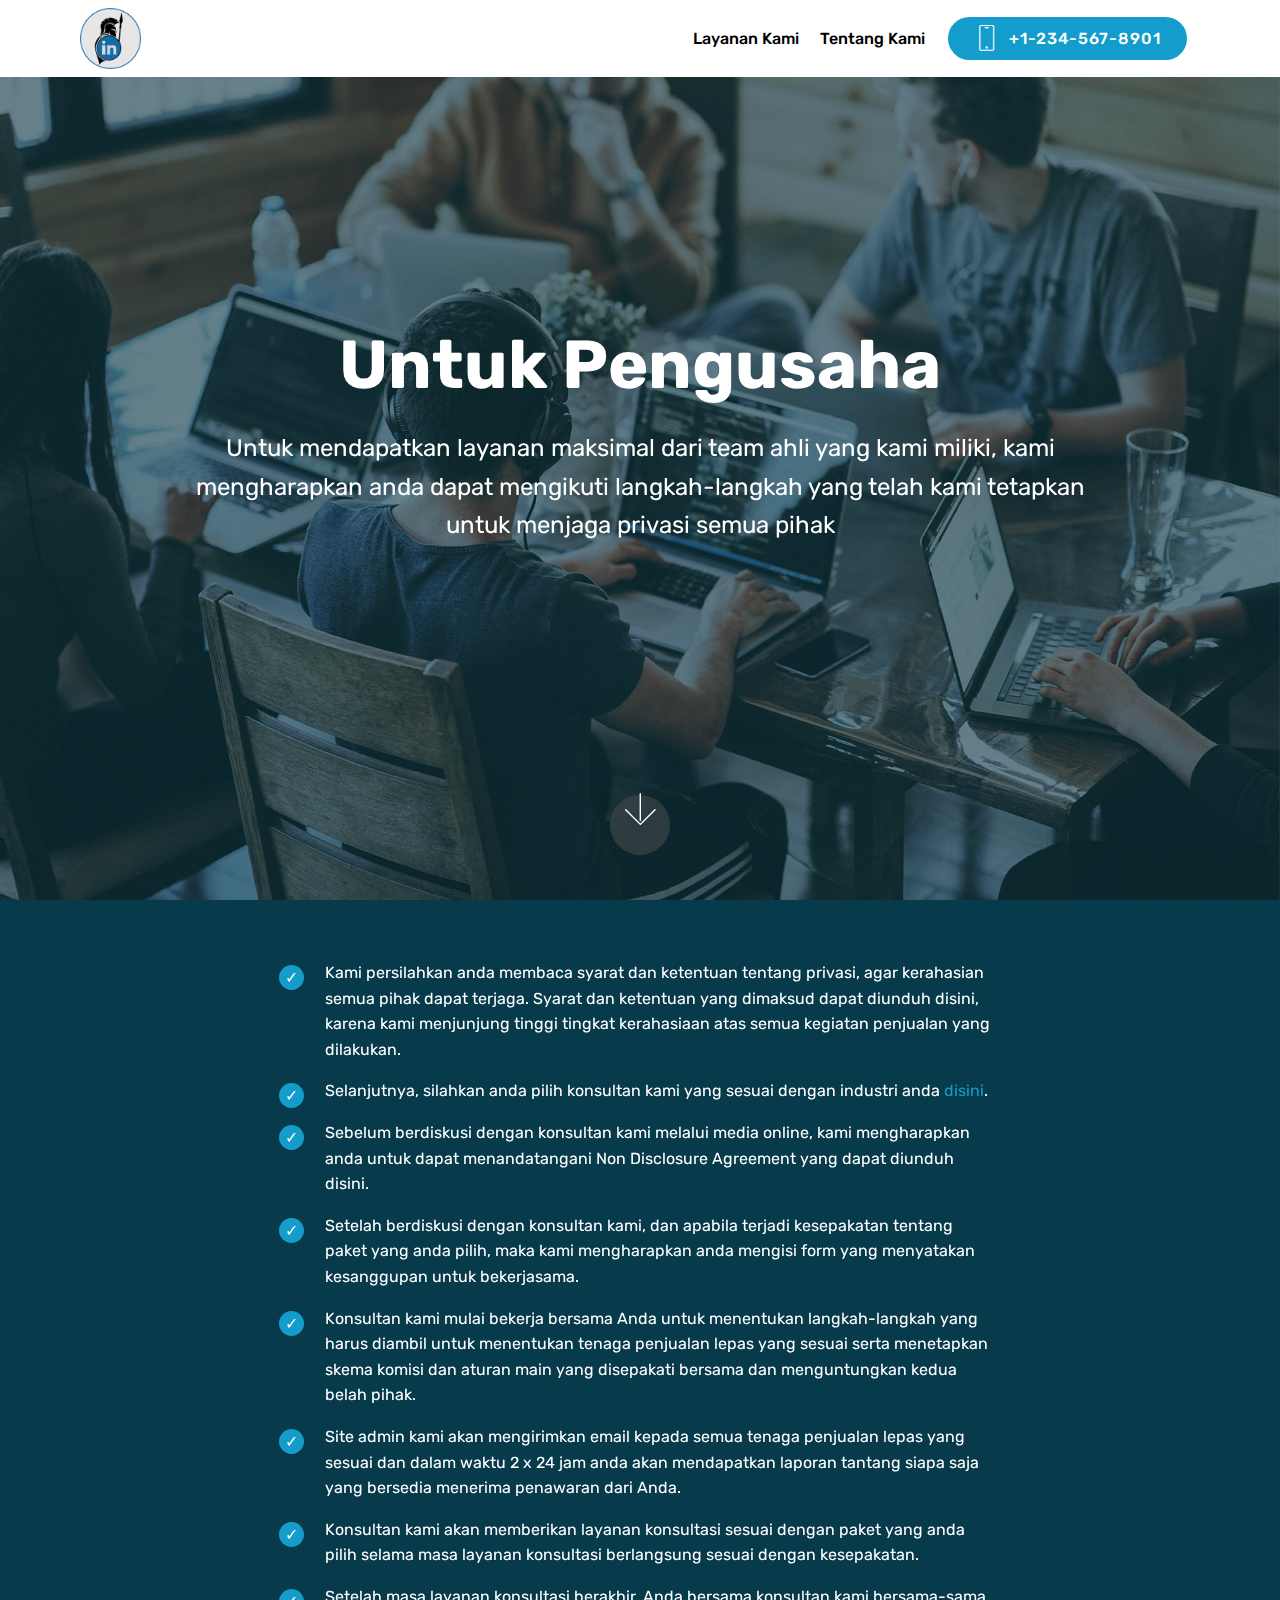
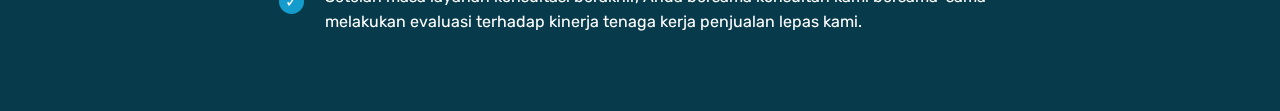
==== page1.html @ 362b96c7 "create github pages" ====
<!DOCTYPE html>
<html  >
<head>
  <!-- Site made with Mobirise Website Builder v4.12.4, https://mobirise.com -->
  <meta charset="UTF-8">
  <meta http-equiv="X-UA-Compatible" content="IE=edge">
  <meta name="generator" content="Mobirise v4.12.4, mobirise.com">
  <meta name="viewport" content="width=device-width, initial-scale=1, minimum-scale=1">
  <link rel="shortcut icon" href="assets/images/wag-002-128x128.png" type="image/x-icon">
  <meta name="description" content="Spartan 20 - LinkedIn Powered Sales Consulting Services">
  
  
  <title>Untuk Pengusaha</title>
  <link rel="stylesheet" href="assets/web/assets/mobirise-icons/mobirise-icons.css">
  <link rel="stylesheet" href="assets/bootstrap/css/bootstrap.min.css">
  <link rel="stylesheet" href="assets/bootstrap/css/bootstrap-grid.min.css">
  <link rel="stylesheet" href="assets/bootstrap/css/bootstrap-reboot.min.css">
  <link rel="stylesheet" href="assets/tether/tether.min.css">
  <link rel="stylesheet" href="assets/dropdown/css/style.css">
  <link rel="stylesheet" href="assets/theme/css/style.css">
  <link rel="preload" as="style" href="assets/mobirise/css/mbr-additional.css"><link rel="stylesheet" href="assets/mobirise/css/mbr-additional.css" type="text/css">
  
  
  
</head>
<body>
  <section class="menu cid-s5uz2YucAv" once="menu" id="menu2-k">

    

    <nav class="navbar navbar-expand beta-menu navbar-dropdown align-items-center navbar-fixed-top navbar-toggleable-sm">
        <button class="navbar-toggler navbar-toggler-right" type="button" data-toggle="collapse" data-target="#navbarSupportedContent" aria-controls="navbarSupportedContent" aria-expanded="false" aria-label="Toggle navigation">
            <div class="hamburger">
                <span></span>
                <span></span>
                <span></span>
                <span></span>
            </div>
        </button>
        <div class="menu-logo">
            <div class="navbar-brand">
                <span class="navbar-logo">
                    <a href="Index.html#top">
                        <img src="assets/images/sp20logo-320x320.png" alt="Mobirise" title="" style="height: 3.8rem;">
                    </a>
                </span>
                
            </div>
        </div>
        <div class="collapse navbar-collapse" id="navbarSupportedContent">
            <ul class="navbar-nav nav-dropdown" data-app-modern-menu="true"><li class="nav-item">
                    <a class="nav-link link text-black display-4" href="Index.html#services6-d">
                        Layanan Kami</a>
                </li>
                <li class="nav-item">
                    <a class="nav-link link text-black display-4" href="https://mobirise.co">
                        Tentang Kami</a>
                </li></ul>
            <div class="navbar-buttons mbr-section-btn"><a class="btn btn-sm btn-primary display-4" href="tel:+1-234-567-8901">
                    <span class="btn-icon mbri-mobile mbr-iconfont mbr-iconfont-btn">
                    </span>
                    +1-234-567-8901
                </a></div>
        </div>
    </nav>
</section>

<section class="engine"><a href="https://mobirise.info/o">portfolio site templates</a></section><section class="cid-s5uDNtzbEQ mbr-fullscreen mbr-parallax-background" id="header2-u">

    

    <div class="mbr-overlay" style="opacity: 0.5; background-color: rgb(7, 59, 76);"></div>

    <div class="container align-center">
        <div class="row justify-content-md-center">
            <div class="mbr-white col-md-10">
                <h1 class="mbr-section-title mbr-bold pb-3 mbr-fonts-style display-1">
                    Untuk Pengusaha</h1>
                
                <p class="mbr-text pb-3 mbr-fonts-style display-5">
                    Untuk mendapatkan layanan maksimal dari team ahli yang kami miliki, kami mengharapkan anda dapat mengikuti langkah-langkah yang telah kami tetapkan untuk menjaga privasi semua pihak</p>
                
            </div>
        </div>
    </div>
    <div class="mbr-arrow hidden-sm-down" aria-hidden="true">
        <a href="#next">
            <i class="mbri-down mbr-iconfont"></i>
        </a>
    </div>
</section>

<section class="mbr-section article content12 cid-s5uFzUGwvP" id="content12-w">
     

    <div class="container">
        <div class="media-container-row">
            <div class="mbr-text counter-container col-12 col-md-8 mbr-fonts-style display-7">
                <ul>
                    <li>Kami persilahkan anda membaca syarat dan ketentuan tentang privasi, agar kerahasian semua pihak dapat terjaga. Syarat dan ketentuan yang dimaksud dapat diunduh disini, karena kami menjunjung tinggi tingkat kerahasiaan atas semua kegiatan penjualan yang dilakukan.</li><li>Selanjutnya, silahkan anda pilih konsultan kami yang sesuai dengan industri anda <a href="page3.html" style="font-size: 1rem; background-color: rgb(7, 59, 76);">disini</a><span style="font-size: 1rem;">.</span></li><li>Sebelum berdiskusi dengan konsultan kami melalui media online, kami mengharapkan anda untuk dapat menandatangani Non Disclosure Agreement yang dapat diunduh disini.</li><li>Setelah berdiskusi dengan konsultan kami, dan apabila terjadi kesepakatan tentang paket yang anda pilih, maka kami mengharapkan anda mengisi form yang menyatakan kesanggupan untuk bekerjasama.</li><li>Konsultan kami mulai bekerja bersama Anda untuk menentukan langkah-langkah yang harus diambil untuk menentukan tenaga penjualan lepas yang sesuai serta menetapkan skema komisi dan aturan main yang disepakati bersama dan menguntungkan kedua belah pihak.</li><li>Site admin kami akan mengirimkan email kepada semua tenaga penjualan lepas yang sesuai dan dalam waktu 2 x 24 jam anda akan mendapatkan laporan tantang siapa saja yang bersedia menerima penawaran dari Anda.</li><li>Konsultan kami akan memberikan layanan konsultasi sesuai dengan paket yang anda pilih selama masa layanan konsultasi berlangsung sesuai dengan kesepakatan.</li><li>Setelah masa layanan konsultasi berakhir, Anda bersama konsultan kami bersama-sama melakukan evaluasi terhadap kinerja tenaga kerja penjualan lepas kami.</li>
                </ul>
            </div>
        </div>
    </div>
</section>


  <script src="assets/web/assets/jquery/jquery.min.js"></script>
  <script src="assets/popper/popper.min.js"></script>
  <script src="assets/bootstrap/js/bootstrap.min.js"></script>
  <script src="assets/tether/tether.min.js"></script>
  <script src="assets/smoothscroll/smooth-scroll.js"></script>
  <script src="assets/dropdown/js/nav-dropdown.js"></script>
  <script src="assets/dropdown/js/navbar-dropdown.js"></script>
  <script src="assets/touchswipe/jquery.touch-swipe.min.js"></script>
  <script src="assets/parallax/jarallax.min.js"></script>
  <script src="assets/theme/js/script.js"></script>
  
  
</body>
</html>
---- assets/web/assets/mobirise-icons/mobirise-icons.css ----
@font-face {
  font-family: 'MobiriseIcons';
  src:  url('mobirise-icons.eot?spat4u');
  src:  url('mobirise-icons.eot?spat4u#iefix') format('embedded-opentype'),
    url('mobirise-icons.ttf?spat4u') format('truetype'),
    url('mobirise-icons.woff?spat4u') format('woff'),
    url('mobirise-icons.svg?spat4u#MobiriseIcons') format('svg');
  font-weight: normal;
  font-style: normal;
  font-display: swap;
}

[class^="mbri-"], [class*=" mbri-"] {
  /* use !important to prevent issues with browser extensions that change fonts */
  font-family: MobiriseIcons !important;
  speak: none;
  font-style: normal;
  font-weight: normal;
  font-variant: normal;
  text-transform: none;
  line-height: 1;

  /* Better Font Rendering =========== */
  -webkit-font-smoothing: antialiased;
  -moz-osx-font-smoothing: grayscale;
}

.mbri-add-submenu:before {
  content: "\e900";
}
.mbri-alert:before {
  content: "\e901";
}
.mbri-align-center:before {
  content: "\e902";
}
.mbri-align-justify:before {
  content: "\e903";
}
.mbri-align-left:before {
  content: "\e904";
}
.mbri-align-right:before {
  content: "\e905";
}
.mbri-android:before {
  content: "\e906";
}
.mbri-apple:before {
  content: "\e907";
}
.mbri-arrow-down:before {
  content: "\e908";
}
.mbri-arrow-next:before {
  content: "\e909";
}
.mbri-arrow-prev:before {
  content: "\e90a";
}
.mbri-arrow-up:before {
  content: "\e90b";
}
.mbri-bold:before {
  content: "\e90c";
}
.mbri-bookmark:before {
  content: "\e90d";
}
.mbri-bootstrap:before {
  content: "\e90e";
}
.mbri-briefcase:before {
  content: "\e90f";
}
.mbri-browse:before {
  content: "\e910";
}
.mbri-bulleted-list:before {
  content: "\e911";
}
.mbri-calendar:before {
  content: "\e912";
}
.mbri-camera:before {
  content: "\e913";
}
.mbri-cart-add:before {
  content: "\e914";
}
.mbri-cart-full:before {
  content: "\e915";
}
.mbri-cash:before {
  content: "\e916";
}
.mbri-change-style:before {
  content: "\e917";
}
.mbri-chat:before {
  content: "\e918";
}
.mbri-clock:before {
  content: "\e919";
}
.mbri-close:before {
  content: "\e91a";
}
.mbri-cloud:before {
  content: "\e91b";
}
.mbri-code:before {
  content: "\e91c";
}
.mbri-contact-form:before {
  content: "\e91d";
}
.mbri-credit-card:before {
  content: "\e91e";
}
.mbri-cursor-click:before {
  content: "\e91f";
}
.mbri-cust-feedback:before {
  content: "\e920";
}
.mbri-database:before {
  content: "\e921";
}
.mbri-delivery:before {
  content: "\e922";
}
.mbri-desktop:before {
  content: "\e923";
}
.mbri-devices:before {
  content: "\e924";
}
.mbri-down:before {
  content: "\e925";
}
.mbri-download:before {
  content: "\e989";
}
.mbri-drag-n-drop:before {
  content: "\e927";
}
.mbri-drag-n-drop2:before {
  content: "\e928";
}
.mbri-edit:before {
  content: "\e929";
}
.mbri-edit2:before {
  content: "\e92a";
}
.mbri-error:before {
  content: "\e92b";
}
.mbri-extension:before {
  content: "\e92c";
}
.mbri-features:before {
  content: "\e92d";
}
.mbri-file:before {
  content: "\e92e";
}
.mbri-flag:before {
  content: "\e92f";
}
.mbri-folder:before {
  content: "\e930";
}
.mbri-gift:before {
  content: "\e931";
}
.mbri-github:before {
  content: "\e932";
}
.mbri-globe:before {
  content: "\e933";
}
.mbri-globe-2:before {
  content: "\e934";
}
.mbri-growing-chart:before {
  content: "\e935";
}
.mbri-hearth:before {
  content: "\e936";
}
.mbri-help:before {
  content: "\e937";
}
.mbri-home:before {
  content: "\e938";
}
.mbri-hot-cup:before {
  content: "\e939";
}
.mbri-idea:before {
  content: "\e93a";
}
.mbri-image-gallery:before {
  content: "\e93b";
}
.mbri-image-slider:before {
  content: "\e93c";
}
.mbri-info:before {
  content: "\e93d";
}
.mbri-italic:before {
  content: "\e93e";
}
.mbri-key:before {
  content: "\e93f";
}
.mbri-laptop:before {
  content: "\e940";
}
.mbri-layers:before {
  content: "\e941";
}
.mbri-left-right:before {
  content: "\e942";
}
.mbri-left:before {
  content: "\e943";
}
.mbri-letter:before {
  content: "\e944";
}
.mbri-like:before {
  content: "\e945";
}
.mbri-link:before {
  content: "\e946";
}
.mbri-lock:before {
  content: "\e947";
}
.mbri-login:before {
  content: "\e948";
}
.mbri-logout:before {
  content: "\e949";
}
.mbri-magic-stick:before {
  content: "\e94a";
}
.mbri-map-pin:before {
  content: "\e94b";
}
.mbri-menu:before {
  content: "\e94c";
}
.mbri-mobile:before {
  content: "\e94d";
}
.mbri-mobile2:before {
  content: "\e94e";
}
.mbri-mobirise:before {
  content: "\e94f";
}
.mbri-more-horizontal:before {
  content: "\e950";
}
.mbri-more-vertical:before {
  content: "\e951";
}
.mbri-music:before {
  content: "\e952";
}
.mbri-new-file:before {
  content: "\e953";
}
.mbri-numbered-list:before {
  content: "\e954";
}
.mbri-opened-folder:before {
  content: "\e955";
}
.mbri-pages:before {
  content: "\e956";
}
.mbri-paper-plane:before {
  content: "\e957";
}
.mbri-paperclip:before {
  content: "\e958";
}
.mbri-photo:before {
  content: "\e959";
}
.mbri-photos:before {
  content: "\e95a";
}
.mbri-pin:before {
  content: "\e95b";
}
.mbri-play:before {
  content: "\e95c";
}
.mbri-plus:before {
  content: "\e95d";
}
.mbri-preview:before {
  content: "\e95e";
}
.mbri-print:before {
  content: "\e95f";
}
.mbri-protect:before {
  content: "\e960";
}
.mbri-question:before {
  content: "\e961";
}
.mbri-quote-left:before {
  content: "\e962";
}
.mbri-quote-right:before {
  content: "\e963";
}
.mbri-refresh:before {
  content: "\e964";
}
.mbri-responsive:before {
  content: "\e965";
}
.mbri-right:before {
  content: "\e966";
}
.mbri-rocket:before {
  content: "\e967";
}
.mbri-sad-face:before {
  content: "\e968";
}
.mbri-sale:before {
  content: "\e969";
}
.mbri-save:before {
  content: "\e96a";
}
.mbri-search:before {
  content: "\e96b";
}
.mbri-setting:before {
  content: "\e96c";
}
.mbri-setting2:before {
  content: "\e96d";
}
.mbri-setting3:before {
  content: "\e96e";
}
.mbri-share:before {
  content: "\e96f";
}
.mbri-shopping-bag:before {
  content: "\e970";
}
.mbri-shopping-basket:before {
  content: "\e971";
}
.mbri-shopping-cart:before {
  content: "\e972";
}
.mbri-sites:before {
  content: "\e973";
}
.mbri-smile-face:before {
  content: "\e974";
}
.mbri-speed:before {
  content: "\e975";
}
.mbri-star:before {
  content: "\e976";
}
.mbri-success:before {
  content: "\e977";
}
.mbri-sun:before {
  content: "\e978";
}
.mbri-sun2:before {
  content: "\e979";
}
.mbri-tablet:before {
  content: "\e97a";
}
.mbri-tablet-vertical:before {
  content: "\e97b";
}
.mbri-target:before {
  content: "\e97c";
}
.mbri-timer:before {
  content: "\e97d";
}
.mbri-to-ftp:before {
  content: "\e97e";
}
.mbri-to-local-drive:before {
  content: "\e97f";
}
.mbri-touch-swipe:before {
  content: "\e980";
}
.mbri-touch:before {
  content: "\e981";
}
.mbri-trash:before {
  content: "\e982";
}
.mbri-underline:before {
  content: "\e983";
}
.mbri-unlink:before {
  content: "\e984";
}
.mbri-unlock:before {
  content: "\e985";
}
.mbri-up-down:before {
  content: "\e986";
}
.mbri-up:before {
  content: "\e987";
}
.mbri-update:before {
  content: "\e988";
}
.mbri-upload:before {
 content: "\e926"; 
}
.mbri-user:before {
  content: "\e98a";
}
.mbri-user2:before {
  content: "\e98b";
}
.mbri-users:before {
  content: "\e98c";
}
.mbri-video:before {
  content: "\e98d";
}
.mbri-video-play:before {
  content: "\e98e";
}
.mbri-watch:before {
  content: "\e98f";
}
.mbri-website-theme:before {
  content: "\e990";
}
.mbri-wifi:before {
  content: "\e991";
}
.mbri-windows:before {
  content: "\e992";
}
.mbri-zoom-out:before {
  content: "\e993";
}
.mbri-redo:before {
  content: "\e994";
}
.mbri-undo:before {
  content: "\e995";
}
---- assets/dropdown/css/style.css ----
.navbar-dropdown {
  left: 0;
  padding: 0;
  position: absolute;
  right: 0;
  top: 0;
  transition: all 0.45s ease;
  z-index: 1030;
  background: #282828; }
  .navbar-dropdown .navbar-logo {
    margin-right: 0.8rem;
    transition: margin 0.3s ease-in-out;
    vertical-align: middle; }
    .navbar-dropdown .navbar-logo img {
      height: 3.125rem;
      transition: all 0.3s ease-in-out; }
    .navbar-dropdown .navbar-logo.mbr-iconfont {
      font-size: 3.125rem;
      line-height: 3.125rem; }
  .navbar-dropdown .navbar-caption {
    font-weight: 700;
    white-space: normal;
    vertical-align: -4px;
    line-height: 3.125rem !important; }
    .navbar-dropdown .navbar-caption, .navbar-dropdown .navbar-caption:hover {
      color: inherit;
      text-decoration: none; }
  .navbar-dropdown .mbr-iconfont + .navbar-caption {
    vertical-align: -1px; }
  .navbar-dropdown.navbar-fixed-top {
    position: fixed; }
  .navbar-dropdown .navbar-brand span {
    vertical-align: -4px; }
  .navbar-dropdown.bg-color.transparent {
    background: none; }
  .navbar-dropdown.navbar-short .navbar-brand {
    padding: 0.625rem 0; }
    .navbar-dropdown.navbar-short .navbar-brand span {
      vertical-align: -1px; }
  .navbar-dropdown.navbar-short .navbar-caption {
    line-height: 2.375rem !important;
    vertical-align: -2px; }
  .navbar-dropdown.navbar-short .navbar-logo {
    margin-right: 0.5rem; }
    .navbar-dropdown.navbar-short .navbar-logo img {
      height: 2.375rem; }
    .navbar-dropdown.navbar-short .navbar-logo.mbr-iconfont {
      font-size: 2.375rem;
      line-height: 2.375rem; }
  .navbar-dropdown.navbar-short .mbr-table-cell {
    height: 3.625rem; }
  .navbar-dropdown .navbar-close {
    left: 0.6875rem;
    position: fixed;
    top: 0.75rem;
    z-index: 1000; }
  .navbar-dropdown .hamburger-icon {
    content: "";
    display: inline-block;
    vertical-align: middle;
    width: 16px;
    -webkit-box-shadow: 0 -6px 0 1px #282828,0 0 0 1px #282828,0 6px 0 1px #282828;
    -moz-box-shadow: 0 -6px 0 1px #282828,0 0 0 1px #282828,0 6px 0 1px #282828;
    box-shadow: 0 -6px 0 1px #282828,0 0 0 1px #282828,0 6px 0 1px #282828; }

.dropdown-menu .dropdown-toggle[data-toggle="dropdown-submenu"]::after {
  border-bottom: 0.35em solid transparent;
  border-left: 0.35em solid;
  border-right: 0;
  border-top: 0.35em solid transparent;
  margin-left: 0.3rem; }

.dropdown-menu .dropdown-item:focus {
  outline: 0; }

.nav-dropdown {
  font-size: 0.75rem;
  font-weight: 500;
  height: auto !important; }
  .nav-dropdown .nav-btn {
    padding-left: 1rem; }
  .nav-dropdown .link {
    margin: .667em 1.667em;
    font-weight: 500;
    padding: 0;
    transition: color .2s ease-in-out; }
    .nav-dropdown .link.dropdown-toggle {
      margin-right: 2.583em; }
      .nav-dropdown .link.dropdown-toggle::after {
        margin-left: .25rem;
        border-top: 0.35em solid;
        border-right: 0.35em solid transparent;
        border-left: 0.35em solid transparent;
        border-bottom: 0; }
      .nav-dropdown .link.dropdown-toggle[aria-expanded="true"] {
        margin: 0;
        padding: 0.667em 3.263em  0.667em 1.667em; }
  .nav-dropdown .link::after,
  .nav-dropdown .dropdown-item::after {
    color: inherit; }
  .nav-dropdown .btn {
    font-size: 0.75rem;
    font-weight: 700;
    letter-spacing: 0;
    margin-bottom: 0;
    padding-left: 1.25rem;
    padding-right: 1.25rem; }
  .nav-dropdown .dropdown-menu {
    border-radius: 0;
    border: 0;
    left: 0;
    margin: 0;
    padding-bottom: 1.25rem;
    padding-top: 1.25rem;
    position: relative; }
  .nav-dropdown .dropdown-submenu {
    margin-left: 0.125rem;
    top: 0; }
  .nav-dropdown .dropdown-item {
    font-weight: 500;
    line-height: 2;
    padding: 0.3846em 4.615em 0.3846em 1.5385em;
    position: relative;
    transition: color .2s ease-in-out, background-color .2s ease-in-out; }
    .nav-dropdown .dropdown-item::after {
      margin-top: -0.3077em;
      position: absolute;
      right: 1.1538em;
      top: 50%; }
    .nav-dropdown .dropdown-item:focus, .nav-dropdown .dropdown-item:hover {
      background: none; }

@media (max-width: 767px) {
  .nav-dropdown.navbar-toggleable-sm {
    bottom: 0;
    display: none;
    left: 0;
    overflow-x: hidden;
    position: fixed;
    top: 0;
    transform: translateX(-100%);
    -ms-transform: translateX(-100%);
    -webkit-transform: translateX(-100%);
    width: 18.75rem;
    z-index: 999; } }
.nav-dropdown.navbar-toggleable-xl {
  bottom: 0;
  display: none;
  left: 0;
  overflow-x: hidden;
  position: fixed;
  top: 0;
  transform: translateX(-100%);
  -ms-transform: translateX(-100%);
  -webkit-transform: translateX(-100%);
  width: 18.75rem;
  z-index: 999; }

.nav-dropdown-sm {
  display: block !important;
  overflow-x: hidden;
  overflow: auto;
  padding-top: 3.875rem; }
  .nav-dropdown-sm::after {
    content: "";
    display: block;
    height: 3rem;
    width: 100%; }
  .nav-dropdown-sm.collapse.in ~ .navbar-close {
    display: block !important; }
  .nav-dropdown-sm.collapsing, .nav-dropdown-sm.collapse.in {
    transform: translateX(0);
    -ms-transform: translateX(0);
    -webkit-transform: translateX(0);
    transition: all 0.25s ease-out;
    -webkit-transition: all 0.25s ease-out;
    background: #282828; }
  .nav-dropdown-sm.collapsing[aria-expanded="false"] {
    transform: translateX(-100%);
    -ms-transform: translateX(-100%);
    -webkit-transform: translateX(-100%); }
  .nav-dropdown-sm .nav-item {
    display: block;
    margin-left: 0 !important;
    padding-left: 0; }
  .nav-dropdown-sm .link,
  .nav-dropdown-sm .dropdown-item {
    border-top: 1px dotted rgba(255, 255, 255, 0.1);
    font-size: 0.8125rem;
    line-height: 1.6;
    margin: 0 !important;
    padding: 0.875rem 2.4rem 0.875rem 1.5625rem !important;
    position: relative;
    white-space: normal; }
    .nav-dropdown-sm .link:focus, .nav-dropdown-sm .link:hover,
    .nav-dropdown-sm .dropdown-item:focus,
    .nav-dropdown-sm .dropdown-item:hover {
      background: rgba(0, 0, 0, 0.2) !important;
      color: #c0a375; }
  .nav-dropdown-sm .nav-btn {
    position: relative;
    padding: 1.5625rem 1.5625rem 0 1.5625rem; }
    .nav-dropdown-sm .nav-btn::before {
      border-top: 1px dotted rgba(255, 255, 255, 0.1);
      content: "";
      left: 0;
      position: absolute;
      top: 0;
      width: 100%; }
    .nav-dropdown-sm .nav-btn + .nav-btn {
      padding-top: 0.625rem; }
      .nav-dropdown-sm .nav-btn + .nav-btn::before {
        display: none; }
  .nav-dropdown-sm .btn {
    padding: 0.625rem 0; }
  .nav-dropdown-sm .dropdown-toggle[data-toggle="dropdown-submenu"]::after {
    margin-left: .25rem;
    border-top: 0.35em solid;
    border-right: 0.35em solid transparent;
    border-left: 0.35em solid transparent;
    border-bottom: 0; }
  .nav-dropdown-sm .dropdown-toggle[data-toggle="dropdown-submenu"][aria-expanded="true"]::after {
    border-top: 0;
    border-right: 0.35em solid transparent;
    border-left: 0.35em solid transparent;
    border-bottom: 0.35em solid; }
  .nav-dropdown-sm .dropdown-menu {
    margin: 0;
    padding: 0;
    position: relative;
    top: 0;
    left: 0;
    width: 100%;
    border: 0;
    float: none;
    border-radius: 0;
    background: none; }
  .nav-dropdown-sm .dropdown-submenu {
    left: 100%;
    margin-left: 0.125rem;
    margin-top: -1.25rem;
    top: 0; }

.navbar-toggleable-sm .nav-dropdown .dropdown-menu {
  position: absolute; }

.navbar-toggleable-sm .nav-dropdown .dropdown-submenu {
  left: 100%;
  margin-left: 0.125rem;
  margin-top: -1.25rem;
  top: 0; }

.navbar-toggleable-sm.opened .nav-dropdown .dropdown-menu {
  position: relative; }

.navbar-toggleable-sm.opened .nav-dropdown .dropdown-submenu {
  left: 0;
  margin-left: 00rem;
  margin-top: 0rem;
  top: 0; }

.is-builder .nav-dropdown.collapsing {
  transition: none !important; }

/*# sourceMappingURL=style.css.map */
---- assets/theme/css/style.css ----
/*!
 * Mobirise v4 theme (https://mobirise.com/)
 * Copyright 2017 Mobirise
 */
section {
  background-color: #eeeeee;
}

.form-control:focus {
  box-shadow: none;
}

:focus {
  outline: none;
}

body {
  font-style: normal;
  line-height: 1.5;
}

section,
.container,
.container-fluid {
  position: relative;
  word-wrap: break-word;
}

a.mbr-iconfont:hover {
  text-decoration: none;
}

.article .lead p,
.article .lead ul,
.article .lead ol,
.article .lead pre,
.article .lead blockquote {
  margin-bottom: 0;
}

ul,
ol,
pre,
blockquote {
  margin-bottom: 2.3125rem;
}

pre {
  background: #f4f4f4;
  padding: 10px 24px;
  white-space: pre-wrap;
}

.inactive {
  -webkit-user-select: none;
  -moz-user-select: none;
  -ms-user-select: none;
  user-select: none;
  pointer-events: none;
  -webkit-user-drag: none;
  user-drag: none;
}

.mbr-section__comments .row {
  justify-content: center;
  -webkit-justify-content: center;
}

a {
  font-style: normal;
  font-weight: 400;
  cursor: pointer;
}

a, a:hover {
  text-decoration: none;
}

figure {
  margin-bottom: 0;
}

body {
  color: #232323;
}

h1,
h2,
h3,
h4,
h5,
h6,
.h1,
.h2,
.h3,
.h4,
.h5,
.h6,
.display-1,
.display-2,
.display-3,
.display-4 {
  line-height: 1;
  word-break: break-word;
  word-wrap: break-word;
}

.mbr-section-title {
  font-style: normal;
  line-height: 1.2;
}

.mbr-section-subtitle {
  line-height: 1.3;
}

.mbr-text {
  font-style: normal;
  line-height: 1.6;
}

b,
strong {
  font-weight: bold;
}

blockquote {
  padding: 10px 0 10px 20px;
  position: relative;
  border-left: 2px solid;
  border-color: #ff3366;
}

input:-webkit-autofill, input:-webkit-autofill:hover, input:-webkit-autofill:focus, input:-webkit-autofill:active {
  transition-delay: 9999s;
  transition-property: background-color, color;
}

textarea[type='hidden'] {
  display: none;
}

body {
  position: relative;
}

section {
  background-position: 50% 50%;
  background-repeat: no-repeat;
  background-size: cover;
}

section .mbr-background-video,
section .mbr-background-video-preview {
  position: absolute;
  bottom: 0;
  left: 0;
  right: 0;
  top: 0;
}

.hidden {
  visibility: hidden;
}

.mbr-z-index20 {
  z-index: 20;
}

/*! Base colors */
.mbr-white {
  color: #ffffff;
}

.mbr-black {
  color: #000000;
}

.mbr-bg-white {
  background-color: #ffffff;
}

.mbr-bg-black {
  background-color: #000000;
}

/*! Text-aligns */
.align-left {
  text-align: left;
}

.align-center {
  text-align: center;
}

.align-right {
  text-align: right;
}

@media (max-width: 767px) {
  .align-left,
  .align-center,
  .align-right,
  .mbr-section-btn,
  .mbr-section-title {
    text-align: center;
  }
}

/*! Font-weight  */
.mbr-light {
  font-weight: 300;
}

.mbr-regular {
  font-weight: 400;
}

.mbr-semibold {
  font-weight: 500;
}

.mbr-bold {
  font-weight: 700;
}

/*! Media  */
.media-size-item {
  -moz-flex: 1 1 auto;
  -o-flex: 1 1 auto;
  flex: 1 1 auto;
}

.media-content {
  flex-basis: 100%;
}

.media-container-row {
  display: flex;
  flex-direction: row;
  flex-wrap: wrap;
  justify-content: center;
  align-content: center;
  align-items: start;
}

.media-container-row .media-size-item {
  width: 400px;
}

.media-container-column {
  display: flex;
  flex-direction: column;
  flex-wrap: wrap;
  justify-content: center;
  align-content: center;
  align-items: stretch;
}

.media-container-column > * {
  width: 100%;
}

@media (min-width: 992px) {
  .media-container-row {
    flex-wrap: nowrap;
  }
}

figure {
  overflow: hidden;
}

figure[mbr-media-size] {
  transition: width 0.1s;
}

.mbr-figure img,
.mbr-figure iframe {
  display: block;
  width: 100%;
}

.card {
  background-color: transparent;
  border: none;
}

.card-box {
  width: 100%;
}

.card-img {
  text-align: center;
  flex-shrink: 0;
  -webkit-flex-shrink: 0;
}

.media {
  max-width: 100%;
  margin: 0 auto;
}

.mbr-figure {
  -ms-grid-row-align: center;
  align-self: center;
}

.media-container > div {
  max-width: 100%;
}

.mbr-figure img,
.card-img img {
  width: 100%;
}

@media (max-width: 991px) {
  .media-size-item {
    width: auto !important;
  }
  .media {
    width: auto;
  }
  .mbr-figure {
    width: 100% !important;
  }
}

/*! Buttons */
.btn {
  font-weight: 500;
  border-width: 2px;
  font-style: normal;
  letter-spacing: 1px;
  margin: .4rem .8rem;
  white-space: normal;
  transition: all .3s ease-in-out;
  display: inline-flex;
  align-items: center;
  justify-content: center;
  word-break: break-word;
  -webkit-align-items: center;
  -webkit-justify-content: center;
  display: -webkit-inline-flex;
}

.btn-sm {
  font-weight: 500;
  letter-spacing: 1px;
  transition: all .3s ease-in-out;
}

.btn-md {
  font-weight: 500;
  letter-spacing: 1px;
  margin: .4rem .8rem !important;
  transition: all .3s ease-in-out;
}

.btn-lg {
  font-weight: 500;
  letter-spacing: 1px;
  margin: .4rem .8rem !important;
  transition: all .3s ease-in-out;
}

.mbr-section-btn {
  margin-left: -0.25rem;
  margin-right: -0.25rem;
  font-size: 0;
}

nav .mbr-section-btn {
  margin-left: 0rem;
  margin-right: 0rem;
}

.btn-form {
  border-radius: 0;
}

.btn-form:hover {
  cursor: pointer;
}

/*! Btn icon margin */
.btn .mbr-iconfont,
.btn.btn-sm .mbr-iconfont {
  cursor: pointer;
  margin-right: 0.5rem;
}

.btn.btn-md .mbr-iconfont,
.btn.btn-md .mbr-iconfont {
  margin-right: 0.8rem;
}

.mbr-regular {
  font-weight: 400;
}

.mbr-semibold {
  font-weight: 500;
}

.mbr-bold {
  font-weight: 700;
}

[type='submit'] {
  -webkit-appearance: none;
}

/*! Full-screen */
.mbr-fullscreen .mbr-overlay {
  min-height: 100vh;
}

.mbr-fullscreen {
  display: flex;
  display: -moz-flex;
  display: -ms-flex;
  display: -o-flex;
  align-items: center;
  -webkit-align-items: center;
  min-height: 100vh;
  padding-top: 3rem;
  padding-bottom: 3rem;
}

/*! Map */
.map {
  height: 25rem;
  position: relative;
}

.map iframe {
  width: 100%;
  height: 100%;
}

.mbr-overlay {
  background-color: #000;
  bottom: 0;
  left: 0;
  opacity: .5;
  position: absolute;
  right: 0;
  top: 0;
  z-index: 0;
  pointer-events: none;
}

/* Form */
blockquote {
  font-style: italic;
  padding: 10px 0 10px 20px;
  font-size: 1.09rem;
  position: relative;
  border-width: 3px;
}

.form-control {
  background-color: #f5f5f5;
  box-shadow: none;
  color: #565656;
  line-height: 1.43;
  min-height: 3.5em;
  padding: 1.07em .5em;
}

.form-control, .form-control:focus {
  border: 1px solid #e8e8e8;
}

.form-active .form-control:invalid {
  border-color: red;
}

.form-control-label {
  position: relative;
  cursor: pointer;
  margin-bottom: .357em;
  padding: 0;
}

.alert {
  color: #ffffff;
  border-radius: 0;
  border: 0;
  font-size: .875rem;
  line-height: 1.5;
  margin-bottom: 1.875rem;
  padding: 1.25rem;
  position: relative;
}

.alert.alert-form::after {
  background-color: inherit;
  bottom: -7px;
  content: "";
  display: block;
  height: 14px;
  left: 50%;
  margin-left: -7px;
  position: absolute;
  transform: rotate(45deg);
  width: 14px;
  -webkit-transform: rotate(45deg);
}

.form-asterisk {
  font-family: initial;
  position: absolute;
  top: -2px;
  font-weight: normal;
}

/*! Scroll to top arrow */
#scrollToTop a i:before {
  content: '';
  position: absolute;
  height: 40%;
  top: 25%;
  background: #fff;
  width: 2px;
  left: calc(50% - 1px);
}

#scrollToTop a i:after {
  content: '';
  position: absolute;
  display: block;
  border-top: 2px solid #fff;
  border-right: 2px solid #fff;
  width: 40%;
  height: 40%;
  left: 30%;
  bottom: 30%;
  transform: rotate(135deg);
  -webkit-transform: rotate(135deg);
}

.mbr-arrow-up {
  bottom: 25px;
  right: 90px;
  position: fixed;
  text-align: right;
  z-index: 5000;
  color: #ffffff;
  font-size: 32px;
  transform: rotate(180deg);
  -webkit-transform: rotate(180deg);
}

.mbr-arrow-up a {
  background: rgba(0, 0, 0, 0.2);
  border-radius: 3px;
  color: #fff;
  display: inline-block;
  height: 60px;
  width: 60px;
  outline-style: none !important;
  position: relative;
  text-decoration: none;
  transition: all 0.3s ease-in-out;
  cursor: pointer;
  text-align: center;
}

.mbr-arrow-up a:hover {
  background-color: rgba(0, 0, 0, 0.4);
}

.mbr-arrow-up a i {
  line-height: 60px;
}

.mbr-arrow-up-icon {
  display: block;
  color: #fff;
}

.mbr-arrow-up-icon::before {
  content: '\203a';
  display: inline-block;
  font-family: serif;
  font-size: 32px;
  line-height: 1;
  font-style: normal;
  position: relative;
  top: 6px;
  left: -4px;
  -webkit-transform: rotate(-90deg);
  transform: rotate(-90deg);
}

/*! Arrow Down */
.mbr-arrow {
  position: absolute;
  bottom: 45px;
  left: 50%;
  width: 60px;
  height: 60px;
  cursor: pointer;
  background-color: rgba(80, 80, 80, 0.5);
  border-radius: 50%;
  -webkit-transform: translateX(-50%);
  transform: translateX(-50%);
}

.mbr-arrow > a {
  display: inline-block;
  text-decoration: none;
  outline-style: none;
  -webkit-animation: arrowdown 1.7s ease-in-out infinite;
  animation: arrowdown 1.7s ease-in-out infinite;
}

.mbr-arrow > a > i {
  position: absolute;
  top: -2px;
  left: 15px;
  font-size: 2rem;
}

@keyframes arrowdown {
  0% {
    transform: translateY(0px);
    -webkit-transform: translateY(0px);
  }
  50% {
    transform: translateY(-5px);
    -webkit-transform: translateY(-5px);
  }
  100% {
    transform: translateY(0px);
    -webkit-transform: translateY(0px);
  }
}

@-webkit-keyframes arrowdown {
  0% {
    transform: translateY(0px);
    -webkit-transform: translateY(0px);
  }
  50% {
    transform: translateY(-5px);
    -webkit-transform: translateY(-5px);
  }
  100% {
    transform: translateY(0px);
    -webkit-transform: translateY(0px);
  }
}

@media (max-width: 500px) {
  .mbr-arrow-up {
    left: 50%;
    right: auto;
    transform: translateX(-50%) rotate(180deg);
    -webkit-transform: translateX(-50%) rotate(180deg);
  }
}

/*Gradients animation*/
@keyframes gradient-animation {
  from {
    background-position: 0% 100%;
    -webkit-animation-timing-function: ease-in-out;
            animation-timing-function: ease-in-out;
  }
  to {
    background-position: 100% 0%;
    -webkit-animation-timing-function: ease-in-out;
            animation-timing-function: ease-in-out;
  }
}

@-webkit-keyframes gradient-animation {
  from {
    background-position: 0% 100%;
    -webkit-animation-timing-function: ease-in-out;
            animation-timing-function: ease-in-out;
  }
  to {
    background-position: 100% 0%;
    -webkit-animation-timing-function: ease-in-out;
            animation-timing-function: ease-in-out;
  }
}

.bg-gradient {
  background-size: 200% 200%;
  animation: gradient-animation 5s infinite alternate;
  -webkit-animation: gradient-animation 5s infinite alternate;
}

.menu .navbar-brand {
  display: -webkit-flex;
}

.menu .navbar-brand span {
  display: flex;
  display: -webkit-flex;
}

.menu .navbar-brand .navbar-caption-wrap {
  display: -webkit-flex;
}

.menu .navbar-brand .navbar-logo img {
  display: -webkit-flex;
}

@media (min-width: 768px) and (max-width: 1023px) {
  .menu .navbar-toggleable-sm .navbar-nav {
    display: -ms-flexbox;
  }
}

@media (max-width: 1023px) {
  .menu .navbar-collapse {
    max-height: 93.5vh;
  }
  .menu .navbar-collapse.show {
    overflow: auto;
  }
}

@media (min-width: 1024px) {
  .menu .navbar-nav.nav-dropdown {
    display: -webkit-flex;
  }
  .menu .navbar-toggleable-sm .navbar-collapse {
    display: -webkit-flex !important;
  }
  .menu .collapsed .navbar-collapse {
    max-height: 93.5vh;
  }
  .menu .collapsed .navbar-collapse.show {
    overflow: auto;
  }
}

@media (max-width: 767px) {
  .menu .navbar-collapse {
    max-height: 80vh;
  }
}

/* Others*/
.note-check a[data-value=Rubik] {
  font-style: normal;
}

.mbr-arrow a {
  color: #ffffff;
}

@media (max-width: 767px) {
  .mbr-arrow {
    display: none;
  }
}

.navbar {
  display: -webkit-flex;
  -webkit-flex-wrap: wrap;
  -webkit-align-items: center;
  -webkit-justify-content: space-between;
}

.navbar-collapse {
  -webkit-flex-basis: 100%;
  -webkit-flex-grow: 1;
  -webkit-align-items: center;
}

.nav-dropdown .link {
  padding: 0.667em 1.667em !important;
  margin: 0 !important;
}

.nav {
  display: -webkit-flex;
  -webkit-flex-wrap: wrap;
}

.row {
  display: -webkit-flex;
  -webkit-flex-wrap: wrap;
}

.justify-content-center {
  -webkit-justify-content: center;
}

.form-inline {
  display: -webkit-flex;
  -webkit-align-items: center;
}

.card-wrapper {
  -webkit-flex: 1;
}

.carousel-control {
  z-index: 10;
  display: -webkit-flex;
  -webkit-align-items: center;
  -webkit-justify-content: center;
}

.carousel-controls {
  display: -webkit-flex;
}

.media {
  display: -webkit-flex;
}

.form-group:focus {
  outline: none;
}

.jq-selectbox__select {
  padding: 1.07em 0.5em;
  position: absolute;
  top: 0;
  left: 0;
  width: 100%;
}

.jq-selectbox__dropdown {
  position: absolute;
  top: 100%;
  left: 0 !important;
  width: 100% !important;
}

.jq-selectbox__trigger-arrow {
  -webkit-transform: translateY(-50%);
          transform: translateY(-50%);
}

.jq-selectbox li {
  padding: 1.07em 0.5em;
}

input[type='range'] {
  padding-left: 0 !important;
  padding-right: 0 !important;
}

.modal-dialog,
.modal-content {
  height: 100%;
}

.modal-dialog .carousel-inner {
  height: calc(100vh - 1.75rem);
}

@media (max-width: 575px) {
  .modal-dialog .carousel-inner {
    height: calc(100vh - 1rem);
  }
}

.carousel-item {
  text-align: center;
}

.carousel-item img {
  margin: auto;
}

.navbar-toggler {
  align-self: flex-start;
  padding: 0.25rem 0.75rem;
  font-size: 1.25rem;
  line-height: 1;
  background: transparent;
  border: 1px solid transparent;
  border-radius: 0.25rem;
}

.navbar-toggler:focus,
.navbar-toggler:hover {
  text-decoration: none;
}

.navbar-toggler-icon {
  display: inline-block;
  width: 1.5em;
  height: 1.5em;
  vertical-align: middle;
  content: '';
  background: no-repeat center center;
  background-size: 100% 100%;
}

.navbar-toggler-left {
  position: absolute;
  left: 1rem;
}

.navbar-toggler-right {
  position: absolute;
  right: 1rem;
}

@media (max-width: 575px) {
  .navbar-toggleable .navbar-nav .dropdown-menu {
    position: static;
    float: none;
  }
  .navbar-toggleable > .container {
    padding-right: 0;
    padding-left: 0;
  }
}

@media (min-width: 576px) {
  .navbar-toggleable {
    flex-direction: row;
    flex-wrap: nowrap;
    align-items: center;
  }
  .navbar-toggleable .navbar-nav {
    flex-direction: row;
  }
  .navbar-toggleable .navbar-nav .nav-link {
    padding-right: 0.5rem;
    padding-left: 0.5rem;
  }
  .navbar-toggleable > .container {
    display: flex;
    flex-wrap: nowrap;
    align-items: center;
  }
  .navbar-toggleable .navbar-collapse {
    display: flex !important;
    width: 100%;
  }
  .navbar-toggleable .navbar-toggler {
    display: none;
  }
}

@media (max-width: 767px) {
  .navbar-toggleable-sm .navbar-nav .dropdown-menu {
    position: static;
    float: none;
  }
  .navbar-toggleable-sm > .container {
    padding-right: 0;
    padding-left: 0;
  }
}

@media (min-width: 768px) {
  .navbar-toggleable-sm {
    flex-direction: row;
    flex-wrap: nowrap;
    align-items: center;
  }
  .navbar-toggleable-sm .navbar-nav {
    flex-direction: row;
  }
  .navbar-toggleable-sm .navbar-nav .nav-link {
    padding-right: 0.5rem;
    padding-left: 0.5rem;
  }
  .navbar-toggleable-sm > .container {
    display: flex;
    flex-wrap: nowrap;
    align-items: center;
  }
  .navbar-toggleable-sm .navbar-collapse {
    display: none;
    width: 100%;
  }
  .navbar-toggleable-sm .navbar-toggler {
    display: none;
  }
}

@media (max-width: 1023px) {
  .navbar-toggleable-md .navbar-nav .dropdown-menu {
    position: static;
    float: none;
  }
  .navbar-toggleable-md > .container {
    padding-right: 0;
    padding-left: 0;
  }
}

@media (min-width: 1024px) {
  .navbar-toggleable-md {
    flex-direction: row;
    flex-wrap: nowrap;
    align-items: center;
  }
  .navbar-toggleable-md .navbar-nav {
    flex-direction: row;
  }
  .navbar-toggleable-md .navbar-nav .nav-link {
    padding-right: 0.5rem;
    padding-left: 0.5rem;
  }
  .navbar-toggleable-md > .container {
    display: flex;
    flex-wrap: nowrap;
    align-items: center;
  }
  .navbar-toggleable-md .navbar-collapse {
    display: flex !important;
    width: 100%;
  }
  .navbar-toggleable-md .navbar-toggler {
    display: none;
  }
}

@media (max-width: 1199px) {
  .navbar-toggleable-lg .navbar-nav .dropdown-menu {
    position: static;
    float: none;
  }
  .navbar-toggleable-lg > .container {
    padding-right: 0;
    padding-left: 0;
  }
}

@media (min-width: 1200px) {
  .navbar-toggleable-lg {
    flex-direction: row;
    flex-wrap: nowrap;
    align-items: center;
  }
  .navbar-toggleable-lg .navbar-nav {
    flex-direction: row;
  }
  .navbar-toggleable-lg .navbar-nav .nav-link {
    padding-right: 0.5rem;
    padding-left: 0.5rem;
  }
  .navbar-toggleable-lg > .container {
    display: flex;
    flex-wrap: nowrap;
    align-items: center;
  }
  .navbar-toggleable-lg .navbar-collapse {
    display: flex !important;
    width: 100%;
  }
  .navbar-toggleable-lg .navbar-toggler {
    display: none;
  }
}

.navbar-toggleable-xl {
  flex-direction: row;
  flex-wrap: nowrap;
  align-items: center;
}

.navbar-toggleable-xl .navbar-nav .dropdown-menu {
  position: static;
  float: none;
}

.navbar-toggleable-xl > .container {
  padding-right: 0;
  padding-left: 0;
}

.navbar-toggleable-xl .navbar-nav {
  flex-direction: row;
}

.navbar-toggleable-xl .navbar-nav .nav-link {
  padding-right: 0.5rem;
  padding-left: 0.5rem;
}

.navbar-toggleable-xl > .container {
  display: flex;
  flex-wrap: nowrap;
  align-items: center;
}

.navbar-toggleable-xl .navbar-collapse {
  display: flex !important;
  width: 100%;
}

.navbar-toggleable-xl .navbar-toggler {
  display: none;
}

.card-img {
  width: auto;
}

.menu .navbar.collapsed:not(.beta-menu) {
  flex-direction: column;
}

.carousel-item.active,
.carousel-item-next,
.carousel-item-prev {
  display: flex;
}

.note-air-layout .dropup .dropdown-menu,
.note-air-layout .navbar-fixed-bottom .dropdown .dropdown-menu {
  bottom: initial !important;
}

html,
body {
  height: auto;
  min-height: 100vh;
}

.dropup .dropdown-toggle::after {
  display: none;
}
.engine {
	position: absolute;
	text-indent: -2400px;
	text-align: center;
	padding: 0;
	top: 0;
	left: -2400px;
}
---- assets/mobirise/css/mbr-additional.css ----
@import url(https://fonts.googleapis.com/css?family=Rubik:300,300i,400,400i,500,500i,700,700i,900,900i&display=swap);





body {
  font-family: Rubik;
}
.display-1 {
  font-family: 'Rubik', sans-serif;
  font-size: 4.25rem;
  font-display: swap;
}
.display-1 > .mbr-iconfont {
  font-size: 6.8rem;
}
.display-2 {
  font-family: 'Rubik', sans-serif;
  font-size: 3rem;
  font-display: swap;
}
.display-2 > .mbr-iconfont {
  font-size: 4.8rem;
}
.display-4 {
  font-family: 'Rubik', sans-serif;
  font-size: 1rem;
  font-display: swap;
}
.display-4 > .mbr-iconfont {
  font-size: 1.6rem;
}
.display-5 {
  font-family: 'Rubik', sans-serif;
  font-size: 1.5rem;
  font-display: swap;
}
.display-5 > .mbr-iconfont {
  font-size: 2.4rem;
}
.display-7 {
  font-family: 'Rubik', sans-serif;
  font-size: 1rem;
  font-display: swap;
}
.display-7 > .mbr-iconfont {
  font-size: 1.6rem;
}
/* ---- Fluid typography for mobile devices ---- */
/* 1.4 - font scale ratio ( bootstrap == 1.42857 ) */
/* 100vw - current viewport width */
/* (48 - 20)  48 == 48rem == 768px, 20 == 20rem == 320px(minimal supported viewport) */
/* 0.65 - min scale variable, may vary */
@media (max-width: 768px) {
  .display-1 {
    font-size: 3.4rem;
    font-size: calc( 2.1374999999999997rem + (4.25 - 2.1374999999999997) * ((100vw - 20rem) / (48 - 20)));
    line-height: calc( 1.4 * (2.1374999999999997rem + (4.25 - 2.1374999999999997) * ((100vw - 20rem) / (48 - 20))));
  }
  .display-2 {
    font-size: 2.4rem;
    font-size: calc( 1.7rem + (3 - 1.7) * ((100vw - 20rem) / (48 - 20)));
    line-height: calc( 1.4 * (1.7rem + (3 - 1.7) * ((100vw - 20rem) / (48 - 20))));
  }
  .display-4 {
    font-size: 0.8rem;
    font-size: calc( 1rem + (1 - 1) * ((100vw - 20rem) / (48 - 20)));
    line-height: calc( 1.4 * (1rem + (1 - 1) * ((100vw - 20rem) / (48 - 20))));
  }
  .display-5 {
    font-size: 1.2rem;
    font-size: calc( 1.175rem + (1.5 - 1.175) * ((100vw - 20rem) / (48 - 20)));
    line-height: calc( 1.4 * (1.175rem + (1.5 - 1.175) * ((100vw - 20rem) / (48 - 20))));
  }
}
/* Buttons */
.btn {
  padding: 1rem 3rem;
  border-radius: 3px;
}
.btn-sm {
  padding: 0.6rem 1.5rem;
  border-radius: 3px;
}
.btn-md {
  padding: 1rem 3rem;
  border-radius: 3px;
}
.btn-lg {
  padding: 1.2rem 3.2rem;
  border-radius: 3px;
}
.bg-primary {
  background-color: #149dcc !important;
}
.bg-success {
  background-color: #f7ed4a !important;
}
.bg-info {
  background-color: #82786e !important;
}
.bg-warning {
  background-color: #879a9f !important;
}
.bg-danger {
  background-color: #b1a374 !important;
}
.btn-primary,
.btn-primary:active {
  background-color: #149dcc !important;
  border-color: #149dcc !important;
  color: #ffffff !important;
}
.btn-primary:hover,
.btn-primary:focus,
.btn-primary.focus,
.btn-primary.active {
  color: #ffffff !important;
  background-color: #0d6786 !important;
  border-color: #0d6786 !important;
}
.btn-primary.disabled,
.btn-primary:disabled {
  color: #ffffff !important;
  background-color: #0d6786 !important;
  border-color: #0d6786 !important;
}
.btn-secondary,
.btn-secondary:active {
  background-color: #ff3366 !important;
  border-color: #ff3366 !important;
  color: #ffffff !important;
}
.btn-secondary:hover,
.btn-secondary:focus,
.btn-secondary.focus,
.btn-secondary.active {
  color: #ffffff !important;
  background-color: #e50039 !important;
  border-color: #e50039 !important;
}
.btn-secondary.disabled,
.btn-secondary:disabled {
  color: #ffffff !important;
  background-color: #e50039 !important;
  border-color: #e50039 !important;
}
.btn-info,
.btn-info:active {
  background-color: #82786e !important;
  border-color: #82786e !important;
  color: #ffffff !important;
}
.btn-info:hover,
.btn-info:focus,
.btn-info.focus,
.btn-info.active {
  color: #ffffff !important;
  background-color: #59524b !important;
  border-color: #59524b !important;
}
.btn-info.disabled,
.btn-info:disabled {
  color: #ffffff !important;
  background-color: #59524b !important;
  border-color: #59524b !important;
}
.btn-success,
.btn-success:active {
  background-color: #f7ed4a !important;
  border-color: #f7ed4a !important;
  color: #3f3c03 !important;
}
.btn-success:hover,
.btn-success:focus,
.btn-success.focus,
.btn-success.active {
  color: #3f3c03 !important;
  background-color: #eadd0a !important;
  border-color: #eadd0a !important;
}
.btn-success.disabled,
.btn-success:disabled {
  color: #3f3c03 !important;
  background-color: #eadd0a !important;
  border-color: #eadd0a !important;
}
.btn-warning,
.btn-warning:active {
  background-color: #879a9f !important;
  border-color: #879a9f !important;
  color: #ffffff !important;
}
.btn-warning:hover,
.btn-warning:focus,
.btn-warning.focus,
.btn-warning.active {
  color: #ffffff !important;
  background-color: #617479 !important;
  border-color: #617479 !important;
}
.btn-warning.disabled,
.btn-warning:disabled {
  color: #ffffff !important;
  background-color: #617479 !important;
  border-color: #617479 !important;
}
.btn-danger,
.btn-danger:active {
  background-color: #b1a374 !important;
  border-color: #b1a374 !important;
  color: #ffffff !important;
}
.btn-danger:hover,
.btn-danger:focus,
.btn-danger.focus,
.btn-danger.active {
  color: #ffffff !important;
  background-color: #8b7d4e !important;
  border-color: #8b7d4e !important;
}
.btn-danger.disabled,
.btn-danger:disabled {
  color: #ffffff !important;
  background-color: #8b7d4e !important;
  border-color: #8b7d4e !important;
}
.btn-white {
  color: #333333 !important;
}
.btn-white,
.btn-white:active {
  background-color: #ffffff !important;
  border-color: #ffffff !important;
  color: #808080 !important;
}
.btn-white:hover,
.btn-white:focus,
.btn-white.focus,
.btn-white.active {
  color: #808080 !important;
  background-color: #d9d9d9 !important;
  border-color: #d9d9d9 !important;
}
.btn-white.disabled,
.btn-white:disabled {
  color: #808080 !important;
  background-color: #d9d9d9 !important;
  border-color: #d9d9d9 !important;
}
.btn-black,
.btn-black:active {
  background-color: #333333 !important;
  border-color: #333333 !important;
  color: #ffffff !important;
}
.btn-black:hover,
.btn-black:focus,
.btn-black.focus,
.btn-black.active {
  color: #ffffff !important;
  background-color: #0d0d0d !important;
  border-color: #0d0d0d !important;
}
.btn-black.disabled,
.btn-black:disabled {
  color: #ffffff !important;
  background-color: #0d0d0d !important;
  border-color: #0d0d0d !important;
}
.btn-primary-outline,
.btn-primary-outline:active {
  background: none;
  border-color: #0b566f;
  color: #0b566f;
}
.btn-primary-outline:hover,
.btn-primary-outline:focus,
.btn-primary-outline.focus,
.btn-primary-outline.active {
  color: #ffffff;
  background-color: #149dcc;
  border-color: #149dcc;
}
.btn-primary-outline.disabled,
.btn-primary-outline:disabled {
  color: #ffffff !important;
  background-color: #149dcc !important;
  border-color: #149dcc !important;
}
.btn-secondary-outline,
.btn-secondary-outline:active {
  background: none;
  border-color: #cc0033;
  color: #cc0033;
}
.btn-secondary-outline:hover,
.btn-secondary-outline:focus,
.btn-secondary-outline.focus,
.btn-secondary-outline.active {
  color: #ffffff;
  background-color: #ff3366;
  border-color: #ff3366;
}
.btn-secondary-outline.disabled,
.btn-secondary-outline:disabled {
  color: #ffffff !important;
  background-color: #ff3366 !important;
  border-color: #ff3366 !important;
}
.btn-info-outline,
.btn-info-outline:active {
  background: none;
  border-color: #4b453f;
  color: #4b453f;
}
.btn-info-outline:hover,
.btn-info-outline:focus,
.btn-info-outline.focus,
.btn-info-outline.active {
  color: #ffffff;
  background-color: #82786e;
  border-color: #82786e;
}
.btn-info-outline.disabled,
.btn-info-outline:disabled {
  color: #ffffff !important;
  background-color: #82786e !important;
  border-color: #82786e !important;
}
.btn-success-outline,
.btn-success-outline:active {
  background: none;
  border-color: #d2c609;
  color: #d2c609;
}
.btn-success-outline:hover,
.btn-success-outline:focus,
.btn-success-outline.focus,
.btn-success-outline.active {
  color: #3f3c03;
  background-color: #f7ed4a;
  border-color: #f7ed4a;
}
.btn-success-outline.disabled,
.btn-success-outline:disabled {
  color: #3f3c03 !important;
  background-color: #f7ed4a !important;
  border-color: #f7ed4a !important;
}
.btn-warning-outline,
.btn-warning-outline:active {
  background: none;
  border-color: #55666b;
  color: #55666b;
}
.btn-warning-outline:hover,
.btn-warning-outline:focus,
.btn-warning-outline.focus,
.btn-warning-outline.active {
  color: #ffffff;
  background-color: #879a9f;
  border-color: #879a9f;
}
.btn-warning-outline.disabled,
.btn-warning-outline:disabled {
  color: #ffffff !important;
  background-color: #879a9f !important;
  border-color: #879a9f !important;
}
.btn-danger-outline,
.btn-danger-outline:active {
  background: none;
  border-color: #7a6e45;
  color: #7a6e45;
}
.btn-danger-outline:hover,
.btn-danger-outline:focus,
.btn-danger-outline.focus,
.btn-danger-outline.active {
  color: #ffffff;
  background-color: #b1a374;
  border-color: #b1a374;
}
.btn-danger-outline.disabled,
.btn-danger-outline:disabled {
  color: #ffffff !important;
  background-color: #b1a374 !important;
  border-color: #b1a374 !important;
}
.btn-black-outline,
.btn-black-outline:active {
  background: none;
  border-color: #000000;
  color: #000000;
}
.btn-black-outline:hover,
.btn-black-outline:focus,
.btn-black-outline.focus,
.btn-black-outline.active {
  color: #ffffff;
  background-color: #333333;
  border-color: #333333;
}
.btn-black-outline.disabled,
.btn-black-outline:disabled {
  color: #ffffff !important;
  background-color: #333333 !important;
  border-color: #333333 !important;
}
.btn-white-outline,
.btn-white-outline:active,
.btn-white-outline.active {
  background: none;
  border-color: #ffffff;
  color: #ffffff;
}
.btn-white-outline:hover,
.btn-white-outline:focus,
.btn-white-outline.focus {
  color: #333333;
  background-color: #ffffff;
  border-color: #ffffff;
}
.text-primary {
  color: #149dcc !important;
}
.text-secondary {
  color: #ff3366 !important;
}
.text-success {
  color: #f7ed4a !important;
}
.text-info {
  color: #82786e !important;
}
.text-warning {
  color: #879a9f !important;
}
.text-danger {
  color: #b1a374 !important;
}
.text-white {
  color: #ffffff !important;
}
.text-black {
  color: #000000 !important;
}
a.text-primary:hover,
a.text-primary:focus {
  color: #0b566f !important;
}
a.text-secondary:hover,
a.text-secondary:focus {
  color: #cc0033 !important;
}
a.text-success:hover,
a.text-success:focus {
  color: #d2c609 !important;
}
a.text-info:hover,
a.text-info:focus {
  color: #4b453f !important;
}
a.text-warning:hover,
a.text-warning:focus {
  color: #55666b !important;
}
a.text-danger:hover,
a.text-danger:focus {
  color: #7a6e45 !important;
}
a.text-white:hover,
a.text-white:focus {
  color: #b3b3b3 !important;
}
a.text-black:hover,
a.text-black:focus {
  color: #4d4d4d !important;
}
.alert-success {
  background-color: #70c770;
}
.alert-info {
  background-color: #82786e;
}
.alert-warning {
  background-color: #879a9f;
}
.alert-danger {
  background-color: #b1a374;
}
.mbr-section-btn a.btn:not(.btn-form) {
  border-radius: 100px;
}
.mbr-section-btn a.btn:not(.btn-form):hover,
.mbr-section-btn a.btn:not(.btn-form):focus {
  box-shadow: none !important;
}
.mbr-section-btn a.btn:not(.btn-form):hover,
.mbr-section-btn a.btn:not(.btn-form):focus {
  box-shadow: 0 10px 40px 0 rgba(0, 0, 0, 0.2) !important;
  -webkit-box-shadow: 0 10px 40px 0 rgba(0, 0, 0, 0.2) !important;
}
.mbr-gallery-filter li a {
  border-radius: 100px !important;
}
.mbr-gallery-filter li.active .btn {
  background-color: #149dcc;
  border-color: #149dcc;
  color: #ffffff;
}
.mbr-gallery-filter li.active .btn:focus {
  box-shadow: none;
}
.nav-tabs .nav-link {
  border-radius: 100px !important;
}
a,
a:hover {
  color: #149dcc;
}
.mbr-plan-header.bg-primary .mbr-plan-subtitle,
.mbr-plan-header.bg-primary .mbr-plan-price-desc {
  color: #b4e6f8;
}
.mbr-plan-header.bg-success .mbr-plan-subtitle,
.mbr-plan-header.bg-success .mbr-plan-price-desc {
  color: #ffffff;
}
.mbr-plan-header.bg-info .mbr-plan-subtitle,
.mbr-plan-header.bg-info .mbr-plan-price-desc {
  color: #beb8b2;
}
.mbr-plan-header.bg-warning .mbr-plan-subtitle,
.mbr-plan-header.bg-warning .mbr-plan-price-desc {
  color: #ced6d8;
}
.mbr-plan-header.bg-danger .mbr-plan-subtitle,
.mbr-plan-header.bg-danger .mbr-plan-price-desc {
  color: #dfd9c6;
}
/* Scroll to top button*/
.scrollToTop_wraper {
  display: none;
}
.form-control {
  font-family: 'Rubik', sans-serif;
  font-size: 1rem;
  font-display: swap;
}
.form-control > .mbr-iconfont {
  font-size: 1.6rem;
}
blockquote {
  border-color: #149dcc;
}
/* Forms */
.mbr-form .btn {
  margin: .4rem 0;
}
.mbr-form .input-group-btn a.btn {
  border-radius: 100px !important;
}
.mbr-form .input-group-btn a.btn:hover {
  box-shadow: 0 10px 40px 0 rgba(0, 0, 0, 0.2);
}
.mbr-form .input-group-btn button[type="submit"] {
  border-radius: 100px !important;
  padding: 1rem 3rem;
}
.mbr-form .input-group-btn button[type="submit"]:hover {
  box-shadow: 0 10px 40px 0 rgba(0, 0, 0, 0.2);
}
.form2 .form-control {
  border-top-left-radius: 100px;
  border-bottom-left-radius: 100px;
}
.form2 .input-group-btn a.btn {
  border-top-left-radius: 0 !important;
  border-bottom-left-radius: 0 !important;
}
.form2 .input-group-btn button[type="submit"] {
  border-top-left-radius: 0 !important;
  border-bottom-left-radius: 0 !important;
}
.form3 input[type="email"] {
  border-radius: 100px !important;
}
@media (max-width: 349px) {
  .form2 input[type="email"] {
    border-radius: 100px !important;
  }
  .form2 .input-group-btn a.btn {
    border-radius: 100px !important;
  }
  .form2 .input-group-btn button[type="submit"] {
    border-radius: 100px !important;
  }
}
@media (max-width: 767px) {
  .btn {
    font-size: .75rem !important;
  }
  .btn .mbr-iconfont {
    font-size: 1rem !important;
  }
}
/* Footer */
.mbr-footer-content li::before,
.mbr-footer .mbr-contacts li::before {
  background: #149dcc;
}
.mbr-footer-content li a:hover,
.mbr-footer .mbr-contacts li a:hover {
  color: #149dcc;
}
.footer3 input[type="email"],
.footer4 input[type="email"] {
  border-radius: 100px !important;
}
.footer3 .input-group-btn a.btn,
.footer4 .input-group-btn a.btn {
  border-radius: 100px !important;
}
.footer3 .input-group-btn button[type="submit"],
.footer4 .input-group-btn button[type="submit"] {
  border-radius: 100px !important;
}
/* Headers*/
.header13 .form-inline input[type="email"],
.header14 .form-inline input[type="email"] {
  border-radius: 100px;
}
.header13 .form-inline input[type="text"],
.header14 .form-inline input[type="text"] {
  border-radius: 100px;
}
.header13 .form-inline input[type="tel"],
.header14 .form-inline input[type="tel"] {
  border-radius: 100px;
}
.header13 .form-inline a.btn,
.header14 .form-inline a.btn {
  border-radius: 100px;
}
.header13 .form-inline button,
.header14 .form-inline button {
  border-radius: 100px !important;
}
@media screen and (-ms-high-contrast: active), (-ms-high-contrast: none) {
  .card-wrapper {
    flex: auto !important;
  }
}
.jq-selectbox li:hover,
.jq-selectbox li.selected {
  background-color: #149dcc;
  color: #ffffff;
}
.jq-selectbox .jq-selectbox__trigger-arrow,
.jq-number__spin.minus:after,
.jq-number__spin.plus:after {
  transition: 0.4s;
  border-top-color: currentColor;
  border-bottom-color: currentColor;
}
.jq-selectbox:hover .jq-selectbox__trigger-arrow,
.jq-number__spin.minus:hover:after,
.jq-number__spin.plus:hover:after {
  border-top-color: #149dcc;
  border-bottom-color: #149dcc;
}
.xdsoft_datetimepicker .xdsoft_calendar td.xdsoft_default,
.xdsoft_datetimepicker .xdsoft_calendar td.xdsoft_current,
.xdsoft_datetimepicker .xdsoft_timepicker .xdsoft_time_box > div > div.xdsoft_current {
  color: #ffffff !important;
  background-color: #149dcc !important;
  box-shadow: none !important;
}
.xdsoft_datetimepicker .xdsoft_calendar td:hover,
.xdsoft_datetimepicker .xdsoft_timepicker .xdsoft_time_box > div > div:hover {
  color: #ffffff !important;
  background: #ff3366 !important;
  box-shadow: none !important;
}
.lazy-bg {
  background-image: none !important;
}
.lazy-placeholder:not(section),
.lazy-none {
  display: block;
  position: relative;
  padding-bottom: 56.25%;
}
iframe.lazy-placeholder,
.lazy-placeholder:after {
  content: '';
  position: absolute;
  width: 100px;
  height: 100px;
  background: transparent no-repeat center;
  background-size: contain;
  top: 50%;
  left: 50%;
  transform: translateX(-50%) translateY(-50%);
  background-image: url("data:image/svg+xml;charset=UTF-8,%3csvg width='32' height='32' viewBox='0 0 64 64' xmlns='http://www.w3.org/2000/svg' stroke='%23149dcc' %3e%3cg fill='none' fill-rule='evenodd'%3e%3cg transform='translate(16 16)' stroke-width='2'%3e%3ccircle stroke-opacity='.5' cx='16' cy='16' r='16'/%3e%3cpath d='M32 16c0-9.94-8.06-16-16-16'%3e%3canimateTransform attributeName='transform' type='rotate' from='0 16 16' to='360 16 16' dur='1s' repeatCount='indefinite'/%3e%3c/path%3e%3c/g%3e%3c/g%3e%3c/svg%3e");
}
section.lazy-placeholder:after {
  opacity: 0.3;
}
.cid-s5uz2YucAv .navbar {
  background: #ffffff;
  transition: none;
  min-height: 77px;
  padding: .5rem 0;
}
.cid-s5uz2YucAv .navbar-dropdown.bg-color.transparent.opened {
  background: #ffffff;
}
.cid-s5uz2YucAv a {
  font-style: normal;
}
.cid-s5uz2YucAv .nav-item span {
  padding-right: 0.4em;
  line-height: 0.5em;
  vertical-align: text-bottom;
  position: relative;
  text-decoration: none;
}
.cid-s5uz2YucAv .nav-item a {
  display: -webkit-flex;
  align-items: center;
  justify-content: center;
  padding: 0.7rem 0 !important;
  margin: 0rem .65rem !important;
  -webkit-align-items: center;
  -webkit-justify-content: center;
}
.cid-s5uz2YucAv .nav-item:focus,
.cid-s5uz2YucAv .nav-link:focus {
  outline: none;
}
.cid-s5uz2YucAv .btn {
  padding: 0.4rem 1.5rem;
  display: -webkit-inline-flex;
  align-items: center;
  -webkit-align-items: center;
}
.cid-s5uz2YucAv .btn .mbr-iconfont {
  font-size: 1.6rem;
}
.cid-s5uz2YucAv .menu-logo {
  margin-right: auto;
}
.cid-s5uz2YucAv .menu-logo .navbar-brand {
  display: flex;
  margin-left: 5rem;
  padding: 0;
  transition: padding .2s;
  min-height: 3.8rem;
  -webkit-align-items: center;
  align-items: center;
}
.cid-s5uz2YucAv .menu-logo .navbar-brand .navbar-caption-wrap {
  display: flex;
  -webkit-align-items: center;
  align-items: center;
  word-break: break-word;
  min-width: 7rem;
  margin: .3rem 0;
}
.cid-s5uz2YucAv .menu-logo .navbar-brand .navbar-caption-wrap .navbar-caption {
  line-height: 1.2rem !important;
  padding-right: 2rem;
}
.cid-s5uz2YucAv .menu-logo .navbar-brand .navbar-logo {
  font-size: 4rem;
  transition: font-size 0.25s;
}
.cid-s5uz2YucAv .menu-logo .navbar-brand .navbar-logo img {
  display: flex;
}
.cid-s5uz2YucAv .menu-logo .navbar-brand .navbar-logo .mbr-iconfont {
  transition: font-size 0.25s;
}
.cid-s5uz2YucAv .menu-logo .navbar-brand .navbar-logo a {
  display: inline-flex;
}
.cid-s5uz2YucAv .navbar-toggleable-sm .navbar-collapse {
  justify-content: flex-end;
  -webkit-justify-content: flex-end;
  padding-right: 5rem;
  width: auto;
}
.cid-s5uz2YucAv .navbar-toggleable-sm .navbar-collapse .navbar-nav {
  flex-wrap: wrap;
  -webkit-flex-wrap: wrap;
  padding-left: 0;
}
.cid-s5uz2YucAv .navbar-toggleable-sm .navbar-collapse .navbar-nav .nav-item {
  -webkit-align-self: center;
  align-self: center;
}
.cid-s5uz2YucAv .navbar-toggleable-sm .navbar-collapse .navbar-buttons {
  padding-left: 0;
  padding-bottom: 0;
}
.cid-s5uz2YucAv .dropdown .dropdown-menu {
  background: #ffffff;
  visibility: hidden;
  display: block;
  position: absolute;
  min-width: 5rem;
  padding-top: 1.4rem;
  padding-bottom: 1.4rem;
  text-align: left;
}
.cid-s5uz2YucAv .dropdown .dropdown-menu .dropdown-item {
  width: auto;
  padding: 0.235em 1.5385em 0.235em 1.5385em !important;
}
.cid-s5uz2YucAv .dropdown .dropdown-menu .dropdown-item::after {
  right: 0.5rem;
}
.cid-s5uz2YucAv .dropdown .dropdown-menu .dropdown-submenu {
  margin: 0;
}
.cid-s5uz2YucAv .dropdown.open > .dropdown-menu {
  visibility: visible;
}
.cid-s5uz2YucAv .navbar-toggleable-sm.opened:after {
  position: absolute;
  width: 100vw;
  height: 100vh;
  content: '';
  background-color: rgba(0, 0, 0, 0.1);
  left: 0;
  bottom: 0;
  transform: translateY(100%);
  -webkit-transform: translateY(100%);
  z-index: 1000;
}
.cid-s5uz2YucAv .navbar.navbar-short {
  min-height: 60px;
  transition: all .2s;
}
.cid-s5uz2YucAv .navbar.navbar-short .navbar-toggler-right {
  top: 20px;
}
.cid-s5uz2YucAv .navbar.navbar-short .navbar-logo a {
  font-size: 2.5rem !important;
  line-height: 2.5rem;
  transition: font-size 0.25s;
}
.cid-s5uz2YucAv .navbar.navbar-short .navbar-logo a .mbr-iconfont {
  font-size: 2.5rem !important;
}
.cid-s5uz2YucAv .navbar.navbar-short .navbar-logo a img {
  height: 3rem !important;
}
.cid-s5uz2YucAv .navbar.navbar-short .navbar-brand {
  min-height: 3rem;
}
.cid-s5uz2YucAv button.navbar-toggler {
  width: 31px;
  height: 18px;
  cursor: pointer;
  transition: all .2s;
  top: 1.5rem;
  right: 1rem;
}
.cid-s5uz2YucAv button.navbar-toggler:focus {
  outline: none;
}
.cid-s5uz2YucAv button.navbar-toggler .hamburger span {
  position: absolute;
  right: 0;
  width: 30px;
  height: 2px;
  border-right: 5px;
  background-color: #333333;
}
.cid-s5uz2YucAv button.navbar-toggler .hamburger span:nth-child(1) {
  top: 0;
  transition: all .2s;
}
.cid-s5uz2YucAv button.navbar-toggler .hamburger span:nth-child(2) {
  top: 8px;
  transition: all .15s;
}
.cid-s5uz2YucAv button.navbar-toggler .hamburger span:nth-child(3) {
  top: 8px;
  transition: all .15s;
}
.cid-s5uz2YucAv button.navbar-toggler .hamburger span:nth-child(4) {
  top: 16px;
  transition: all .2s;
}
.cid-s5uz2YucAv nav.opened .hamburger span:nth-child(1) {
  top: 8px;
  width: 0;
  opacity: 0;
  right: 50%;
  transition: all .2s;
}
.cid-s5uz2YucAv nav.opened .hamburger span:nth-child(2) {
  -webkit-transform: rotate(45deg);
  transform: rotate(45deg);
  transition: all .25s;
}
.cid-s5uz2YucAv nav.opened .hamburger span:nth-child(3) {
  -webkit-transform: rotate(-45deg);
  transform: rotate(-45deg);
  transition: all .25s;
}
.cid-s5uz2YucAv nav.opened .hamburger span:nth-child(4) {
  top: 8px;
  width: 0;
  opacity: 0;
  right: 50%;
  transition: all .2s;
}
.cid-s5uz2YucAv .collapsed.navbar-expand {
  flex-direction: column;
  -webkit-flex-direction: column;
}
.cid-s5uz2YucAv .collapsed .btn {
  display: -webkit-flex;
}
.cid-s5uz2YucAv .collapsed .navbar-collapse {
  display: none !important;
  padding-right: 0 !important;
}
.cid-s5uz2YucAv .collapsed .navbar-collapse.collapsing,
.cid-s5uz2YucAv .collapsed .navbar-collapse.show {
  display: block !important;
}
.cid-s5uz2YucAv .collapsed .navbar-collapse.collapsing .navbar-nav,
.cid-s5uz2YucAv .collapsed .navbar-collapse.show .navbar-nav {
  display: block;
  text-align: center;
}
.cid-s5uz2YucAv .collapsed .navbar-collapse.collapsing .navbar-nav .nav-item,
.cid-s5uz2YucAv .collapsed .navbar-collapse.show .navbar-nav .nav-item {
  clear: both;
}
.cid-s5uz2YucAv .collapsed .navbar-collapse.collapsing .navbar-buttons,
.cid-s5uz2YucAv .collapsed .navbar-collapse.show .navbar-buttons {
  text-align: center;
}
.cid-s5uz2YucAv .collapsed .navbar-collapse.collapsing .navbar-buttons:last-child,
.cid-s5uz2YucAv .collapsed .navbar-collapse.show .navbar-buttons:last-child {
  margin-bottom: 1rem;
}
@media (min-width: 1024px) {
  .cid-s5uz2YucAv .collapsed:not(.navbar-short) .navbar-collapse {
    max-height: calc(98.5vh - 3.8rem);
  }
}
.cid-s5uz2YucAv .collapsed button.navbar-toggler {
  display: block;
}
.cid-s5uz2YucAv .collapsed .navbar-brand {
  margin-left: 1rem !important;
}
.cid-s5uz2YucAv .collapsed .navbar-toggleable-sm {
  flex-direction: column;
  -webkit-flex-direction: column;
}
.cid-s5uz2YucAv .collapsed .dropdown .dropdown-menu {
  width: 100%;
  text-align: center;
  position: relative;
  opacity: 0;
  overflow: hidden;
  display: block;
  height: 0;
  visibility: hidden;
  padding: 0;
  transition-duration: .5s;
  transition-property: opacity,padding,height;
}
.cid-s5uz2YucAv .collapsed .dropdown.open > .dropdown-menu {
  position: relative;
  opacity: 1;
  height: auto;
  padding: 1.4rem 0;
  visibility: visible;
}
.cid-s5uz2YucAv .collapsed .dropdown .dropdown-submenu {
  left: 0;
  text-align: center;
  width: 100%;
}
.cid-s5uz2YucAv .collapsed .dropdown .dropdown-toggle[data-toggle="dropdown-submenu"]::after {
  margin-top: 0;
  position: inherit;
  right: 0;
  top: 50%;
  display: inline-block;
  width: 0;
  height: 0;
  margin-left: .3em;
  vertical-align: middle;
  content: "";
  border-top: .30em solid;
  border-right: .30em solid transparent;
  border-left: .30em solid transparent;
}
@media (max-width: 1023px) {
  .cid-s5uz2YucAv.navbar-expand {
    flex-direction: column;
    -webkit-flex-direction: column;
  }
  .cid-s5uz2YucAv img {
    height: 3.8rem !important;
  }
  .cid-s5uz2YucAv .btn {
    display: -webkit-flex;
  }
  .cid-s5uz2YucAv button.navbar-toggler {
    display: block;
  }
  .cid-s5uz2YucAv .navbar-brand {
    margin-left: 1rem !important;
  }
  .cid-s5uz2YucAv .navbar-toggleable-sm {
    flex-direction: column;
    -webkit-flex-direction: column;
  }
  .cid-s5uz2YucAv .navbar-collapse {
    display: none !important;
    padding-right: 0 !important;
  }
  .cid-s5uz2YucAv .navbar-collapse.collapsing,
  .cid-s5uz2YucAv .navbar-collapse.show {
    display: block !important;
  }
  .cid-s5uz2YucAv .navbar-collapse.collapsing .navbar-nav,
  .cid-s5uz2YucAv .navbar-collapse.show .navbar-nav {
    display: block;
    text-align: center;
  }
  .cid-s5uz2YucAv .navbar-collapse.collapsing .navbar-nav .nav-item,
  .cid-s5uz2YucAv .navbar-collapse.show .navbar-nav .nav-item {
    clear: both;
  }
  .cid-s5uz2YucAv .navbar-collapse.collapsing .navbar-buttons,
  .cid-s5uz2YucAv .navbar-collapse.show .navbar-buttons {
    text-align: center;
  }
  .cid-s5uz2YucAv .navbar-collapse.collapsing .navbar-buttons:last-child,
  .cid-s5uz2YucAv .navbar-collapse.show .navbar-buttons:last-child {
    margin-bottom: 1rem;
  }
  .cid-s5uz2YucAv .dropdown .dropdown-menu {
    width: 100%;
    text-align: center;
    position: relative;
    opacity: 0;
    overflow: hidden;
    display: block;
    height: 0;
    visibility: hidden;
    padding: 0;
    transition-duration: .5s;
    transition-property: opacity,padding,height;
  }
  .cid-s5uz2YucAv .dropdown.open > .dropdown-menu {
    position: relative;
    opacity: 1;
    height: auto;
    padding: 1.4rem 0;
    visibility: visible;
  }
  .cid-s5uz2YucAv .dropdown .dropdown-submenu {
    left: 0;
    text-align: center;
    width: 100%;
  }
  .cid-s5uz2YucAv .dropdown .dropdown-toggle[data-toggle="dropdown-submenu"]::after {
    margin-top: 0;
    position: inherit;
    right: 0;
    top: 50%;
    display: inline-block;
    width: 0;
    height: 0;
    margin-left: .3em;
    vertical-align: middle;
    content: "";
    border-top: .30em solid;
    border-right: .30em solid transparent;
    border-left: .30em solid transparent;
  }
}
@media (min-width: 767px) {
  .cid-s5uz2YucAv .menu-logo {
    flex-shrink: 0;
    -webkit-flex-shrink: 0;
  }
}
.cid-s5uz2YucAv .navbar-collapse {
  flex-basis: auto;
  -webkit-flex-basis: auto;
}
.cid-s5uz2YucAv .nav-link:hover,
.cid-s5uz2YucAv .dropdown-item:hover {
  color: #767676 !important;
}
.cid-s5uME9tRmU {
  background-image: url("../../../assets/images/background4.jpg");
}
.cid-s5uNdk8wVf {
  padding-top: 60px;
  padding-bottom: 60px;
  background-color: #073b4c;
}
.cid-s5uNdk8wVf .counter-container {
  color: #767676;
}
.cid-s5uNdk8wVf .counter-container ul {
  margin-bottom: 0;
}
.cid-s5uNdk8wVf .counter-container ul li {
  margin-bottom: 1rem;
  list-style: none;
  position: relative;
}
.cid-s5uNdk8wVf .counter-container ul li:before {
  position: absolute;
  left: -56px;
  margin-top: -10px;
  padding-top: 3px;
  content: '';
  display: inline-block;
  text-align: center;
  margin: 5px 10px;
  line-height: 20px;
  transition: all .2s;
  color: #ffffff;
  background: #149dcc;
  width: 25px;
  height: 25px;
  border-radius: 50%;
  content: '✓';
}
.cid-s5uNdk8wVf .mbr-text {
  color: #ffffff;
}
.cid-s5uz2YucAv .navbar {
  background: #ffffff;
  transition: none;
  min-height: 77px;
  padding: .5rem 0;
}
.cid-s5uz2YucAv .navbar-dropdown.bg-color.transparent.opened {
  background: #ffffff;
}
.cid-s5uz2YucAv a {
  font-style: normal;
}
.cid-s5uz2YucAv .nav-item span {
  padding-right: 0.4em;
  line-height: 0.5em;
  vertical-align: text-bottom;
  position: relative;
  text-decoration: none;
}
.cid-s5uz2YucAv .nav-item a {
  display: -webkit-flex;
  align-items: center;
  justify-content: center;
  padding: 0.7rem 0 !important;
  margin: 0rem .65rem !important;
  -webkit-align-items: center;
  -webkit-justify-content: center;
}
.cid-s5uz2YucAv .nav-item:focus,
.cid-s5uz2YucAv .nav-link:focus {
  outline: none;
}
.cid-s5uz2YucAv .btn {
  padding: 0.4rem 1.5rem;
  display: -webkit-inline-flex;
  align-items: center;
  -webkit-align-items: center;
}
.cid-s5uz2YucAv .btn .mbr-iconfont {
  font-size: 1.6rem;
}
.cid-s5uz2YucAv .menu-logo {
  margin-right: auto;
}
.cid-s5uz2YucAv .menu-logo .navbar-brand {
  display: flex;
  margin-left: 5rem;
  padding: 0;
  transition: padding .2s;
  min-height: 3.8rem;
  -webkit-align-items: center;
  align-items: center;
}
.cid-s5uz2YucAv .menu-logo .navbar-brand .navbar-caption-wrap {
  display: flex;
  -webkit-align-items: center;
  align-items: center;
  word-break: break-word;
  min-width: 7rem;
  margin: .3rem 0;
}
.cid-s5uz2YucAv .menu-logo .navbar-brand .navbar-caption-wrap .navbar-caption {
  line-height: 1.2rem !important;
  padding-right: 2rem;
}
.cid-s5uz2YucAv .menu-logo .navbar-brand .navbar-logo {
  font-size: 4rem;
  transition: font-size 0.25s;
}
.cid-s5uz2YucAv .menu-logo .navbar-brand .navbar-logo img {
  display: flex;
}
.cid-s5uz2YucAv .menu-logo .navbar-brand .navbar-logo .mbr-iconfont {
  transition: font-size 0.25s;
}
.cid-s5uz2YucAv .menu-logo .navbar-brand .navbar-logo a {
  display: inline-flex;
}
.cid-s5uz2YucAv .navbar-toggleable-sm .navbar-collapse {
  justify-content: flex-end;
  -webkit-justify-content: flex-end;
  padding-right: 5rem;
  width: auto;
}
.cid-s5uz2YucAv .navbar-toggleable-sm .navbar-collapse .navbar-nav {
  flex-wrap: wrap;
  -webkit-flex-wrap: wrap;
  padding-left: 0;
}
.cid-s5uz2YucAv .navbar-toggleable-sm .navbar-collapse .navbar-nav .nav-item {
  -webkit-align-self: center;
  align-self: center;
}
.cid-s5uz2YucAv .navbar-toggleable-sm .navbar-collapse .navbar-buttons {
  padding-left: 0;
  padding-bottom: 0;
}
.cid-s5uz2YucAv .dropdown .dropdown-menu {
  background: #ffffff;
  visibility: hidden;
  display: block;
  position: absolute;
  min-width: 5rem;
  padding-top: 1.4rem;
  padding-bottom: 1.4rem;
  text-align: left;
}
.cid-s5uz2YucAv .dropdown .dropdown-menu .dropdown-item {
  width: auto;
  padding: 0.235em 1.5385em 0.235em 1.5385em !important;
}
.cid-s5uz2YucAv .dropdown .dropdown-menu .dropdown-item::after {
  right: 0.5rem;
}
.cid-s5uz2YucAv .dropdown .dropdown-menu .dropdown-submenu {
  margin: 0;
}
.cid-s5uz2YucAv .dropdown.open > .dropdown-menu {
  visibility: visible;
}
.cid-s5uz2YucAv .navbar-toggleable-sm.opened:after {
  position: absolute;
  width: 100vw;
  height: 100vh;
  content: '';
  background-color: rgba(0, 0, 0, 0.1);
  left: 0;
  bottom: 0;
  transform: translateY(100%);
  -webkit-transform: translateY(100%);
  z-index: 1000;
}
.cid-s5uz2YucAv .navbar.navbar-short {
  min-height: 60px;
  transition: all .2s;
}
.cid-s5uz2YucAv .navbar.navbar-short .navbar-toggler-right {
  top: 20px;
}
.cid-s5uz2YucAv .navbar.navbar-short .navbar-logo a {
  font-size: 2.5rem !important;
  line-height: 2.5rem;
  transition: font-size 0.25s;
}
.cid-s5uz2YucAv .navbar.navbar-short .navbar-logo a .mbr-iconfont {
  font-size: 2.5rem !important;
}
.cid-s5uz2YucAv .navbar.navbar-short .navbar-logo a img {
  height: 3rem !important;
}
.cid-s5uz2YucAv .navbar.navbar-short .navbar-brand {
  min-height: 3rem;
}
.cid-s5uz2YucAv button.navbar-toggler {
  width: 31px;
  height: 18px;
  cursor: pointer;
  transition: all .2s;
  top: 1.5rem;
  right: 1rem;
}
.cid-s5uz2YucAv button.navbar-toggler:focus {
  outline: none;
}
.cid-s5uz2YucAv button.navbar-toggler .hamburger span {
  position: absolute;
  right: 0;
  width: 30px;
  height: 2px;
  border-right: 5px;
  background-color: #333333;
}
.cid-s5uz2YucAv button.navbar-toggler .hamburger span:nth-child(1) {
  top: 0;
  transition: all .2s;
}
.cid-s5uz2YucAv button.navbar-toggler .hamburger span:nth-child(2) {
  top: 8px;
  transition: all .15s;
}
.cid-s5uz2YucAv button.navbar-toggler .hamburger span:nth-child(3) {
  top: 8px;
  transition: all .15s;
}
.cid-s5uz2YucAv button.navbar-toggler .hamburger span:nth-child(4) {
  top: 16px;
  transition: all .2s;
}
.cid-s5uz2YucAv nav.opened .hamburger span:nth-child(1) {
  top: 8px;
  width: 0;
  opacity: 0;
  right: 50%;
  transition: all .2s;
}
.cid-s5uz2YucAv nav.opened .hamburger span:nth-child(2) {
  -webkit-transform: rotate(45deg);
  transform: rotate(45deg);
  transition: all .25s;
}
.cid-s5uz2YucAv nav.opened .hamburger span:nth-child(3) {
  -webkit-transform: rotate(-45deg);
  transform: rotate(-45deg);
  transition: all .25s;
}
.cid-s5uz2YucAv nav.opened .hamburger span:nth-child(4) {
  top: 8px;
  width: 0;
  opacity: 0;
  right: 50%;
  transition: all .2s;
}
.cid-s5uz2YucAv .collapsed.navbar-expand {
  flex-direction: column;
  -webkit-flex-direction: column;
}
.cid-s5uz2YucAv .collapsed .btn {
  display: -webkit-flex;
}
.cid-s5uz2YucAv .collapsed .navbar-collapse {
  display: none !important;
  padding-right: 0 !important;
}
.cid-s5uz2YucAv .collapsed .navbar-collapse.collapsing,
.cid-s5uz2YucAv .collapsed .navbar-collapse.show {
  display: block !important;
}
.cid-s5uz2YucAv .collapsed .navbar-collapse.collapsing .navbar-nav,
.cid-s5uz2YucAv .collapsed .navbar-collapse.show .navbar-nav {
  display: block;
  text-align: center;
}
.cid-s5uz2YucAv .collapsed .navbar-collapse.collapsing .navbar-nav .nav-item,
.cid-s5uz2YucAv .collapsed .navbar-collapse.show .navbar-nav .nav-item {
  clear: both;
}
.cid-s5uz2YucAv .collapsed .navbar-collapse.collapsing .navbar-buttons,
.cid-s5uz2YucAv .collapsed .navbar-collapse.show .navbar-buttons {
  text-align: center;
}
.cid-s5uz2YucAv .collapsed .navbar-collapse.collapsing .navbar-buttons:last-child,
.cid-s5uz2YucAv .collapsed .navbar-collapse.show .navbar-buttons:last-child {
  margin-bottom: 1rem;
}
@media (min-width: 1024px) {
  .cid-s5uz2YucAv .collapsed:not(.navbar-short) .navbar-collapse {
    max-height: calc(98.5vh - 3.8rem);
  }
}
.cid-s5uz2YucAv .collapsed button.navbar-toggler {
  display: block;
}
.cid-s5uz2YucAv .collapsed .navbar-brand {
  margin-left: 1rem !important;
}
.cid-s5uz2YucAv .collapsed .navbar-toggleable-sm {
  flex-direction: column;
  -webkit-flex-direction: column;
}
.cid-s5uz2YucAv .collapsed .dropdown .dropdown-menu {
  width: 100%;
  text-align: center;
  position: relative;
  opacity: 0;
  overflow: hidden;
  display: block;
  height: 0;
  visibility: hidden;
  padding: 0;
  transition-duration: .5s;
  transition-property: opacity,padding,height;
}
.cid-s5uz2YucAv .collapsed .dropdown.open > .dropdown-menu {
  position: relative;
  opacity: 1;
  height: auto;
  padding: 1.4rem 0;
  visibility: visible;
}
.cid-s5uz2YucAv .collapsed .dropdown .dropdown-submenu {
  left: 0;
  text-align: center;
  width: 100%;
}
.cid-s5uz2YucAv .collapsed .dropdown .dropdown-toggle[data-toggle="dropdown-submenu"]::after {
  margin-top: 0;
  position: inherit;
  right: 0;
  top: 50%;
  display: inline-block;
  width: 0;
  height: 0;
  margin-left: .3em;
  vertical-align: middle;
  content: "";
  border-top: .30em solid;
  border-right: .30em solid transparent;
  border-left: .30em solid transparent;
}
@media (max-width: 1023px) {
  .cid-s5uz2YucAv.navbar-expand {
    flex-direction: column;
    -webkit-flex-direction: column;
  }
  .cid-s5uz2YucAv img {
    height: 3.8rem !important;
  }
  .cid-s5uz2YucAv .btn {
    display: -webkit-flex;
  }
  .cid-s5uz2YucAv button.navbar-toggler {
    display: block;
  }
  .cid-s5uz2YucAv .navbar-brand {
    margin-left: 1rem !important;
  }
  .cid-s5uz2YucAv .navbar-toggleable-sm {
    flex-direction: column;
    -webkit-flex-direction: column;
  }
  .cid-s5uz2YucAv .navbar-collapse {
    display: none !important;
    padding-right: 0 !important;
  }
  .cid-s5uz2YucAv .navbar-collapse.collapsing,
  .cid-s5uz2YucAv .navbar-collapse.show {
    display: block !important;
  }
  .cid-s5uz2YucAv .navbar-collapse.collapsing .navbar-nav,
  .cid-s5uz2YucAv .navbar-collapse.show .navbar-nav {
    display: block;
    text-align: center;
  }
  .cid-s5uz2YucAv .navbar-collapse.collapsing .navbar-nav .nav-item,
  .cid-s5uz2YucAv .navbar-collapse.show .navbar-nav .nav-item {
    clear: both;
  }
  .cid-s5uz2YucAv .navbar-collapse.collapsing .navbar-buttons,
  .cid-s5uz2YucAv .navbar-collapse.show .navbar-buttons {
    text-align: center;
  }
  .cid-s5uz2YucAv .navbar-collapse.collapsing .navbar-buttons:last-child,
  .cid-s5uz2YucAv .navbar-collapse.show .navbar-buttons:last-child {
    margin-bottom: 1rem;
  }
  .cid-s5uz2YucAv .dropdown .dropdown-menu {
    width: 100%;
    text-align: center;
    position: relative;
    opacity: 0;
    overflow: hidden;
    display: block;
    height: 0;
    visibility: hidden;
    padding: 0;
    transition-duration: .5s;
    transition-property: opacity,padding,height;
  }
  .cid-s5uz2YucAv .dropdown.open > .dropdown-menu {
    position: relative;
    opacity: 1;
    height: auto;
    padding: 1.4rem 0;
    visibility: visible;
  }
  .cid-s5uz2YucAv .dropdown .dropdown-submenu {
    left: 0;
    text-align: center;
    width: 100%;
  }
  .cid-s5uz2YucAv .dropdown .dropdown-toggle[data-toggle="dropdown-submenu"]::after {
    margin-top: 0;
    position: inherit;
    right: 0;
    top: 50%;
    display: inline-block;
    width: 0;
    height: 0;
    margin-left: .3em;
    vertical-align: middle;
    content: "";
    border-top: .30em solid;
    border-right: .30em solid transparent;
    border-left: .30em solid transparent;
  }
}
@media (min-width: 767px) {
  .cid-s5uz2YucAv .menu-logo {
    flex-shrink: 0;
    -webkit-flex-shrink: 0;
  }
}
.cid-s5uz2YucAv .navbar-collapse {
  flex-basis: auto;
  -webkit-flex-basis: auto;
}
.cid-s5uz2YucAv .nav-link:hover,
.cid-s5uz2YucAv .dropdown-item:hover {
  color: #767676 !important;
}
.cid-s5uIDEitVR {
  background-image: url("../../../assets/images/background4.jpg");
}
.cid-s5uJ2nOg4w {
  padding-top: 60px;
  padding-bottom: 60px;
  background-color: #073b4c;
}
@media (min-width: 992px) {
  .cid-s5uJ2nOg4w .mbr-figure {
    padding-right: 4rem;
  }
}
@media (max-width: 991px) {
  .cid-s5uJ2nOg4w .mbr-figure {
    padding-bottom: 1rem;
  }
}
.cid-s5uJ2nOg4w .mbr-text {
  color: #ffffff;
}
.cid-s5uJvJHHsU {
  padding-top: 60px;
  padding-bottom: 60px;
  background-color: #073b4c;
}
.cid-s5uJvJHHsU .media-container-row {
  flex-direction: row-reverse;
  -webkit-flex-direction: row-reverse;
}
@media (min-width: 992px) {
  .cid-s5uJvJHHsU .mbr-figure {
    padding-left: 4rem;
  }
}
@media (max-width: 991px) {
  .cid-s5uJvJHHsU .media-container-row {
    flex-wrap: wrap-reverse;
    -webkit-flex-wrap: wrap-reverse;
  }
  .cid-s5uJvJHHsU .mbr-figure {
    padding-top: 1rem;
  }
}
.cid-s5uJvJHHsU .mbr-text {
  color: #ffffff;
}
.cid-s5uJvmNKVD {
  padding-top: 60px;
  padding-bottom: 60px;
  background-color: #073b4c;
}
@media (min-width: 992px) {
  .cid-s5uJvmNKVD .mbr-figure {
    padding-right: 4rem;
  }
}
@media (max-width: 991px) {
  .cid-s5uJvmNKVD .mbr-figure {
    padding-bottom: 1rem;
  }
}
.cid-s5uJvmNKVD .mbr-text {
  color: #ffffff;
}
.cid-s5uJv1rA5z {
  padding-top: 60px;
  padding-bottom: 60px;
  background-color: #073b4c;
}
.cid-s5uJv1rA5z .media-container-row {
  flex-direction: row-reverse;
  -webkit-flex-direction: row-reverse;
}
@media (min-width: 992px) {
  .cid-s5uJv1rA5z .mbr-figure {
    padding-left: 4rem;
  }
}
@media (max-width: 991px) {
  .cid-s5uJv1rA5z .media-container-row {
    flex-wrap: wrap-reverse;
    -webkit-flex-wrap: wrap-reverse;
  }
  .cid-s5uJv1rA5z .mbr-figure {
    padding-top: 1rem;
  }
}
.cid-s5uJv1rA5z .mbr-text {
  color: #ffffff;
}
.cid-s5uJuF145S {
  padding-top: 60px;
  padding-bottom: 60px;
  background-color: #073b4c;
}
@media (min-width: 992px) {
  .cid-s5uJuF145S .mbr-figure {
    padding-right: 4rem;
  }
}
@media (max-width: 991px) {
  .cid-s5uJuF145S .mbr-figure {
    padding-bottom: 1rem;
  }
}
.cid-s5uJuF145S .mbr-text {
  color: #ffffff;
}
.cid-s5uJu6Rwfp {
  padding-top: 60px;
  padding-bottom: 60px;
  background-color: #073b4c;
}
.cid-s5uJu6Rwfp .media-container-row {
  flex-direction: row-reverse;
  -webkit-flex-direction: row-reverse;
}
@media (min-width: 992px) {
  .cid-s5uJu6Rwfp .mbr-figure {
    padding-left: 4rem;
  }
}
@media (max-width: 991px) {
  .cid-s5uJu6Rwfp .media-container-row {
    flex-wrap: wrap-reverse;
    -webkit-flex-wrap: wrap-reverse;
  }
  .cid-s5uJu6Rwfp .mbr-figure {
    padding-top: 1rem;
  }
}
.cid-s5uJu6Rwfp .mbr-text {
  color: #ffffff;
}
.cid-s5uz2YucAv .navbar {
  background: #ffffff;
  transition: none;
  min-height: 77px;
  padding: .5rem 0;
}
.cid-s5uz2YucAv .navbar-dropdown.bg-color.transparent.opened {
  background: #ffffff;
}
.cid-s5uz2YucAv a {
  font-style: normal;
}
.cid-s5uz2YucAv .nav-item span {
  padding-right: 0.4em;
  line-height: 0.5em;
  vertical-align: text-bottom;
  position: relative;
  text-decoration: none;
}
.cid-s5uz2YucAv .nav-item a {
  display: -webkit-flex;
  align-items: center;
  justify-content: center;
  padding: 0.7rem 0 !important;
  margin: 0rem .65rem !important;
  -webkit-align-items: center;
  -webkit-justify-content: center;
}
.cid-s5uz2YucAv .nav-item:focus,
.cid-s5uz2YucAv .nav-link:focus {
  outline: none;
}
.cid-s5uz2YucAv .btn {
  padding: 0.4rem 1.5rem;
  display: -webkit-inline-flex;
  align-items: center;
  -webkit-align-items: center;
}
.cid-s5uz2YucAv .btn .mbr-iconfont {
  font-size: 1.6rem;
}
.cid-s5uz2YucAv .menu-logo {
  margin-right: auto;
}
.cid-s5uz2YucAv .menu-logo .navbar-brand {
  display: flex;
  margin-left: 5rem;
  padding: 0;
  transition: padding .2s;
  min-height: 3.8rem;
  -webkit-align-items: center;
  align-items: center;
}
.cid-s5uz2YucAv .menu-logo .navbar-brand .navbar-caption-wrap {
  display: flex;
  -webkit-align-items: center;
  align-items: center;
  word-break: break-word;
  min-width: 7rem;
  margin: .3rem 0;
}
.cid-s5uz2YucAv .menu-logo .navbar-brand .navbar-caption-wrap .navbar-caption {
  line-height: 1.2rem !important;
  padding-right: 2rem;
}
.cid-s5uz2YucAv .menu-logo .navbar-brand .navbar-logo {
  font-size: 4rem;
  transition: font-size 0.25s;
}
.cid-s5uz2YucAv .menu-logo .navbar-brand .navbar-logo img {
  display: flex;
}
.cid-s5uz2YucAv .menu-logo .navbar-brand .navbar-logo .mbr-iconfont {
  transition: font-size 0.25s;
}
.cid-s5uz2YucAv .menu-logo .navbar-brand .navbar-logo a {
  display: inline-flex;
}
.cid-s5uz2YucAv .navbar-toggleable-sm .navbar-collapse {
  justify-content: flex-end;
  -webkit-justify-content: flex-end;
  padding-right: 5rem;
  width: auto;
}
.cid-s5uz2YucAv .navbar-toggleable-sm .navbar-collapse .navbar-nav {
  flex-wrap: wrap;
  -webkit-flex-wrap: wrap;
  padding-left: 0;
}
.cid-s5uz2YucAv .navbar-toggleable-sm .navbar-collapse .navbar-nav .nav-item {
  -webkit-align-self: center;
  align-self: center;
}
.cid-s5uz2YucAv .navbar-toggleable-sm .navbar-collapse .navbar-buttons {
  padding-left: 0;
  padding-bottom: 0;
}
.cid-s5uz2YucAv .dropdown .dropdown-menu {
  background: #ffffff;
  visibility: hidden;
  display: block;
  position: absolute;
  min-width: 5rem;
  padding-top: 1.4rem;
  padding-bottom: 1.4rem;
  text-align: left;
}
.cid-s5uz2YucAv .dropdown .dropdown-menu .dropdown-item {
  width: auto;
  padding: 0.235em 1.5385em 0.235em 1.5385em !important;
}
.cid-s5uz2YucAv .dropdown .dropdown-menu .dropdown-item::after {
  right: 0.5rem;
}
.cid-s5uz2YucAv .dropdown .dropdown-menu .dropdown-submenu {
  margin: 0;
}
.cid-s5uz2YucAv .dropdown.open > .dropdown-menu {
  visibility: visible;
}
.cid-s5uz2YucAv .navbar-toggleable-sm.opened:after {
  position: absolute;
  width: 100vw;
  height: 100vh;
  content: '';
  background-color: rgba(0, 0, 0, 0.1);
  left: 0;
  bottom: 0;
  transform: translateY(100%);
  -webkit-transform: translateY(100%);
  z-index: 1000;
}
.cid-s5uz2YucAv .navbar.navbar-short {
  min-height: 60px;
  transition: all .2s;
}
.cid-s5uz2YucAv .navbar.navbar-short .navbar-toggler-right {
  top: 20px;
}
.cid-s5uz2YucAv .navbar.navbar-short .navbar-logo a {
  font-size: 2.5rem !important;
  line-height: 2.5rem;
  transition: font-size 0.25s;
}
.cid-s5uz2YucAv .navbar.navbar-short .navbar-logo a .mbr-iconfont {
  font-size: 2.5rem !important;
}
.cid-s5uz2YucAv .navbar.navbar-short .navbar-logo a img {
  height: 3rem !important;
}
.cid-s5uz2YucAv .navbar.navbar-short .navbar-brand {
  min-height: 3rem;
}
.cid-s5uz2YucAv button.navbar-toggler {
  width: 31px;
  height: 18px;
  cursor: pointer;
  transition: all .2s;
  top: 1.5rem;
  right: 1rem;
}
.cid-s5uz2YucAv button.navbar-toggler:focus {
  outline: none;
}
.cid-s5uz2YucAv button.navbar-toggler .hamburger span {
  position: absolute;
  right: 0;
  width: 30px;
  height: 2px;
  border-right: 5px;
  background-color: #333333;
}
.cid-s5uz2YucAv button.navbar-toggler .hamburger span:nth-child(1) {
  top: 0;
  transition: all .2s;
}
.cid-s5uz2YucAv button.navbar-toggler .hamburger span:nth-child(2) {
  top: 8px;
  transition: all .15s;
}
.cid-s5uz2YucAv button.navbar-toggler .hamburger span:nth-child(3) {
  top: 8px;
  transition: all .15s;
}
.cid-s5uz2YucAv button.navbar-toggler .hamburger span:nth-child(4) {
  top: 16px;
  transition: all .2s;
}
.cid-s5uz2YucAv nav.opened .hamburger span:nth-child(1) {
  top: 8px;
  width: 0;
  opacity: 0;
  right: 50%;
  transition: all .2s;
}
.cid-s5uz2YucAv nav.opened .hamburger span:nth-child(2) {
  -webkit-transform: rotate(45deg);
  transform: rotate(45deg);
  transition: all .25s;
}
.cid-s5uz2YucAv nav.opened .hamburger span:nth-child(3) {
  -webkit-transform: rotate(-45deg);
  transform: rotate(-45deg);
  transition: all .25s;
}
.cid-s5uz2YucAv nav.opened .hamburger span:nth-child(4) {
  top: 8px;
  width: 0;
  opacity: 0;
  right: 50%;
  transition: all .2s;
}
.cid-s5uz2YucAv .collapsed.navbar-expand {
  flex-direction: column;
  -webkit-flex-direction: column;
}
.cid-s5uz2YucAv .collapsed .btn {
  display: -webkit-flex;
}
.cid-s5uz2YucAv .collapsed .navbar-collapse {
  display: none !important;
  padding-right: 0 !important;
}
.cid-s5uz2YucAv .collapsed .navbar-collapse.collapsing,
.cid-s5uz2YucAv .collapsed .navbar-collapse.show {
  display: block !important;
}
.cid-s5uz2YucAv .collapsed .navbar-collapse.collapsing .navbar-nav,
.cid-s5uz2YucAv .collapsed .navbar-collapse.show .navbar-nav {
  display: block;
  text-align: center;
}
.cid-s5uz2YucAv .collapsed .navbar-collapse.collapsing .navbar-nav .nav-item,
.cid-s5uz2YucAv .collapsed .navbar-collapse.show .navbar-nav .nav-item {
  clear: both;
}
.cid-s5uz2YucAv .collapsed .navbar-collapse.collapsing .navbar-buttons,
.cid-s5uz2YucAv .collapsed .navbar-collapse.show .navbar-buttons {
  text-align: center;
}
.cid-s5uz2YucAv .collapsed .navbar-collapse.collapsing .navbar-buttons:last-child,
.cid-s5uz2YucAv .collapsed .navbar-collapse.show .navbar-buttons:last-child {
  margin-bottom: 1rem;
}
@media (min-width: 1024px) {
  .cid-s5uz2YucAv .collapsed:not(.navbar-short) .navbar-collapse {
    max-height: calc(98.5vh - 3.8rem);
  }
}
.cid-s5uz2YucAv .collapsed button.navbar-toggler {
  display: block;
}
.cid-s5uz2YucAv .collapsed .navbar-brand {
  margin-left: 1rem !important;
}
.cid-s5uz2YucAv .collapsed .navbar-toggleable-sm {
  flex-direction: column;
  -webkit-flex-direction: column;
}
.cid-s5uz2YucAv .collapsed .dropdown .dropdown-menu {
  width: 100%;
  text-align: center;
  position: relative;
  opacity: 0;
  overflow: hidden;
  display: block;
  height: 0;
  visibility: hidden;
  padding: 0;
  transition-duration: .5s;
  transition-property: opacity,padding,height;
}
.cid-s5uz2YucAv .collapsed .dropdown.open > .dropdown-menu {
  position: relative;
  opacity: 1;
  height: auto;
  padding: 1.4rem 0;
  visibility: visible;
}
.cid-s5uz2YucAv .collapsed .dropdown .dropdown-submenu {
  left: 0;
  text-align: center;
  width: 100%;
}
.cid-s5uz2YucAv .collapsed .dropdown .dropdown-toggle[data-toggle="dropdown-submenu"]::after {
  margin-top: 0;
  position: inherit;
  right: 0;
  top: 50%;
  display: inline-block;
  width: 0;
  height: 0;
  margin-left: .3em;
  vertical-align: middle;
  content: "";
  border-top: .30em solid;
  border-right: .30em solid transparent;
  border-left: .30em solid transparent;
}
@media (max-width: 1023px) {
  .cid-s5uz2YucAv.navbar-expand {
    flex-direction: column;
    -webkit-flex-direction: column;
  }
  .cid-s5uz2YucAv img {
    height: 3.8rem !important;
  }
  .cid-s5uz2YucAv .btn {
    display: -webkit-flex;
  }
  .cid-s5uz2YucAv button.navbar-toggler {
    display: block;
  }
  .cid-s5uz2YucAv .navbar-brand {
    margin-left: 1rem !important;
  }
  .cid-s5uz2YucAv .navbar-toggleable-sm {
    flex-direction: column;
    -webkit-flex-direction: column;
  }
  .cid-s5uz2YucAv .navbar-collapse {
    display: none !important;
    padding-right: 0 !important;
  }
  .cid-s5uz2YucAv .navbar-collapse.collapsing,
  .cid-s5uz2YucAv .navbar-collapse.show {
    display: block !important;
  }
  .cid-s5uz2YucAv .navbar-collapse.collapsing .navbar-nav,
  .cid-s5uz2YucAv .navbar-collapse.show .navbar-nav {
    display: block;
    text-align: center;
  }
  .cid-s5uz2YucAv .navbar-collapse.collapsing .navbar-nav .nav-item,
  .cid-s5uz2YucAv .navbar-collapse.show .navbar-nav .nav-item {
    clear: both;
  }
  .cid-s5uz2YucAv .navbar-collapse.collapsing .navbar-buttons,
  .cid-s5uz2YucAv .navbar-collapse.show .navbar-buttons {
    text-align: center;
  }
  .cid-s5uz2YucAv .navbar-collapse.collapsing .navbar-buttons:last-child,
  .cid-s5uz2YucAv .navbar-collapse.show .navbar-buttons:last-child {
    margin-bottom: 1rem;
  }
  .cid-s5uz2YucAv .dropdown .dropdown-menu {
    width: 100%;
    text-align: center;
    position: relative;
    opacity: 0;
    overflow: hidden;
    display: block;
    height: 0;
    visibility: hidden;
    padding: 0;
    transition-duration: .5s;
    transition-property: opacity,padding,height;
  }
  .cid-s5uz2YucAv .dropdown.open > .dropdown-menu {
    position: relative;
    opacity: 1;
    height: auto;
    padding: 1.4rem 0;
    visibility: visible;
  }
  .cid-s5uz2YucAv .dropdown .dropdown-submenu {
    left: 0;
    text-align: center;
    width: 100%;
  }
  .cid-s5uz2YucAv .dropdown .dropdown-toggle[data-toggle="dropdown-submenu"]::after {
    margin-top: 0;
    position: inherit;
    right: 0;
    top: 50%;
    display: inline-block;
    width: 0;
    height: 0;
    margin-left: .3em;
    vertical-align: middle;
    content: "";
    border-top: .30em solid;
    border-right: .30em solid transparent;
    border-left: .30em solid transparent;
  }
}
@media (min-width: 767px) {
  .cid-s5uz2YucAv .menu-logo {
    flex-shrink: 0;
    -webkit-flex-shrink: 0;
  }
}
.cid-s5uz2YucAv .navbar-collapse {
  flex-basis: auto;
  -webkit-flex-basis: auto;
}
.cid-s5uz2YucAv .nav-link:hover,
.cid-s5uz2YucAv .dropdown-item:hover {
  color: #767676 !important;
}
.cid-s5uDNtzbEQ {
  background-image: url("../../../assets/images/background4.jpg");
}
.cid-s5uFzUGwvP {
  padding-top: 60px;
  padding-bottom: 60px;
  background-color: #073b4c;
}
.cid-s5uFzUGwvP .counter-container {
  color: #767676;
}
.cid-s5uFzUGwvP .counter-container ul {
  margin-bottom: 0;
}
.cid-s5uFzUGwvP .counter-container ul li {
  margin-bottom: 1rem;
  list-style: none;
  position: relative;
}
.cid-s5uFzUGwvP .counter-container ul li:before {
  position: absolute;
  left: -56px;
  margin-top: -10px;
  padding-top: 3px;
  content: '';
  display: inline-block;
  text-align: center;
  margin: 5px 10px;
  line-height: 20px;
  transition: all .2s;
  color: #ffffff;
  background: #149dcc;
  width: 25px;
  height: 25px;
  border-radius: 50%;
  content: '✓';
}
.cid-s5uFzUGwvP .mbr-text {
  color: #ffffff;
}
.cid-s5uz2YucAv .navbar {
  background: #ffffff;
  transition: none;
  min-height: 77px;
  padding: .5rem 0;
}
.cid-s5uz2YucAv .navbar-dropdown.bg-color.transparent.opened {
  background: #ffffff;
}
.cid-s5uz2YucAv a {
  font-style: normal;
}
.cid-s5uz2YucAv .nav-item span {
  padding-right: 0.4em;
  line-height: 0.5em;
  vertical-align: text-bottom;
  position: relative;
  text-decoration: none;
}
.cid-s5uz2YucAv .nav-item a {
  display: -webkit-flex;
  align-items: center;
  justify-content: center;
  padding: 0.7rem 0 !important;
  margin: 0rem .65rem !important;
  -webkit-align-items: center;
  -webkit-justify-content: center;
}
.cid-s5uz2YucAv .nav-item:focus,
.cid-s5uz2YucAv .nav-link:focus {
  outline: none;
}
.cid-s5uz2YucAv .btn {
  padding: 0.4rem 1.5rem;
  display: -webkit-inline-flex;
  align-items: center;
  -webkit-align-items: center;
}
.cid-s5uz2YucAv .btn .mbr-iconfont {
  font-size: 1.6rem;
}
.cid-s5uz2YucAv .menu-logo {
  margin-right: auto;
}
.cid-s5uz2YucAv .menu-logo .navbar-brand {
  display: flex;
  margin-left: 5rem;
  padding: 0;
  transition: padding .2s;
  min-height: 3.8rem;
  -webkit-align-items: center;
  align-items: center;
}
.cid-s5uz2YucAv .menu-logo .navbar-brand .navbar-caption-wrap {
  display: flex;
  -webkit-align-items: center;
  align-items: center;
  word-break: break-word;
  min-width: 7rem;
  margin: .3rem 0;
}
.cid-s5uz2YucAv .menu-logo .navbar-brand .navbar-caption-wrap .navbar-caption {
  line-height: 1.2rem !important;
  padding-right: 2rem;
}
.cid-s5uz2YucAv .menu-logo .navbar-brand .navbar-logo {
  font-size: 4rem;
  transition: font-size 0.25s;
}
.cid-s5uz2YucAv .menu-logo .navbar-brand .navbar-logo img {
  display: flex;
}
.cid-s5uz2YucAv .menu-logo .navbar-brand .navbar-logo .mbr-iconfont {
  transition: font-size 0.25s;
}
.cid-s5uz2YucAv .menu-logo .navbar-brand .navbar-logo a {
  display: inline-flex;
}
.cid-s5uz2YucAv .navbar-toggleable-sm .navbar-collapse {
  justify-content: flex-end;
  -webkit-justify-content: flex-end;
  padding-right: 5rem;
  width: auto;
}
.cid-s5uz2YucAv .navbar-toggleable-sm .navbar-collapse .navbar-nav {
  flex-wrap: wrap;
  -webkit-flex-wrap: wrap;
  padding-left: 0;
}
.cid-s5uz2YucAv .navbar-toggleable-sm .navbar-collapse .navbar-nav .nav-item {
  -webkit-align-self: center;
  align-self: center;
}
.cid-s5uz2YucAv .navbar-toggleable-sm .navbar-collapse .navbar-buttons {
  padding-left: 0;
  padding-bottom: 0;
}
.cid-s5uz2YucAv .dropdown .dropdown-menu {
  background: #ffffff;
  visibility: hidden;
  display: block;
  position: absolute;
  min-width: 5rem;
  padding-top: 1.4rem;
  padding-bottom: 1.4rem;
  text-align: left;
}
.cid-s5uz2YucAv .dropdown .dropdown-menu .dropdown-item {
  width: auto;
  padding: 0.235em 1.5385em 0.235em 1.5385em !important;
}
.cid-s5uz2YucAv .dropdown .dropdown-menu .dropdown-item::after {
  right: 0.5rem;
}
.cid-s5uz2YucAv .dropdown .dropdown-menu .dropdown-submenu {
  margin: 0;
}
.cid-s5uz2YucAv .dropdown.open > .dropdown-menu {
  visibility: visible;
}
.cid-s5uz2YucAv .navbar-toggleable-sm.opened:after {
  position: absolute;
  width: 100vw;
  height: 100vh;
  content: '';
  background-color: rgba(0, 0, 0, 0.1);
  left: 0;
  bottom: 0;
  transform: translateY(100%);
  -webkit-transform: translateY(100%);
  z-index: 1000;
}
.cid-s5uz2YucAv .navbar.navbar-short {
  min-height: 60px;
  transition: all .2s;
}
.cid-s5uz2YucAv .navbar.navbar-short .navbar-toggler-right {
  top: 20px;
}
.cid-s5uz2YucAv .navbar.navbar-short .navbar-logo a {
  font-size: 2.5rem !important;
  line-height: 2.5rem;
  transition: font-size 0.25s;
}
.cid-s5uz2YucAv .navbar.navbar-short .navbar-logo a .mbr-iconfont {
  font-size: 2.5rem !important;
}
.cid-s5uz2YucAv .navbar.navbar-short .navbar-logo a img {
  height: 3rem !important;
}
.cid-s5uz2YucAv .navbar.navbar-short .navbar-brand {
  min-height: 3rem;
}
.cid-s5uz2YucAv button.navbar-toggler {
  width: 31px;
  height: 18px;
  cursor: pointer;
  transition: all .2s;
  top: 1.5rem;
  right: 1rem;
}
.cid-s5uz2YucAv button.navbar-toggler:focus {
  outline: none;
}
.cid-s5uz2YucAv button.navbar-toggler .hamburger span {
  position: absolute;
  right: 0;
  width: 30px;
  height: 2px;
  border-right: 5px;
  background-color: #333333;
}
.cid-s5uz2YucAv button.navbar-toggler .hamburger span:nth-child(1) {
  top: 0;
  transition: all .2s;
}
.cid-s5uz2YucAv button.navbar-toggler .hamburger span:nth-child(2) {
  top: 8px;
  transition: all .15s;
}
.cid-s5uz2YucAv button.navbar-toggler .hamburger span:nth-child(3) {
  top: 8px;
  transition: all .15s;
}
.cid-s5uz2YucAv button.navbar-toggler .hamburger span:nth-child(4) {
  top: 16px;
  transition: all .2s;
}
.cid-s5uz2YucAv nav.opened .hamburger span:nth-child(1) {
  top: 8px;
  width: 0;
  opacity: 0;
  right: 50%;
  transition: all .2s;
}
.cid-s5uz2YucAv nav.opened .hamburger span:nth-child(2) {
  -webkit-transform: rotate(45deg);
  transform: rotate(45deg);
  transition: all .25s;
}
.cid-s5uz2YucAv nav.opened .hamburger span:nth-child(3) {
  -webkit-transform: rotate(-45deg);
  transform: rotate(-45deg);
  transition: all .25s;
}
.cid-s5uz2YucAv nav.opened .hamburger span:nth-child(4) {
  top: 8px;
  width: 0;
  opacity: 0;
  right: 50%;
  transition: all .2s;
}
.cid-s5uz2YucAv .collapsed.navbar-expand {
  flex-direction: column;
  -webkit-flex-direction: column;
}
.cid-s5uz2YucAv .collapsed .btn {
  display: -webkit-flex;
}
.cid-s5uz2YucAv .collapsed .navbar-collapse {
  display: none !important;
  padding-right: 0 !important;
}
.cid-s5uz2YucAv .collapsed .navbar-collapse.collapsing,
.cid-s5uz2YucAv .collapsed .navbar-collapse.show {
  display: block !important;
}
.cid-s5uz2YucAv .collapsed .navbar-collapse.collapsing .navbar-nav,
.cid-s5uz2YucAv .collapsed .navbar-collapse.show .navbar-nav {
  display: block;
  text-align: center;
}
.cid-s5uz2YucAv .collapsed .navbar-collapse.collapsing .navbar-nav .nav-item,
.cid-s5uz2YucAv .collapsed .navbar-collapse.show .navbar-nav .nav-item {
  clear: both;
}
.cid-s5uz2YucAv .collapsed .navbar-collapse.collapsing .navbar-buttons,
.cid-s5uz2YucAv .collapsed .navbar-collapse.show .navbar-buttons {
  text-align: center;
}
.cid-s5uz2YucAv .collapsed .navbar-collapse.collapsing .navbar-buttons:last-child,
.cid-s5uz2YucAv .collapsed .navbar-collapse.show .navbar-buttons:last-child {
  margin-bottom: 1rem;
}
@media (min-width: 1024px) {
  .cid-s5uz2YucAv .collapsed:not(.navbar-short) .navbar-collapse {
    max-height: calc(98.5vh - 3.8rem);
  }
}
.cid-s5uz2YucAv .collapsed button.navbar-toggler {
  display: block;
}
.cid-s5uz2YucAv .collapsed .navbar-brand {
  margin-left: 1rem !important;
}
.cid-s5uz2YucAv .collapsed .navbar-toggleable-sm {
  flex-direction: column;
  -webkit-flex-direction: column;
}
.cid-s5uz2YucAv .collapsed .dropdown .dropdown-menu {
  width: 100%;
  text-align: center;
  position: relative;
  opacity: 0;
  overflow: hidden;
  display: block;
  height: 0;
  visibility: hidden;
  padding: 0;
  transition-duration: .5s;
  transition-property: opacity,padding,height;
}
.cid-s5uz2YucAv .collapsed .dropdown.open > .dropdown-menu {
  position: relative;
  opacity: 1;
  height: auto;
  padding: 1.4rem 0;
  visibility: visible;
}
.cid-s5uz2YucAv .collapsed .dropdown .dropdown-submenu {
  left: 0;
  text-align: center;
  width: 100%;
}
.cid-s5uz2YucAv .collapsed .dropdown .dropdown-toggle[data-toggle="dropdown-submenu"]::after {
  margin-top: 0;
  position: inherit;
  right: 0;
  top: 50%;
  display: inline-block;
  width: 0;
  height: 0;
  margin-left: .3em;
  vertical-align: middle;
  content: "";
  border-top: .30em solid;
  border-right: .30em solid transparent;
  border-left: .30em solid transparent;
}
@media (max-width: 1023px) {
  .cid-s5uz2YucAv.navbar-expand {
    flex-direction: column;
    -webkit-flex-direction: column;
  }
  .cid-s5uz2YucAv img {
    height: 3.8rem !important;
  }
  .cid-s5uz2YucAv .btn {
    display: -webkit-flex;
  }
  .cid-s5uz2YucAv button.navbar-toggler {
    display: block;
  }
  .cid-s5uz2YucAv .navbar-brand {
    margin-left: 1rem !important;
  }
  .cid-s5uz2YucAv .navbar-toggleable-sm {
    flex-direction: column;
    -webkit-flex-direction: column;
  }
  .cid-s5uz2YucAv .navbar-collapse {
    display: none !important;
    padding-right: 0 !important;
  }
  .cid-s5uz2YucAv .navbar-collapse.collapsing,
  .cid-s5uz2YucAv .navbar-collapse.show {
    display: block !important;
  }
  .cid-s5uz2YucAv .navbar-collapse.collapsing .navbar-nav,
  .cid-s5uz2YucAv .navbar-collapse.show .navbar-nav {
    display: block;
    text-align: center;
  }
  .cid-s5uz2YucAv .navbar-collapse.collapsing .navbar-nav .nav-item,
  .cid-s5uz2YucAv .navbar-collapse.show .navbar-nav .nav-item {
    clear: both;
  }
  .cid-s5uz2YucAv .navbar-collapse.collapsing .navbar-buttons,
  .cid-s5uz2YucAv .navbar-collapse.show .navbar-buttons {
    text-align: center;
  }
  .cid-s5uz2YucAv .navbar-collapse.collapsing .navbar-buttons:last-child,
  .cid-s5uz2YucAv .navbar-collapse.show .navbar-buttons:last-child {
    margin-bottom: 1rem;
  }
  .cid-s5uz2YucAv .dropdown .dropdown-menu {
    width: 100%;
    text-align: center;
    position: relative;
    opacity: 0;
    overflow: hidden;
    display: block;
    height: 0;
    visibility: hidden;
    padding: 0;
    transition-duration: .5s;
    transition-property: opacity,padding,height;
  }
  .cid-s5uz2YucAv .dropdown.open > .dropdown-menu {
    position: relative;
    opacity: 1;
    height: auto;
    padding: 1.4rem 0;
    visibility: visible;
  }
  .cid-s5uz2YucAv .dropdown .dropdown-submenu {
    left: 0;
    text-align: center;
    width: 100%;
  }
  .cid-s5uz2YucAv .dropdown .dropdown-toggle[data-toggle="dropdown-submenu"]::after {
    margin-top: 0;
    position: inherit;
    right: 0;
    top: 50%;
    display: inline-block;
    width: 0;
    height: 0;
    margin-left: .3em;
    vertical-align: middle;
    content: "";
    border-top: .30em solid;
    border-right: .30em solid transparent;
    border-left: .30em solid transparent;
  }
}
@media (min-width: 767px) {
  .cid-s5uz2YucAv .menu-logo {
    flex-shrink: 0;
    -webkit-flex-shrink: 0;
  }
}
.cid-s5uz2YucAv .navbar-collapse {
  flex-basis: auto;
  -webkit-flex-basis: auto;
}
.cid-s5uz2YucAv .nav-link:hover,
.cid-s5uz2YucAv .dropdown-item:hover {
  color: #767676 !important;
}
.cid-s5uyijKBsw {
  background-image: url("../../../assets/images/spartan20big-1920x1080.jpg");
}
.cid-s5uakLfYE5 {
  padding-top: 90px;
  padding-bottom: 90px;
  background-color: #073b4c;
}
.cid-s5uakLfYE5 .mbr-section-subtitle {
  color: #ffffff;
  font-weight: 300;
  text-align: left;
}
.cid-s5uakLfYE5 .mbr-content-text {
  color: #ffffff;
}
.cid-s5uakLfYE5 .card {
  word-wrap: break-word;
  flex-shrink: 0;
  -webkit-flex-shrink: 0;
}
.cid-s5uakLfYE5 .cards-container {
  display: flex;
  -webkit-flex-direction: row;
  flex-direction: row;
  -webkit-flex-wrap: wrap;
  flex-wrap: wrap;
  -webkit-justify-content: center;
  justify-content: center;
  word-break: break-word;
}
@media (max-width: 767px) {
  .cid-s5uakLfYE5 .card:not(.last-child) {
    padding-bottom: 1.5rem;
  }
}
.cid-s5uakLfYE5 .img-text {
  color: #ffffff;
}
.cid-s5uakLfYE5 .mbr-section-title {
  color: #ffffff;
}
.cid-s5uakLfYE5 H4 {
  color: #ffffff;
}
.cid-s5uhc2j0Xf {
  padding-top: 90px;
  padding-bottom: 90px;
  background-color: #073b4c;
}
.cid-s5uhc2j0Xf .title {
  padding-bottom: 2.5rem;
}
.cid-s5uhc2j0Xf h4 {
  width: 85%;
  font-weight: 500;
  margin-bottom: 0;
}
.cid-s5uhc2j0Xf .bottom-line p {
  color: #ffffff;
}
.cid-s5uhc2j0Xf .card-wrapper {
  background-color: #ffffff;
  background-color: transparent;
  position: relative;
  justify-content: unset;
}
.cid-s5uhc2j0Xf .card-wrapper .card-box {
  width: 100%;
}
.cid-s5uhc2j0Xf .card-wrapper .card-box .wrapper {
  height: 100%;
  display: flex;
  flex-direction: column;
  justify-content: center;
  align-items: flex-start;
}
.cid-s5uhc2j0Xf .card-wrapper .card-box .wrapper .top-line {
  width: 100%;
  display: flex;
  justify-content: space-between;
  align-items: center;
}
.cid-s5uhc2j0Xf .card-wrapper .card-box .wrapper .bottom-line {
  width: 85%;
}
@media (max-width: 767px) {
  .cid-s5uhc2j0Xf .card-wrapper .card-box .wrapper .bottom-line {
    width: 100%;
  }
  .cid-s5uhc2j0Xf .card-wrapper .card-box .wrapper .bottom-line p {
    text-align: center;
    margin: 1rem 0 0 0;
  }
}
@media (max-width: 767px) {
  .cid-s5uhc2j0Xf .card.pb-5 {
    padding-bottom: 2rem !important;
  }
  .cid-s5uhc2j0Xf .wrapper {
    padding-top: 1rem;
  }
}
.cid-s5uhc2j0Xf H2 {
  color: #ffffff;
}
.cid-s5uhc2j0Xf .mbr-section-subtitle {
  color: #ffffff;
}
.cid-s5uhc2j0Xf .card-title {
  color: #ffffff;
}
.cid-s5uhc2j0Xf .cost {
  color: #ffffff;
}
.cid-s5uzvZvUgC {
  padding-top: 90px;
  padding-bottom: 90px;
  background-color: #073b4c;
}
.cid-s5uzvZvUgC h3 {
  text-align: center;
}
.cid-s5uzvZvUgC .mbr-section-subtitle {
  color: #767676;
  font-weight: 300;
}
.cid-s5uzvZvUgC .mbr-content-text {
  color: #767676;
}
.cid-s5uzvZvUgC .panel-item {
  background: #55b4d4;
}
.cid-s5uzvZvUgC .card {
  word-wrap: break-word;
}
.cid-s5uzvZvUgC .mbr-iconfont {
  font-size: 80px;
  color: #149dcc;
}
.cid-s5uzvZvUgC .mbr-section-title {
  color: #ffffff;
}
.cid-s5uQT9sVjh {
  padding-top: 90px;
  padding-bottom: 90px;
  background: linear-gradient(45deg, #073b4c, #073b4c);
}
.cid-s5uQT9sVjh .btn {
  margin: 0 0 .5rem 0;
}
.cid-s5uQT9sVjh H2 {
  text-align: left;
}
.cid-s5uQT9sVjh H3 {
  text-align: left;
}
.cid-s5uBxue84S {
  padding-top: 90px;
  padding-bottom: 90px;
  background-color: #073b4c;
}
.cid-s5uBxue84S .mbr-section-subtitle {
  color: #ffffff;
}
.cid-s5uBxue84S .btn {
  margin: 0 0 .5rem 0;
}
.cid-s5uBxue84S H2 {
  color: #ffffff;
}
.cid-s5uX0Dsh1j {
  padding-top: 90px;
  padding-bottom: 90px;
  background-color: #073b4c;
}
.cid-s5uX0Dsh1j .mbr-section-subtitle {
  color: #ffffff;
}
.cid-s5uX0Dsh1j .btn {
  margin: 0 0 .5rem 0;
}
.cid-s5uX0Dsh1j .content-row {
  flex-direction: row-reverse;
  -webkit-flex-direction: row-reverse;
}
.cid-s5uX0Dsh1j H2 {
  color: #ffffff;
}
.cid-s5ufMDQQQs {
  padding-top: 90px;
  padding-bottom: 90px;
  background-color: #073b4c;
}
.cid-s5ufMDQQQs .title {
  padding-bottom: 2.5rem;
}
.cid-s5ufMDQQQs .mbr-text {
  color: #ffffff;
  margin: 0;
  padding-top: 0.5rem;
}
.cid-s5ufMDQQQs .iconfont-wrapper {
  display: flex;
  align-items: center;
  width: 2rem;
  height: 2rem;
  margin-right: 2rem;
}
.cid-s5ufMDQQQs .iconfont-wrapper .amp-iconfont {
  font-size: 2rem;
}
.cid-s5ufMDQQQs .wrapper {
  display: flex;
  padding: 1rem 0;
}
.cid-s5ufMDQQQs .wrapper .b-info {
  width: 100%;
}
@media (max-width: 767px) {
  .cid-s5ufMDQQQs .iconfont-wrapper {
    display: none;
  }
}
.cid-s5ufMDQQQs H2 {
  color: #ffffff;
}
.cid-s5ufMDQQQs H5 {
  color: #ffffff;
}
.cid-s5ue0dtP3S {
  padding-top: 90px;
  padding-bottom: 90px;
  background-color: #073b4c;
}
.cid-s5ue0dtP3S .title {
  margin-bottom: 2rem;
}
.cid-s5ue0dtP3S .mbr-section-subtitle {
  color: #ffffff;
}
.cid-s5ue0dtP3S a:not([href]):not([tabindex]) {
  color: #fff;
  border-radius: 3px;
}
.cid-s5ue0dtP3S a.btn-white:not([href]):not([tabindex]) {
  color: #333;
}
.cid-s5ue0dtP3S textarea.form-control {
  min-height: 188px;
}
.cid-s5ue0dtP3S H2 {
  color: #ffffff;
}
.cid-s5ue0dtP3S LABEL {
  color: #ffffff;
}
.cid-s5uQPjPwSO {
  padding-top: 90px;
  padding-bottom: 90px;
  background-color: #efefef;
}
.cid-s5uQPjPwSO .card-img {
  background-color: #fff;
}
.cid-s5uQPjPwSO .card {
  align-self: stretch;
}
.cid-s5uQPjPwSO .card-box {
  padding: 2rem;
  background-color: #ffffff;
}
.cid-s5uQPjPwSO h4 {
  font-weight: 500;
  margin-bottom: 0;
  text-align: left;
}
.cid-s5uQPjPwSO p {
  text-align: left;
}
.cid-s5uQPjPwSO .mbr-text {
  color: #767676;
}
.cid-s5uQPjPwSO .card-wrapper {
  height: 100%;
  box-shadow: 0px 0px 0px 0px rgba(0, 0, 0, 0);
  transition: box-shadow 0.3s;
}
.cid-s5uQPjPwSO .card-wrapper:hover {
  box-shadow: 0px 0px 30px 0px rgba(0, 0, 0, 0.05);
  transition: box-shadow 0.3s;
}
@media (min-width: 992px) {
  .cid-s5uQPjPwSO .my-col {
    flex: 0 0 20%;
    max-width: 20%;
    padding: 15px;
    -webkit-flex: 0 0 20%;
  }
}
---- assets/mobirise/css/mbr-additional.css ----
@import url(https://fonts.googleapis.com/css?family=Rubik:300,300i,400,400i,500,500i,700,700i,900,900i&display=swap);





body {
  font-family: Rubik;
}
.display-1 {
  font-family: 'Rubik', sans-serif;
  font-size: 4.25rem;
  font-display: swap;
}
.display-1 > .mbr-iconfont {
  font-size: 6.8rem;
}
.display-2 {
  font-family: 'Rubik', sans-serif;
  font-size: 3rem;
  font-display: swap;
}
.display-2 > .mbr-iconfont {
  font-size: 4.8rem;
}
.display-4 {
  font-family: 'Rubik', sans-serif;
  font-size: 1rem;
  font-display: swap;
}
.display-4 > .mbr-iconfont {
  font-size: 1.6rem;
}
.display-5 {
  font-family: 'Rubik', sans-serif;
  font-size: 1.5rem;
  font-display: swap;
}
.display-5 > .mbr-iconfont {
  font-size: 2.4rem;
}
.display-7 {
  font-family: 'Rubik', sans-serif;
  font-size: 1rem;
  font-display: swap;
}
.display-7 > .mbr-iconfont {
  font-size: 1.6rem;
}
/* ---- Fluid typography for mobile devices ---- */
/* 1.4 - font scale ratio ( bootstrap == 1.42857 ) */
/* 100vw - current viewport width */
/* (48 - 20)  48 == 48rem == 768px, 20 == 20rem == 320px(minimal supported viewport) */
/* 0.65 - min scale variable, may vary */
@media (max-width: 768px) {
  .display-1 {
    font-size: 3.4rem;
    font-size: calc( 2.1374999999999997rem + (4.25 - 2.1374999999999997) * ((100vw - 20rem) / (48 - 20)));
    line-height: calc( 1.4 * (2.1374999999999997rem + (4.25 - 2.1374999999999997) * ((100vw - 20rem) / (48 - 20))));
  }
  .display-2 {
    font-size: 2.4rem;
    font-size: calc( 1.7rem + (3 - 1.7) * ((100vw - 20rem) / (48 - 20)));
    line-height: calc( 1.4 * (1.7rem + (3 - 1.7) * ((100vw - 20rem) / (48 - 20))));
  }
  .display-4 {
    font-size: 0.8rem;
    font-size: calc( 1rem + (1 - 1) * ((100vw - 20rem) / (48 - 20)));
    line-height: calc( 1.4 * (1rem + (1 - 1) * ((100vw - 20rem) / (48 - 20))));
  }
  .display-5 {
    font-size: 1.2rem;
    font-size: calc( 1.175rem + (1.5 - 1.175) * ((100vw - 20rem) / (48 - 20)));
    line-height: calc( 1.4 * (1.175rem + (1.5 - 1.175) * ((100vw - 20rem) / (48 - 20))));
  }
}
/* Buttons */
.btn {
  padding: 1rem 3rem;
  border-radius: 3px;
}
.btn-sm {
  padding: 0.6rem 1.5rem;
  border-radius: 3px;
}
.btn-md {
  padding: 1rem 3rem;
  border-radius: 3px;
}
.btn-lg {
  padding: 1.2rem 3.2rem;
  border-radius: 3px;
}
.bg-primary {
  background-color: #149dcc !important;
}
.bg-success {
  background-color: #f7ed4a !important;
}
.bg-info {
  background-color: #82786e !important;
}
.bg-warning {
  background-color: #879a9f !important;
}
.bg-danger {
  background-color: #b1a374 !important;
}
.btn-primary,
.btn-primary:active {
  background-color: #149dcc !important;
  border-color: #149dcc !important;
  color: #ffffff !important;
}
.btn-primary:hover,
.btn-primary:focus,
.btn-primary.focus,
.btn-primary.active {
  color: #ffffff !important;
  background-color: #0d6786 !important;
  border-color: #0d6786 !important;
}
.btn-primary.disabled,
.btn-primary:disabled {
  color: #ffffff !important;
  background-color: #0d6786 !important;
  border-color: #0d6786 !important;
}
.btn-secondary,
.btn-secondary:active {
  background-color: #ff3366 !important;
  border-color: #ff3366 !important;
  color: #ffffff !important;
}
.btn-secondary:hover,
.btn-secondary:focus,
.btn-secondary.focus,
.btn-secondary.active {
  color: #ffffff !important;
  background-color: #e50039 !important;
  border-color: #e50039 !important;
}
.btn-secondary.disabled,
.btn-secondary:disabled {
  color: #ffffff !important;
  background-color: #e50039 !important;
  border-color: #e50039 !important;
}
.btn-info,
.btn-info:active {
  background-color: #82786e !important;
  border-color: #82786e !important;
  color: #ffffff !important;
}
.btn-info:hover,
.btn-info:focus,
.btn-info.focus,
.btn-info.active {
  color: #ffffff !important;
  background-color: #59524b !important;
  border-color: #59524b !important;
}
.btn-info.disabled,
.btn-info:disabled {
  color: #ffffff !important;
  background-color: #59524b !important;
  border-color: #59524b !important;
}
.btn-success,
.btn-success:active {
  background-color: #f7ed4a !important;
  border-color: #f7ed4a !important;
  color: #3f3c03 !important;
}
.btn-success:hover,
.btn-success:focus,
.btn-success.focus,
.btn-success.active {
  color: #3f3c03 !important;
  background-color: #eadd0a !important;
  border-color: #eadd0a !important;
}
.btn-success.disabled,
.btn-success:disabled {
  color: #3f3c03 !important;
  background-color: #eadd0a !important;
  border-color: #eadd0a !important;
}
.btn-warning,
.btn-warning:active {
  background-color: #879a9f !important;
  border-color: #879a9f !important;
  color: #ffffff !important;
}
.btn-warning:hover,
.btn-warning:focus,
.btn-warning.focus,
.btn-warning.active {
  color: #ffffff !important;
  background-color: #617479 !important;
  border-color: #617479 !important;
}
.btn-warning.disabled,
.btn-warning:disabled {
  color: #ffffff !important;
  background-color: #617479 !important;
  border-color: #617479 !important;
}
.btn-danger,
.btn-danger:active {
  background-color: #b1a374 !important;
  border-color: #b1a374 !important;
  color: #ffffff !important;
}
.btn-danger:hover,
.btn-danger:focus,
.btn-danger.focus,
.btn-danger.active {
  color: #ffffff !important;
  background-color: #8b7d4e !important;
  border-color: #8b7d4e !important;
}
.btn-danger.disabled,
.btn-danger:disabled {
  color: #ffffff !important;
  background-color: #8b7d4e !important;
  border-color: #8b7d4e !important;
}
.btn-white {
  color: #333333 !important;
}
.btn-white,
.btn-white:active {
  background-color: #ffffff !important;
  border-color: #ffffff !important;
  color: #808080 !important;
}
.btn-white:hover,
.btn-white:focus,
.btn-white.focus,
.btn-white.active {
  color: #808080 !important;
  background-color: #d9d9d9 !important;
  border-color: #d9d9d9 !important;
}
.btn-white.disabled,
.btn-white:disabled {
  color: #808080 !important;
  background-color: #d9d9d9 !important;
  border-color: #d9d9d9 !important;
}
.btn-black,
.btn-black:active {
  background-color: #333333 !important;
  border-color: #333333 !important;
  color: #ffffff !important;
}
.btn-black:hover,
.btn-black:focus,
.btn-black.focus,
.btn-black.active {
  color: #ffffff !important;
  background-color: #0d0d0d !important;
  border-color: #0d0d0d !important;
}
.btn-black.disabled,
.btn-black:disabled {
  color: #ffffff !important;
  background-color: #0d0d0d !important;
  border-color: #0d0d0d !important;
}
.btn-primary-outline,
.btn-primary-outline:active {
  background: none;
  border-color: #0b566f;
  color: #0b566f;
}
.btn-primary-outline:hover,
.btn-primary-outline:focus,
.btn-primary-outline.focus,
.btn-primary-outline.active {
  color: #ffffff;
  background-color: #149dcc;
  border-color: #149dcc;
}
.btn-primary-outline.disabled,
.btn-primary-outline:disabled {
  color: #ffffff !important;
  background-color: #149dcc !important;
  border-color: #149dcc !important;
}
.btn-secondary-outline,
.btn-secondary-outline:active {
  background: none;
  border-color: #cc0033;
  color: #cc0033;
}
.btn-secondary-outline:hover,
.btn-secondary-outline:focus,
.btn-secondary-outline.focus,
.btn-secondary-outline.active {
  color: #ffffff;
  background-color: #ff3366;
  border-color: #ff3366;
}
.btn-secondary-outline.disabled,
.btn-secondary-outline:disabled {
  color: #ffffff !important;
  background-color: #ff3366 !important;
  border-color: #ff3366 !important;
}
.btn-info-outline,
.btn-info-outline:active {
  background: none;
  border-color: #4b453f;
  color: #4b453f;
}
.btn-info-outline:hover,
.btn-info-outline:focus,
.btn-info-outline.focus,
.btn-info-outline.active {
  color: #ffffff;
  background-color: #82786e;
  border-color: #82786e;
}
.btn-info-outline.disabled,
.btn-info-outline:disabled {
  color: #ffffff !important;
  background-color: #82786e !important;
  border-color: #82786e !important;
}
.btn-success-outline,
.btn-success-outline:active {
  background: none;
  border-color: #d2c609;
  color: #d2c609;
}
.btn-success-outline:hover,
.btn-success-outline:focus,
.btn-success-outline.focus,
.btn-success-outline.active {
  color: #3f3c03;
  background-color: #f7ed4a;
  border-color: #f7ed4a;
}
.btn-success-outline.disabled,
.btn-success-outline:disabled {
  color: #3f3c03 !important;
  background-color: #f7ed4a !important;
  border-color: #f7ed4a !important;
}
.btn-warning-outline,
.btn-warning-outline:active {
  background: none;
  border-color: #55666b;
  color: #55666b;
}
.btn-warning-outline:hover,
.btn-warning-outline:focus,
.btn-warning-outline.focus,
.btn-warning-outline.active {
  color: #ffffff;
  background-color: #879a9f;
  border-color: #879a9f;
}
.btn-warning-outline.disabled,
.btn-warning-outline:disabled {
  color: #ffffff !important;
  background-color: #879a9f !important;
  border-color: #879a9f !important;
}
.btn-danger-outline,
.btn-danger-outline:active {
  background: none;
  border-color: #7a6e45;
  color: #7a6e45;
}
.btn-danger-outline:hover,
.btn-danger-outline:focus,
.btn-danger-outline.focus,
.btn-danger-outline.active {
  color: #ffffff;
  background-color: #b1a374;
  border-color: #b1a374;
}
.btn-danger-outline.disabled,
.btn-danger-outline:disabled {
  color: #ffffff !important;
  background-color: #b1a374 !important;
  border-color: #b1a374 !important;
}
.btn-black-outline,
.btn-black-outline:active {
  background: none;
  border-color: #000000;
  color: #000000;
}
.btn-black-outline:hover,
.btn-black-outline:focus,
.btn-black-outline.focus,
.btn-black-outline.active {
  color: #ffffff;
  background-color: #333333;
  border-color: #333333;
}
.btn-black-outline.disabled,
.btn-black-outline:disabled {
  color: #ffffff !important;
  background-color: #333333 !important;
  border-color: #333333 !important;
}
.btn-white-outline,
.btn-white-outline:active,
.btn-white-outline.active {
  background: none;
  border-color: #ffffff;
  color: #ffffff;
}
.btn-white-outline:hover,
.btn-white-outline:focus,
.btn-white-outline.focus {
  color: #333333;
  background-color: #ffffff;
  border-color: #ffffff;
}
.text-primary {
  color: #149dcc !important;
}
.text-secondary {
  color: #ff3366 !important;
}
.text-success {
  color: #f7ed4a !important;
}
.text-info {
  color: #82786e !important;
}
.text-warning {
  color: #879a9f !important;
}
.text-danger {
  color: #b1a374 !important;
}
.text-white {
  color: #ffffff !important;
}
.text-black {
  color: #000000 !important;
}
a.text-primary:hover,
a.text-primary:focus {
  color: #0b566f !important;
}
a.text-secondary:hover,
a.text-secondary:focus {
  color: #cc0033 !important;
}
a.text-success:hover,
a.text-success:focus {
  color: #d2c609 !important;
}
a.text-info:hover,
a.text-info:focus {
  color: #4b453f !important;
}
a.text-warning:hover,
a.text-warning:focus {
  color: #55666b !important;
}
a.text-danger:hover,
a.text-danger:focus {
  color: #7a6e45 !important;
}
a.text-white:hover,
a.text-white:focus {
  color: #b3b3b3 !important;
}
a.text-black:hover,
a.text-black:focus {
  color: #4d4d4d !important;
}
.alert-success {
  background-color: #70c770;
}
.alert-info {
  background-color: #82786e;
}
.alert-warning {
  background-color: #879a9f;
}
.alert-danger {
  background-color: #b1a374;
}
.mbr-section-btn a.btn:not(.btn-form) {
  border-radius: 100px;
}
.mbr-section-btn a.btn:not(.btn-form):hover,
.mbr-section-btn a.btn:not(.btn-form):focus {
  box-shadow: none !important;
}
.mbr-section-btn a.btn:not(.btn-form):hover,
.mbr-section-btn a.btn:not(.btn-form):focus {
  box-shadow: 0 10px 40px 0 rgba(0, 0, 0, 0.2) !important;
  -webkit-box-shadow: 0 10px 40px 0 rgba(0, 0, 0, 0.2) !important;
}
.mbr-gallery-filter li a {
  border-radius: 100px !important;
}
.mbr-gallery-filter li.active .btn {
  background-color: #149dcc;
  border-color: #149dcc;
  color: #ffffff;
}
.mbr-gallery-filter li.active .btn:focus {
  box-shadow: none;
}
.nav-tabs .nav-link {
  border-radius: 100px !important;
}
a,
a:hover {
  color: #149dcc;
}
.mbr-plan-header.bg-primary .mbr-plan-subtitle,
.mbr-plan-header.bg-primary .mbr-plan-price-desc {
  color: #b4e6f8;
}
.mbr-plan-header.bg-success .mbr-plan-subtitle,
.mbr-plan-header.bg-success .mbr-plan-price-desc {
  color: #ffffff;
}
.mbr-plan-header.bg-info .mbr-plan-subtitle,
.mbr-plan-header.bg-info .mbr-plan-price-desc {
  color: #beb8b2;
}
.mbr-plan-header.bg-warning .mbr-plan-subtitle,
.mbr-plan-header.bg-warning .mbr-plan-price-desc {
  color: #ced6d8;
}
.mbr-plan-header.bg-danger .mbr-plan-subtitle,
.mbr-plan-header.bg-danger .mbr-plan-price-desc {
  color: #dfd9c6;
}
/* Scroll to top button*/
.scrollToTop_wraper {
  display: none;
}
.form-control {
  font-family: 'Rubik', sans-serif;
  font-size: 1rem;
  font-display: swap;
}
.form-control > .mbr-iconfont {
  font-size: 1.6rem;
}
blockquote {
  border-color: #149dcc;
}
/* Forms */
.mbr-form .btn {
  margin: .4rem 0;
}
.mbr-form .input-group-btn a.btn {
  border-radius: 100px !important;
}
.mbr-form .input-group-btn a.btn:hover {
  box-shadow: 0 10px 40px 0 rgba(0, 0, 0, 0.2);
}
.mbr-form .input-group-btn button[type="submit"] {
  border-radius: 100px !important;
  padding: 1rem 3rem;
}
.mbr-form .input-group-btn button[type="submit"]:hover {
  box-shadow: 0 10px 40px 0 rgba(0, 0, 0, 0.2);
}
.form2 .form-control {
  border-top-left-radius: 100px;
  border-bottom-left-radius: 100px;
}
.form2 .input-group-btn a.btn {
  border-top-left-radius: 0 !important;
  border-bottom-left-radius: 0 !important;
}
.form2 .input-group-btn button[type="submit"] {
  border-top-left-radius: 0 !important;
  border-bottom-left-radius: 0 !important;
}
.form3 input[type="email"] {
  border-radius: 100px !important;
}
@media (max-width: 349px) {
  .form2 input[type="email"] {
    border-radius: 100px !important;
  }
  .form2 .input-group-btn a.btn {
    border-radius: 100px !important;
  }
  .form2 .input-group-btn button[type="submit"] {
    border-radius: 100px !important;
  }
}
@media (max-width: 767px) {
  .btn {
    font-size: .75rem !important;
  }
  .btn .mbr-iconfont {
    font-size: 1rem !important;
  }
}
/* Footer */
.mbr-footer-content li::before,
.mbr-footer .mbr-contacts li::before {
  background: #149dcc;
}
.mbr-footer-content li a:hover,
.mbr-footer .mbr-contacts li a:hover {
  color: #149dcc;
}
.footer3 input[type="email"],
.footer4 input[type="email"] {
  border-radius: 100px !important;
}
.footer3 .input-group-btn a.btn,
.footer4 .input-group-btn a.btn {
  border-radius: 100px !important;
}
.footer3 .input-group-btn button[type="submit"],
.footer4 .input-group-btn button[type="submit"] {
  border-radius: 100px !important;
}
/* Headers*/
.header13 .form-inline input[type="email"],
.header14 .form-inline input[type="email"] {
  border-radius: 100px;
}
.header13 .form-inline input[type="text"],
.header14 .form-inline input[type="text"] {
  border-radius: 100px;
}
.header13 .form-inline input[type="tel"],
.header14 .form-inline input[type="tel"] {
  border-radius: 100px;
}
.header13 .form-inline a.btn,
.header14 .form-inline a.btn {
  border-radius: 100px;
}
.header13 .form-inline button,
.header14 .form-inline button {
  border-radius: 100px !important;
}
@media screen and (-ms-high-contrast: active), (-ms-high-contrast: none) {
  .card-wrapper {
    flex: auto !important;
  }
}
.jq-selectbox li:hover,
.jq-selectbox li.selected {
  background-color: #149dcc;
  color: #ffffff;
}
.jq-selectbox .jq-selectbox__trigger-arrow,
.jq-number__spin.minus:after,
.jq-number__spin.plus:after {
  transition: 0.4s;
  border-top-color: currentColor;
  border-bottom-color: currentColor;
}
.jq-selectbox:hover .jq-selectbox__trigger-arrow,
.jq-number__spin.minus:hover:after,
.jq-number__spin.plus:hover:after {
  border-top-color: #149dcc;
  border-bottom-color: #149dcc;
}
.xdsoft_datetimepicker .xdsoft_calendar td.xdsoft_default,
.xdsoft_datetimepicker .xdsoft_calendar td.xdsoft_current,
.xdsoft_datetimepicker .xdsoft_timepicker .xdsoft_time_box > div > div.xdsoft_current {
  color: #ffffff !important;
  background-color: #149dcc !important;
  box-shadow: none !important;
}
.xdsoft_datetimepicker .xdsoft_calendar td:hover,
.xdsoft_datetimepicker .xdsoft_timepicker .xdsoft_time_box > div > div:hover {
  color: #ffffff !important;
  background: #ff3366 !important;
  box-shadow: none !important;
}
.lazy-bg {
  background-image: none !important;
}
.lazy-placeholder:not(section),
.lazy-none {
  display: block;
  position: relative;
  padding-bottom: 56.25%;
}
iframe.lazy-placeholder,
.lazy-placeholder:after {
  content: '';
  position: absolute;
  width: 100px;
  height: 100px;
  background: transparent no-repeat center;
  background-size: contain;
  top: 50%;
  left: 50%;
  transform: translateX(-50%) translateY(-50%);
  background-image: url("data:image/svg+xml;charset=UTF-8,%3csvg width='32' height='32' viewBox='0 0 64 64' xmlns='http://www.w3.org/2000/svg' stroke='%23149dcc' %3e%3cg fill='none' fill-rule='evenodd'%3e%3cg transform='translate(16 16)' stroke-width='2'%3e%3ccircle stroke-opacity='.5' cx='16' cy='16' r='16'/%3e%3cpath d='M32 16c0-9.94-8.06-16-16-16'%3e%3canimateTransform attributeName='transform' type='rotate' from='0 16 16' to='360 16 16' dur='1s' repeatCount='indefinite'/%3e%3c/path%3e%3c/g%3e%3c/g%3e%3c/svg%3e");
}
section.lazy-placeholder:after {
  opacity: 0.3;
}
.cid-s5uz2YucAv .navbar {
  background: #ffffff;
  transition: none;
  min-height: 77px;
  padding: .5rem 0;
}
.cid-s5uz2YucAv .navbar-dropdown.bg-color.transparent.opened {
  background: #ffffff;
}
.cid-s5uz2YucAv a {
  font-style: normal;
}
.cid-s5uz2YucAv .nav-item span {
  padding-right: 0.4em;
  line-height: 0.5em;
  vertical-align: text-bottom;
  position: relative;
  text-decoration: none;
}
.cid-s5uz2YucAv .nav-item a {
  display: -webkit-flex;
  align-items: center;
  justify-content: center;
  padding: 0.7rem 0 !important;
  margin: 0rem .65rem !important;
  -webkit-align-items: center;
  -webkit-justify-content: center;
}
.cid-s5uz2YucAv .nav-item:focus,
.cid-s5uz2YucAv .nav-link:focus {
  outline: none;
}
.cid-s5uz2YucAv .btn {
  padding: 0.4rem 1.5rem;
  display: -webkit-inline-flex;
  align-items: center;
  -webkit-align-items: center;
}
.cid-s5uz2YucAv .btn .mbr-iconfont {
  font-size: 1.6rem;
}
.cid-s5uz2YucAv .menu-logo {
  margin-right: auto;
}
.cid-s5uz2YucAv .menu-logo .navbar-brand {
  display: flex;
  margin-left: 5rem;
  padding: 0;
  transition: padding .2s;
  min-height: 3.8rem;
  -webkit-align-items: center;
  align-items: center;
}
.cid-s5uz2YucAv .menu-logo .navbar-brand .navbar-caption-wrap {
  display: flex;
  -webkit-align-items: center;
  align-items: center;
  word-break: break-word;
  min-width: 7rem;
  margin: .3rem 0;
}
.cid-s5uz2YucAv .menu-logo .navbar-brand .navbar-caption-wrap .navbar-caption {
  line-height: 1.2rem !important;
  padding-right: 2rem;
}
.cid-s5uz2YucAv .menu-logo .navbar-brand .navbar-logo {
  font-size: 4rem;
  transition: font-size 0.25s;
}
.cid-s5uz2YucAv .menu-logo .navbar-brand .navbar-logo img {
  display: flex;
}
.cid-s5uz2YucAv .menu-logo .navbar-brand .navbar-logo .mbr-iconfont {
  transition: font-size 0.25s;
}
.cid-s5uz2YucAv .menu-logo .navbar-brand .navbar-logo a {
  display: inline-flex;
}
.cid-s5uz2YucAv .navbar-toggleable-sm .navbar-collapse {
  justify-content: flex-end;
  -webkit-justify-content: flex-end;
  padding-right: 5rem;
  width: auto;
}
.cid-s5uz2YucAv .navbar-toggleable-sm .navbar-collapse .navbar-nav {
  flex-wrap: wrap;
  -webkit-flex-wrap: wrap;
  padding-left: 0;
}
.cid-s5uz2YucAv .navbar-toggleable-sm .navbar-collapse .navbar-nav .nav-item {
  -webkit-align-self: center;
  align-self: center;
}
.cid-s5uz2YucAv .navbar-toggleable-sm .navbar-collapse .navbar-buttons {
  padding-left: 0;
  padding-bottom: 0;
}
.cid-s5uz2YucAv .dropdown .dropdown-menu {
  background: #ffffff;
  visibility: hidden;
  display: block;
  position: absolute;
  min-width: 5rem;
  padding-top: 1.4rem;
  padding-bottom: 1.4rem;
  text-align: left;
}
.cid-s5uz2YucAv .dropdown .dropdown-menu .dropdown-item {
  width: auto;
  padding: 0.235em 1.5385em 0.235em 1.5385em !important;
}
.cid-s5uz2YucAv .dropdown .dropdown-menu .dropdown-item::after {
  right: 0.5rem;
}
.cid-s5uz2YucAv .dropdown .dropdown-menu .dropdown-submenu {
  margin: 0;
}
.cid-s5uz2YucAv .dropdown.open > .dropdown-menu {
  visibility: visible;
}
.cid-s5uz2YucAv .navbar-toggleable-sm.opened:after {
  position: absolute;
  width: 100vw;
  height: 100vh;
  content: '';
  background-color: rgba(0, 0, 0, 0.1);
  left: 0;
  bottom: 0;
  transform: translateY(100%);
  -webkit-transform: translateY(100%);
  z-index: 1000;
}
.cid-s5uz2YucAv .navbar.navbar-short {
  min-height: 60px;
  transition: all .2s;
}
.cid-s5uz2YucAv .navbar.navbar-short .navbar-toggler-right {
  top: 20px;
}
.cid-s5uz2YucAv .navbar.navbar-short .navbar-logo a {
  font-size: 2.5rem !important;
  line-height: 2.5rem;
  transition: font-size 0.25s;
}
.cid-s5uz2YucAv .navbar.navbar-short .navbar-logo a .mbr-iconfont {
  font-size: 2.5rem !important;
}
.cid-s5uz2YucAv .navbar.navbar-short .navbar-logo a img {
  height: 3rem !important;
}
.cid-s5uz2YucAv .navbar.navbar-short .navbar-brand {
  min-height: 3rem;
}
.cid-s5uz2YucAv button.navbar-toggler {
  width: 31px;
  height: 18px;
  cursor: pointer;
  transition: all .2s;
  top: 1.5rem;
  right: 1rem;
}
.cid-s5uz2YucAv button.navbar-toggler:focus {
  outline: none;
}
.cid-s5uz2YucAv button.navbar-toggler .hamburger span {
  position: absolute;
  right: 0;
  width: 30px;
  height: 2px;
  border-right: 5px;
  background-color: #333333;
}
.cid-s5uz2YucAv button.navbar-toggler .hamburger span:nth-child(1) {
  top: 0;
  transition: all .2s;
}
.cid-s5uz2YucAv button.navbar-toggler .hamburger span:nth-child(2) {
  top: 8px;
  transition: all .15s;
}
.cid-s5uz2YucAv button.navbar-toggler .hamburger span:nth-child(3) {
  top: 8px;
  transition: all .15s;
}
.cid-s5uz2YucAv button.navbar-toggler .hamburger span:nth-child(4) {
  top: 16px;
  transition: all .2s;
}
.cid-s5uz2YucAv nav.opened .hamburger span:nth-child(1) {
  top: 8px;
  width: 0;
  opacity: 0;
  right: 50%;
  transition: all .2s;
}
.cid-s5uz2YucAv nav.opened .hamburger span:nth-child(2) {
  -webkit-transform: rotate(45deg);
  transform: rotate(45deg);
  transition: all .25s;
}
.cid-s5uz2YucAv nav.opened .hamburger span:nth-child(3) {
  -webkit-transform: rotate(-45deg);
  transform: rotate(-45deg);
  transition: all .25s;
}
.cid-s5uz2YucAv nav.opened .hamburger span:nth-child(4) {
  top: 8px;
  width: 0;
  opacity: 0;
  right: 50%;
  transition: all .2s;
}
.cid-s5uz2YucAv .collapsed.navbar-expand {
  flex-direction: column;
  -webkit-flex-direction: column;
}
.cid-s5uz2YucAv .collapsed .btn {
  display: -webkit-flex;
}
.cid-s5uz2YucAv .collapsed .navbar-collapse {
  display: none !important;
  padding-right: 0 !important;
}
.cid-s5uz2YucAv .collapsed .navbar-collapse.collapsing,
.cid-s5uz2YucAv .collapsed .navbar-collapse.show {
  display: block !important;
}
.cid-s5uz2YucAv .collapsed .navbar-collapse.collapsing .navbar-nav,
.cid-s5uz2YucAv .collapsed .navbar-collapse.show .navbar-nav {
  display: block;
  text-align: center;
}
.cid-s5uz2YucAv .collapsed .navbar-collapse.collapsing .navbar-nav .nav-item,
.cid-s5uz2YucAv .collapsed .navbar-collapse.show .navbar-nav .nav-item {
  clear: both;
}
.cid-s5uz2YucAv .collapsed .navbar-collapse.collapsing .navbar-buttons,
.cid-s5uz2YucAv .collapsed .navbar-collapse.show .navbar-buttons {
  text-align: center;
}
.cid-s5uz2YucAv .collapsed .navbar-collapse.collapsing .navbar-buttons:last-child,
.cid-s5uz2YucAv .collapsed .navbar-collapse.show .navbar-buttons:last-child {
  margin-bottom: 1rem;
}
@media (min-width: 1024px) {
  .cid-s5uz2YucAv .collapsed:not(.navbar-short) .navbar-collapse {
    max-height: calc(98.5vh - 3.8rem);
  }
}
.cid-s5uz2YucAv .collapsed button.navbar-toggler {
  display: block;
}
.cid-s5uz2YucAv .collapsed .navbar-brand {
  margin-left: 1rem !important;
}
.cid-s5uz2YucAv .collapsed .navbar-toggleable-sm {
  flex-direction: column;
  -webkit-flex-direction: column;
}
.cid-s5uz2YucAv .collapsed .dropdown .dropdown-menu {
  width: 100%;
  text-align: center;
  position: relative;
  opacity: 0;
  overflow: hidden;
  display: block;
  height: 0;
  visibility: hidden;
  padding: 0;
  transition-duration: .5s;
  transition-property: opacity,padding,height;
}
.cid-s5uz2YucAv .collapsed .dropdown.open > .dropdown-menu {
  position: relative;
  opacity: 1;
  height: auto;
  padding: 1.4rem 0;
  visibility: visible;
}
.cid-s5uz2YucAv .collapsed .dropdown .dropdown-submenu {
  left: 0;
  text-align: center;
  width: 100%;
}
.cid-s5uz2YucAv .collapsed .dropdown .dropdown-toggle[data-toggle="dropdown-submenu"]::after {
  margin-top: 0;
  position: inherit;
  right: 0;
  top: 50%;
  display: inline-block;
  width: 0;
  height: 0;
  margin-left: .3em;
  vertical-align: middle;
  content: "";
  border-top: .30em solid;
  border-right: .30em solid transparent;
  border-left: .30em solid transparent;
}
@media (max-width: 1023px) {
  .cid-s5uz2YucAv.navbar-expand {
    flex-direction: column;
    -webkit-flex-direction: column;
  }
  .cid-s5uz2YucAv img {
    height: 3.8rem !important;
  }
  .cid-s5uz2YucAv .btn {
    display: -webkit-flex;
  }
  .cid-s5uz2YucAv button.navbar-toggler {
    display: block;
  }
  .cid-s5uz2YucAv .navbar-brand {
    margin-left: 1rem !important;
  }
  .cid-s5uz2YucAv .navbar-toggleable-sm {
    flex-direction: column;
    -webkit-flex-direction: column;
  }
  .cid-s5uz2YucAv .navbar-collapse {
    display: none !important;
    padding-right: 0 !important;
  }
  .cid-s5uz2YucAv .navbar-collapse.collapsing,
  .cid-s5uz2YucAv .navbar-collapse.show {
    display: block !important;
  }
  .cid-s5uz2YucAv .navbar-collapse.collapsing .navbar-nav,
  .cid-s5uz2YucAv .navbar-collapse.show .navbar-nav {
    display: block;
    text-align: center;
  }
  .cid-s5uz2YucAv .navbar-collapse.collapsing .navbar-nav .nav-item,
  .cid-s5uz2YucAv .navbar-collapse.show .navbar-nav .nav-item {
    clear: both;
  }
  .cid-s5uz2YucAv .navbar-collapse.collapsing .navbar-buttons,
  .cid-s5uz2YucAv .navbar-collapse.show .navbar-buttons {
    text-align: center;
  }
  .cid-s5uz2YucAv .navbar-collapse.collapsing .navbar-buttons:last-child,
  .cid-s5uz2YucAv .navbar-collapse.show .navbar-buttons:last-child {
    margin-bottom: 1rem;
  }
  .cid-s5uz2YucAv .dropdown .dropdown-menu {
    width: 100%;
    text-align: center;
    position: relative;
    opacity: 0;
    overflow: hidden;
    display: block;
    height: 0;
    visibility: hidden;
    padding: 0;
    transition-duration: .5s;
    transition-property: opacity,padding,height;
  }
  .cid-s5uz2YucAv .dropdown.open > .dropdown-menu {
    position: relative;
    opacity: 1;
    height: auto;
    padding: 1.4rem 0;
    visibility: visible;
  }
  .cid-s5uz2YucAv .dropdown .dropdown-submenu {
    left: 0;
    text-align: center;
    width: 100%;
  }
  .cid-s5uz2YucAv .dropdown .dropdown-toggle[data-toggle="dropdown-submenu"]::after {
    margin-top: 0;
    position: inherit;
    right: 0;
    top: 50%;
    display: inline-block;
    width: 0;
    height: 0;
    margin-left: .3em;
    vertical-align: middle;
    content: "";
    border-top: .30em solid;
    border-right: .30em solid transparent;
    border-left: .30em solid transparent;
  }
}
@media (min-width: 767px) {
  .cid-s5uz2YucAv .menu-logo {
    flex-shrink: 0;
    -webkit-flex-shrink: 0;
  }
}
.cid-s5uz2YucAv .navbar-collapse {
  flex-basis: auto;
  -webkit-flex-basis: auto;
}
.cid-s5uz2YucAv .nav-link:hover,
.cid-s5uz2YucAv .dropdown-item:hover {
  color: #767676 !important;
}
.cid-s5uME9tRmU {
  background-image: url("../../../assets/images/background4.jpg");
}
.cid-s5uNdk8wVf {
  padding-top: 60px;
  padding-bottom: 60px;
  background-color: #073b4c;
}
.cid-s5uNdk8wVf .counter-container {
  color: #767676;
}
.cid-s5uNdk8wVf .counter-container ul {
  margin-bottom: 0;
}
.cid-s5uNdk8wVf .counter-container ul li {
  margin-bottom: 1rem;
  list-style: none;
  position: relative;
}
.cid-s5uNdk8wVf .counter-container ul li:before {
  position: absolute;
  left: -56px;
  margin-top: -10px;
  padding-top: 3px;
  content: '';
  display: inline-block;
  text-align: center;
  margin: 5px 10px;
  line-height: 20px;
  transition: all .2s;
  color: #ffffff;
  background: #149dcc;
  width: 25px;
  height: 25px;
  border-radius: 50%;
  content: '✓';
}
.cid-s5uNdk8wVf .mbr-text {
  color: #ffffff;
}
.cid-s5uz2YucAv .navbar {
  background: #ffffff;
  transition: none;
  min-height: 77px;
  padding: .5rem 0;
}
.cid-s5uz2YucAv .navbar-dropdown.bg-color.transparent.opened {
  background: #ffffff;
}
.cid-s5uz2YucAv a {
  font-style: normal;
}
.cid-s5uz2YucAv .nav-item span {
  padding-right: 0.4em;
  line-height: 0.5em;
  vertical-align: text-bottom;
  position: relative;
  text-decoration: none;
}
.cid-s5uz2YucAv .nav-item a {
  display: -webkit-flex;
  align-items: center;
  justify-content: center;
  padding: 0.7rem 0 !important;
  margin: 0rem .65rem !important;
  -webkit-align-items: center;
  -webkit-justify-content: center;
}
.cid-s5uz2YucAv .nav-item:focus,
.cid-s5uz2YucAv .nav-link:focus {
  outline: none;
}
.cid-s5uz2YucAv .btn {
  padding: 0.4rem 1.5rem;
  display: -webkit-inline-flex;
  align-items: center;
  -webkit-align-items: center;
}
.cid-s5uz2YucAv .btn .mbr-iconfont {
  font-size: 1.6rem;
}
.cid-s5uz2YucAv .menu-logo {
  margin-right: auto;
}
.cid-s5uz2YucAv .menu-logo .navbar-brand {
  display: flex;
  margin-left: 5rem;
  padding: 0;
  transition: padding .2s;
  min-height: 3.8rem;
  -webkit-align-items: center;
  align-items: center;
}
.cid-s5uz2YucAv .menu-logo .navbar-brand .navbar-caption-wrap {
  display: flex;
  -webkit-align-items: center;
  align-items: center;
  word-break: break-word;
  min-width: 7rem;
  margin: .3rem 0;
}
.cid-s5uz2YucAv .menu-logo .navbar-brand .navbar-caption-wrap .navbar-caption {
  line-height: 1.2rem !important;
  padding-right: 2rem;
}
.cid-s5uz2YucAv .menu-logo .navbar-brand .navbar-logo {
  font-size: 4rem;
  transition: font-size 0.25s;
}
.cid-s5uz2YucAv .menu-logo .navbar-brand .navbar-logo img {
  display: flex;
}
.cid-s5uz2YucAv .menu-logo .navbar-brand .navbar-logo .mbr-iconfont {
  transition: font-size 0.25s;
}
.cid-s5uz2YucAv .menu-logo .navbar-brand .navbar-logo a {
  display: inline-flex;
}
.cid-s5uz2YucAv .navbar-toggleable-sm .navbar-collapse {
  justify-content: flex-end;
  -webkit-justify-content: flex-end;
  padding-right: 5rem;
  width: auto;
}
.cid-s5uz2YucAv .navbar-toggleable-sm .navbar-collapse .navbar-nav {
  flex-wrap: wrap;
  -webkit-flex-wrap: wrap;
  padding-left: 0;
}
.cid-s5uz2YucAv .navbar-toggleable-sm .navbar-collapse .navbar-nav .nav-item {
  -webkit-align-self: center;
  align-self: center;
}
.cid-s5uz2YucAv .navbar-toggleable-sm .navbar-collapse .navbar-buttons {
  padding-left: 0;
  padding-bottom: 0;
}
.cid-s5uz2YucAv .dropdown .dropdown-menu {
  background: #ffffff;
  visibility: hidden;
  display: block;
  position: absolute;
  min-width: 5rem;
  padding-top: 1.4rem;
  padding-bottom: 1.4rem;
  text-align: left;
}
.cid-s5uz2YucAv .dropdown .dropdown-menu .dropdown-item {
  width: auto;
  padding: 0.235em 1.5385em 0.235em 1.5385em !important;
}
.cid-s5uz2YucAv .dropdown .dropdown-menu .dropdown-item::after {
  right: 0.5rem;
}
.cid-s5uz2YucAv .dropdown .dropdown-menu .dropdown-submenu {
  margin: 0;
}
.cid-s5uz2YucAv .dropdown.open > .dropdown-menu {
  visibility: visible;
}
.cid-s5uz2YucAv .navbar-toggleable-sm.opened:after {
  position: absolute;
  width: 100vw;
  height: 100vh;
  content: '';
  background-color: rgba(0, 0, 0, 0.1);
  left: 0;
  bottom: 0;
  transform: translateY(100%);
  -webkit-transform: translateY(100%);
  z-index: 1000;
}
.cid-s5uz2YucAv .navbar.navbar-short {
  min-height: 60px;
  transition: all .2s;
}
.cid-s5uz2YucAv .navbar.navbar-short .navbar-toggler-right {
  top: 20px;
}
.cid-s5uz2YucAv .navbar.navbar-short .navbar-logo a {
  font-size: 2.5rem !important;
  line-height: 2.5rem;
  transition: font-size 0.25s;
}
.cid-s5uz2YucAv .navbar.navbar-short .navbar-logo a .mbr-iconfont {
  font-size: 2.5rem !important;
}
.cid-s5uz2YucAv .navbar.navbar-short .navbar-logo a img {
  height: 3rem !important;
}
.cid-s5uz2YucAv .navbar.navbar-short .navbar-brand {
  min-height: 3rem;
}
.cid-s5uz2YucAv button.navbar-toggler {
  width: 31px;
  height: 18px;
  cursor: pointer;
  transition: all .2s;
  top: 1.5rem;
  right: 1rem;
}
.cid-s5uz2YucAv button.navbar-toggler:focus {
  outline: none;
}
.cid-s5uz2YucAv button.navbar-toggler .hamburger span {
  position: absolute;
  right: 0;
  width: 30px;
  height: 2px;
  border-right: 5px;
  background-color: #333333;
}
.cid-s5uz2YucAv button.navbar-toggler .hamburger span:nth-child(1) {
  top: 0;
  transition: all .2s;
}
.cid-s5uz2YucAv button.navbar-toggler .hamburger span:nth-child(2) {
  top: 8px;
  transition: all .15s;
}
.cid-s5uz2YucAv button.navbar-toggler .hamburger span:nth-child(3) {
  top: 8px;
  transition: all .15s;
}
.cid-s5uz2YucAv button.navbar-toggler .hamburger span:nth-child(4) {
  top: 16px;
  transition: all .2s;
}
.cid-s5uz2YucAv nav.opened .hamburger span:nth-child(1) {
  top: 8px;
  width: 0;
  opacity: 0;
  right: 50%;
  transition: all .2s;
}
.cid-s5uz2YucAv nav.opened .hamburger span:nth-child(2) {
  -webkit-transform: rotate(45deg);
  transform: rotate(45deg);
  transition: all .25s;
}
.cid-s5uz2YucAv nav.opened .hamburger span:nth-child(3) {
  -webkit-transform: rotate(-45deg);
  transform: rotate(-45deg);
  transition: all .25s;
}
.cid-s5uz2YucAv nav.opened .hamburger span:nth-child(4) {
  top: 8px;
  width: 0;
  opacity: 0;
  right: 50%;
  transition: all .2s;
}
.cid-s5uz2YucAv .collapsed.navbar-expand {
  flex-direction: column;
  -webkit-flex-direction: column;
}
.cid-s5uz2YucAv .collapsed .btn {
  display: -webkit-flex;
}
.cid-s5uz2YucAv .collapsed .navbar-collapse {
  display: none !important;
  padding-right: 0 !important;
}
.cid-s5uz2YucAv .collapsed .navbar-collapse.collapsing,
.cid-s5uz2YucAv .collapsed .navbar-collapse.show {
  display: block !important;
}
.cid-s5uz2YucAv .collapsed .navbar-collapse.collapsing .navbar-nav,
.cid-s5uz2YucAv .collapsed .navbar-collapse.show .navbar-nav {
  display: block;
  text-align: center;
}
.cid-s5uz2YucAv .collapsed .navbar-collapse.collapsing .navbar-nav .nav-item,
.cid-s5uz2YucAv .collapsed .navbar-collapse.show .navbar-nav .nav-item {
  clear: both;
}
.cid-s5uz2YucAv .collapsed .navbar-collapse.collapsing .navbar-buttons,
.cid-s5uz2YucAv .collapsed .navbar-collapse.show .navbar-buttons {
  text-align: center;
}
.cid-s5uz2YucAv .collapsed .navbar-collapse.collapsing .navbar-buttons:last-child,
.cid-s5uz2YucAv .collapsed .navbar-collapse.show .navbar-buttons:last-child {
  margin-bottom: 1rem;
}
@media (min-width: 1024px) {
  .cid-s5uz2YucAv .collapsed:not(.navbar-short) .navbar-collapse {
    max-height: calc(98.5vh - 3.8rem);
  }
}
.cid-s5uz2YucAv .collapsed button.navbar-toggler {
  display: block;
}
.cid-s5uz2YucAv .collapsed .navbar-brand {
  margin-left: 1rem !important;
}
.cid-s5uz2YucAv .collapsed .navbar-toggleable-sm {
  flex-direction: column;
  -webkit-flex-direction: column;
}
.cid-s5uz2YucAv .collapsed .dropdown .dropdown-menu {
  width: 100%;
  text-align: center;
  position: relative;
  opacity: 0;
  overflow: hidden;
  display: block;
  height: 0;
  visibility: hidden;
  padding: 0;
  transition-duration: .5s;
  transition-property: opacity,padding,height;
}
.cid-s5uz2YucAv .collapsed .dropdown.open > .dropdown-menu {
  position: relative;
  opacity: 1;
  height: auto;
  padding: 1.4rem 0;
  visibility: visible;
}
.cid-s5uz2YucAv .collapsed .dropdown .dropdown-submenu {
  left: 0;
  text-align: center;
  width: 100%;
}
.cid-s5uz2YucAv .collapsed .dropdown .dropdown-toggle[data-toggle="dropdown-submenu"]::after {
  margin-top: 0;
  position: inherit;
  right: 0;
  top: 50%;
  display: inline-block;
  width: 0;
  height: 0;
  margin-left: .3em;
  vertical-align: middle;
  content: "";
  border-top: .30em solid;
  border-right: .30em solid transparent;
  border-left: .30em solid transparent;
}
@media (max-width: 1023px) {
  .cid-s5uz2YucAv.navbar-expand {
    flex-direction: column;
    -webkit-flex-direction: column;
  }
  .cid-s5uz2YucAv img {
    height: 3.8rem !important;
  }
  .cid-s5uz2YucAv .btn {
    display: -webkit-flex;
  }
  .cid-s5uz2YucAv button.navbar-toggler {
    display: block;
  }
  .cid-s5uz2YucAv .navbar-brand {
    margin-left: 1rem !important;
  }
  .cid-s5uz2YucAv .navbar-toggleable-sm {
    flex-direction: column;
    -webkit-flex-direction: column;
  }
  .cid-s5uz2YucAv .navbar-collapse {
    display: none !important;
    padding-right: 0 !important;
  }
  .cid-s5uz2YucAv .navbar-collapse.collapsing,
  .cid-s5uz2YucAv .navbar-collapse.show {
    display: block !important;
  }
  .cid-s5uz2YucAv .navbar-collapse.collapsing .navbar-nav,
  .cid-s5uz2YucAv .navbar-collapse.show .navbar-nav {
    display: block;
    text-align: center;
  }
  .cid-s5uz2YucAv .navbar-collapse.collapsing .navbar-nav .nav-item,
  .cid-s5uz2YucAv .navbar-collapse.show .navbar-nav .nav-item {
    clear: both;
  }
  .cid-s5uz2YucAv .navbar-collapse.collapsing .navbar-buttons,
  .cid-s5uz2YucAv .navbar-collapse.show .navbar-buttons {
    text-align: center;
  }
  .cid-s5uz2YucAv .navbar-collapse.collapsing .navbar-buttons:last-child,
  .cid-s5uz2YucAv .navbar-collapse.show .navbar-buttons:last-child {
    margin-bottom: 1rem;
  }
  .cid-s5uz2YucAv .dropdown .dropdown-menu {
    width: 100%;
    text-align: center;
    position: relative;
    opacity: 0;
    overflow: hidden;
    display: block;
    height: 0;
    visibility: hidden;
    padding: 0;
    transition-duration: .5s;
    transition-property: opacity,padding,height;
  }
  .cid-s5uz2YucAv .dropdown.open > .dropdown-menu {
    position: relative;
    opacity: 1;
    height: auto;
    padding: 1.4rem 0;
    visibility: visible;
  }
  .cid-s5uz2YucAv .dropdown .dropdown-submenu {
    left: 0;
    text-align: center;
    width: 100%;
  }
  .cid-s5uz2YucAv .dropdown .dropdown-toggle[data-toggle="dropdown-submenu"]::after {
    margin-top: 0;
    position: inherit;
    right: 0;
    top: 50%;
    display: inline-block;
    width: 0;
    height: 0;
    margin-left: .3em;
    vertical-align: middle;
    content: "";
    border-top: .30em solid;
    border-right: .30em solid transparent;
    border-left: .30em solid transparent;
  }
}
@media (min-width: 767px) {
  .cid-s5uz2YucAv .menu-logo {
    flex-shrink: 0;
    -webkit-flex-shrink: 0;
  }
}
.cid-s5uz2YucAv .navbar-collapse {
  flex-basis: auto;
  -webkit-flex-basis: auto;
}
.cid-s5uz2YucAv .nav-link:hover,
.cid-s5uz2YucAv .dropdown-item:hover {
  color: #767676 !important;
}
.cid-s5uIDEitVR {
  background-image: url("../../../assets/images/background4.jpg");
}
.cid-s5uJ2nOg4w {
  padding-top: 60px;
  padding-bottom: 60px;
  background-color: #073b4c;
}
@media (min-width: 992px) {
  .cid-s5uJ2nOg4w .mbr-figure {
    padding-right: 4rem;
  }
}
@media (max-width: 991px) {
  .cid-s5uJ2nOg4w .mbr-figure {
    padding-bottom: 1rem;
  }
}
.cid-s5uJ2nOg4w .mbr-text {
  color: #ffffff;
}
.cid-s5uJvJHHsU {
  padding-top: 60px;
  padding-bottom: 60px;
  background-color: #073b4c;
}
.cid-s5uJvJHHsU .media-container-row {
  flex-direction: row-reverse;
  -webkit-flex-direction: row-reverse;
}
@media (min-width: 992px) {
  .cid-s5uJvJHHsU .mbr-figure {
    padding-left: 4rem;
  }
}
@media (max-width: 991px) {
  .cid-s5uJvJHHsU .media-container-row {
    flex-wrap: wrap-reverse;
    -webkit-flex-wrap: wrap-reverse;
  }
  .cid-s5uJvJHHsU .mbr-figure {
    padding-top: 1rem;
  }
}
.cid-s5uJvJHHsU .mbr-text {
  color: #ffffff;
}
.cid-s5uJvmNKVD {
  padding-top: 60px;
  padding-bottom: 60px;
  background-color: #073b4c;
}
@media (min-width: 992px) {
  .cid-s5uJvmNKVD .mbr-figure {
    padding-right: 4rem;
  }
}
@media (max-width: 991px) {
  .cid-s5uJvmNKVD .mbr-figure {
    padding-bottom: 1rem;
  }
}
.cid-s5uJvmNKVD .mbr-text {
  color: #ffffff;
}
.cid-s5uJv1rA5z {
  padding-top: 60px;
  padding-bottom: 60px;
  background-color: #073b4c;
}
.cid-s5uJv1rA5z .media-container-row {
  flex-direction: row-reverse;
  -webkit-flex-direction: row-reverse;
}
@media (min-width: 992px) {
  .cid-s5uJv1rA5z .mbr-figure {
    padding-left: 4rem;
  }
}
@media (max-width: 991px) {
  .cid-s5uJv1rA5z .media-container-row {
    flex-wrap: wrap-reverse;
    -webkit-flex-wrap: wrap-reverse;
  }
  .cid-s5uJv1rA5z .mbr-figure {
    padding-top: 1rem;
  }
}
.cid-s5uJv1rA5z .mbr-text {
  color: #ffffff;
}
.cid-s5uJuF145S {
  padding-top: 60px;
  padding-bottom: 60px;
  background-color: #073b4c;
}
@media (min-width: 992px) {
  .cid-s5uJuF145S .mbr-figure {
    padding-right: 4rem;
  }
}
@media (max-width: 991px) {
  .cid-s5uJuF145S .mbr-figure {
    padding-bottom: 1rem;
  }
}
.cid-s5uJuF145S .mbr-text {
  color: #ffffff;
}
.cid-s5uJu6Rwfp {
  padding-top: 60px;
  padding-bottom: 60px;
  background-color: #073b4c;
}
.cid-s5uJu6Rwfp .media-container-row {
  flex-direction: row-reverse;
  -webkit-flex-direction: row-reverse;
}
@media (min-width: 992px) {
  .cid-s5uJu6Rwfp .mbr-figure {
    padding-left: 4rem;
  }
}
@media (max-width: 991px) {
  .cid-s5uJu6Rwfp .media-container-row {
    flex-wrap: wrap-reverse;
    -webkit-flex-wrap: wrap-reverse;
  }
  .cid-s5uJu6Rwfp .mbr-figure {
    padding-top: 1rem;
  }
}
.cid-s5uJu6Rwfp .mbr-text {
  color: #ffffff;
}
.cid-s5uz2YucAv .navbar {
  background: #ffffff;
  transition: none;
  min-height: 77px;
  padding: .5rem 0;
}
.cid-s5uz2YucAv .navbar-dropdown.bg-color.transparent.opened {
  background: #ffffff;
}
.cid-s5uz2YucAv a {
  font-style: normal;
}
.cid-s5uz2YucAv .nav-item span {
  padding-right: 0.4em;
  line-height: 0.5em;
  vertical-align: text-bottom;
  position: relative;
  text-decoration: none;
}
.cid-s5uz2YucAv .nav-item a {
  display: -webkit-flex;
  align-items: center;
  justify-content: center;
  padding: 0.7rem 0 !important;
  margin: 0rem .65rem !important;
  -webkit-align-items: center;
  -webkit-justify-content: center;
}
.cid-s5uz2YucAv .nav-item:focus,
.cid-s5uz2YucAv .nav-link:focus {
  outline: none;
}
.cid-s5uz2YucAv .btn {
  padding: 0.4rem 1.5rem;
  display: -webkit-inline-flex;
  align-items: center;
  -webkit-align-items: center;
}
.cid-s5uz2YucAv .btn .mbr-iconfont {
  font-size: 1.6rem;
}
.cid-s5uz2YucAv .menu-logo {
  margin-right: auto;
}
.cid-s5uz2YucAv .menu-logo .navbar-brand {
  display: flex;
  margin-left: 5rem;
  padding: 0;
  transition: padding .2s;
  min-height: 3.8rem;
  -webkit-align-items: center;
  align-items: center;
}
.cid-s5uz2YucAv .menu-logo .navbar-brand .navbar-caption-wrap {
  display: flex;
  -webkit-align-items: center;
  align-items: center;
  word-break: break-word;
  min-width: 7rem;
  margin: .3rem 0;
}
.cid-s5uz2YucAv .menu-logo .navbar-brand .navbar-caption-wrap .navbar-caption {
  line-height: 1.2rem !important;
  padding-right: 2rem;
}
.cid-s5uz2YucAv .menu-logo .navbar-brand .navbar-logo {
  font-size: 4rem;
  transition: font-size 0.25s;
}
.cid-s5uz2YucAv .menu-logo .navbar-brand .navbar-logo img {
  display: flex;
}
.cid-s5uz2YucAv .menu-logo .navbar-brand .navbar-logo .mbr-iconfont {
  transition: font-size 0.25s;
}
.cid-s5uz2YucAv .menu-logo .navbar-brand .navbar-logo a {
  display: inline-flex;
}
.cid-s5uz2YucAv .navbar-toggleable-sm .navbar-collapse {
  justify-content: flex-end;
  -webkit-justify-content: flex-end;
  padding-right: 5rem;
  width: auto;
}
.cid-s5uz2YucAv .navbar-toggleable-sm .navbar-collapse .navbar-nav {
  flex-wrap: wrap;
  -webkit-flex-wrap: wrap;
  padding-left: 0;
}
.cid-s5uz2YucAv .navbar-toggleable-sm .navbar-collapse .navbar-nav .nav-item {
  -webkit-align-self: center;
  align-self: center;
}
.cid-s5uz2YucAv .navbar-toggleable-sm .navbar-collapse .navbar-buttons {
  padding-left: 0;
  padding-bottom: 0;
}
.cid-s5uz2YucAv .dropdown .dropdown-menu {
  background: #ffffff;
  visibility: hidden;
  display: block;
  position: absolute;
  min-width: 5rem;
  padding-top: 1.4rem;
  padding-bottom: 1.4rem;
  text-align: left;
}
.cid-s5uz2YucAv .dropdown .dropdown-menu .dropdown-item {
  width: auto;
  padding: 0.235em 1.5385em 0.235em 1.5385em !important;
}
.cid-s5uz2YucAv .dropdown .dropdown-menu .dropdown-item::after {
  right: 0.5rem;
}
.cid-s5uz2YucAv .dropdown .dropdown-menu .dropdown-submenu {
  margin: 0;
}
.cid-s5uz2YucAv .dropdown.open > .dropdown-menu {
  visibility: visible;
}
.cid-s5uz2YucAv .navbar-toggleable-sm.opened:after {
  position: absolute;
  width: 100vw;
  height: 100vh;
  content: '';
  background-color: rgba(0, 0, 0, 0.1);
  left: 0;
  bottom: 0;
  transform: translateY(100%);
  -webkit-transform: translateY(100%);
  z-index: 1000;
}
.cid-s5uz2YucAv .navbar.navbar-short {
  min-height: 60px;
  transition: all .2s;
}
.cid-s5uz2YucAv .navbar.navbar-short .navbar-toggler-right {
  top: 20px;
}
.cid-s5uz2YucAv .navbar.navbar-short .navbar-logo a {
  font-size: 2.5rem !important;
  line-height: 2.5rem;
  transition: font-size 0.25s;
}
.cid-s5uz2YucAv .navbar.navbar-short .navbar-logo a .mbr-iconfont {
  font-size: 2.5rem !important;
}
.cid-s5uz2YucAv .navbar.navbar-short .navbar-logo a img {
  height: 3rem !important;
}
.cid-s5uz2YucAv .navbar.navbar-short .navbar-brand {
  min-height: 3rem;
}
.cid-s5uz2YucAv button.navbar-toggler {
  width: 31px;
  height: 18px;
  cursor: pointer;
  transition: all .2s;
  top: 1.5rem;
  right: 1rem;
}
.cid-s5uz2YucAv button.navbar-toggler:focus {
  outline: none;
}
.cid-s5uz2YucAv button.navbar-toggler .hamburger span {
  position: absolute;
  right: 0;
  width: 30px;
  height: 2px;
  border-right: 5px;
  background-color: #333333;
}
.cid-s5uz2YucAv button.navbar-toggler .hamburger span:nth-child(1) {
  top: 0;
  transition: all .2s;
}
.cid-s5uz2YucAv button.navbar-toggler .hamburger span:nth-child(2) {
  top: 8px;
  transition: all .15s;
}
.cid-s5uz2YucAv button.navbar-toggler .hamburger span:nth-child(3) {
  top: 8px;
  transition: all .15s;
}
.cid-s5uz2YucAv button.navbar-toggler .hamburger span:nth-child(4) {
  top: 16px;
  transition: all .2s;
}
.cid-s5uz2YucAv nav.opened .hamburger span:nth-child(1) {
  top: 8px;
  width: 0;
  opacity: 0;
  right: 50%;
  transition: all .2s;
}
.cid-s5uz2YucAv nav.opened .hamburger span:nth-child(2) {
  -webkit-transform: rotate(45deg);
  transform: rotate(45deg);
  transition: all .25s;
}
.cid-s5uz2YucAv nav.opened .hamburger span:nth-child(3) {
  -webkit-transform: rotate(-45deg);
  transform: rotate(-45deg);
  transition: all .25s;
}
.cid-s5uz2YucAv nav.opened .hamburger span:nth-child(4) {
  top: 8px;
  width: 0;
  opacity: 0;
  right: 50%;
  transition: all .2s;
}
.cid-s5uz2YucAv .collapsed.navbar-expand {
  flex-direction: column;
  -webkit-flex-direction: column;
}
.cid-s5uz2YucAv .collapsed .btn {
  display: -webkit-flex;
}
.cid-s5uz2YucAv .collapsed .navbar-collapse {
  display: none !important;
  padding-right: 0 !important;
}
.cid-s5uz2YucAv .collapsed .navbar-collapse.collapsing,
.cid-s5uz2YucAv .collapsed .navbar-collapse.show {
  display: block !important;
}
.cid-s5uz2YucAv .collapsed .navbar-collapse.collapsing .navbar-nav,
.cid-s5uz2YucAv .collapsed .navbar-collapse.show .navbar-nav {
  display: block;
  text-align: center;
}
.cid-s5uz2YucAv .collapsed .navbar-collapse.collapsing .navbar-nav .nav-item,
.cid-s5uz2YucAv .collapsed .navbar-collapse.show .navbar-nav .nav-item {
  clear: both;
}
.cid-s5uz2YucAv .collapsed .navbar-collapse.collapsing .navbar-buttons,
.cid-s5uz2YucAv .collapsed .navbar-collapse.show .navbar-buttons {
  text-align: center;
}
.cid-s5uz2YucAv .collapsed .navbar-collapse.collapsing .navbar-buttons:last-child,
.cid-s5uz2YucAv .collapsed .navbar-collapse.show .navbar-buttons:last-child {
  margin-bottom: 1rem;
}
@media (min-width: 1024px) {
  .cid-s5uz2YucAv .collapsed:not(.navbar-short) .navbar-collapse {
    max-height: calc(98.5vh - 3.8rem);
  }
}
.cid-s5uz2YucAv .collapsed button.navbar-toggler {
  display: block;
}
.cid-s5uz2YucAv .collapsed .navbar-brand {
  margin-left: 1rem !important;
}
.cid-s5uz2YucAv .collapsed .navbar-toggleable-sm {
  flex-direction: column;
  -webkit-flex-direction: column;
}
.cid-s5uz2YucAv .collapsed .dropdown .dropdown-menu {
  width: 100%;
  text-align: center;
  position: relative;
  opacity: 0;
  overflow: hidden;
  display: block;
  height: 0;
  visibility: hidden;
  padding: 0;
  transition-duration: .5s;
  transition-property: opacity,padding,height;
}
.cid-s5uz2YucAv .collapsed .dropdown.open > .dropdown-menu {
  position: relative;
  opacity: 1;
  height: auto;
  padding: 1.4rem 0;
  visibility: visible;
}
.cid-s5uz2YucAv .collapsed .dropdown .dropdown-submenu {
  left: 0;
  text-align: center;
  width: 100%;
}
.cid-s5uz2YucAv .collapsed .dropdown .dropdown-toggle[data-toggle="dropdown-submenu"]::after {
  margin-top: 0;
  position: inherit;
  right: 0;
  top: 50%;
  display: inline-block;
  width: 0;
  height: 0;
  margin-left: .3em;
  vertical-align: middle;
  content: "";
  border-top: .30em solid;
  border-right: .30em solid transparent;
  border-left: .30em solid transparent;
}
@media (max-width: 1023px) {
  .cid-s5uz2YucAv.navbar-expand {
    flex-direction: column;
    -webkit-flex-direction: column;
  }
  .cid-s5uz2YucAv img {
    height: 3.8rem !important;
  }
  .cid-s5uz2YucAv .btn {
    display: -webkit-flex;
  }
  .cid-s5uz2YucAv button.navbar-toggler {
    display: block;
  }
  .cid-s5uz2YucAv .navbar-brand {
    margin-left: 1rem !important;
  }
  .cid-s5uz2YucAv .navbar-toggleable-sm {
    flex-direction: column;
    -webkit-flex-direction: column;
  }
  .cid-s5uz2YucAv .navbar-collapse {
    display: none !important;
    padding-right: 0 !important;
  }
  .cid-s5uz2YucAv .navbar-collapse.collapsing,
  .cid-s5uz2YucAv .navbar-collapse.show {
    display: block !important;
  }
  .cid-s5uz2YucAv .navbar-collapse.collapsing .navbar-nav,
  .cid-s5uz2YucAv .navbar-collapse.show .navbar-nav {
    display: block;
    text-align: center;
  }
  .cid-s5uz2YucAv .navbar-collapse.collapsing .navbar-nav .nav-item,
  .cid-s5uz2YucAv .navbar-collapse.show .navbar-nav .nav-item {
    clear: both;
  }
  .cid-s5uz2YucAv .navbar-collapse.collapsing .navbar-buttons,
  .cid-s5uz2YucAv .navbar-collapse.show .navbar-buttons {
    text-align: center;
  }
  .cid-s5uz2YucAv .navbar-collapse.collapsing .navbar-buttons:last-child,
  .cid-s5uz2YucAv .navbar-collapse.show .navbar-buttons:last-child {
    margin-bottom: 1rem;
  }
  .cid-s5uz2YucAv .dropdown .dropdown-menu {
    width: 100%;
    text-align: center;
    position: relative;
    opacity: 0;
    overflow: hidden;
    display: block;
    height: 0;
    visibility: hidden;
    padding: 0;
    transition-duration: .5s;
    transition-property: opacity,padding,height;
  }
  .cid-s5uz2YucAv .dropdown.open > .dropdown-menu {
    position: relative;
    opacity: 1;
    height: auto;
    padding: 1.4rem 0;
    visibility: visible;
  }
  .cid-s5uz2YucAv .dropdown .dropdown-submenu {
    left: 0;
    text-align: center;
    width: 100%;
  }
  .cid-s5uz2YucAv .dropdown .dropdown-toggle[data-toggle="dropdown-submenu"]::after {
    margin-top: 0;
    position: inherit;
    right: 0;
    top: 50%;
    display: inline-block;
    width: 0;
    height: 0;
    margin-left: .3em;
    vertical-align: middle;
    content: "";
    border-top: .30em solid;
    border-right: .30em solid transparent;
    border-left: .30em solid transparent;
  }
}
@media (min-width: 767px) {
  .cid-s5uz2YucAv .menu-logo {
    flex-shrink: 0;
    -webkit-flex-shrink: 0;
  }
}
.cid-s5uz2YucAv .navbar-collapse {
  flex-basis: auto;
  -webkit-flex-basis: auto;
}
.cid-s5uz2YucAv .nav-link:hover,
.cid-s5uz2YucAv .dropdown-item:hover {
  color: #767676 !important;
}
.cid-s5uDNtzbEQ {
  background-image: url("../../../assets/images/background4.jpg");
}
.cid-s5uFzUGwvP {
  padding-top: 60px;
  padding-bottom: 60px;
  background-color: #073b4c;
}
.cid-s5uFzUGwvP .counter-container {
  color: #767676;
}
.cid-s5uFzUGwvP .counter-container ul {
  margin-bottom: 0;
}
.cid-s5uFzUGwvP .counter-container ul li {
  margin-bottom: 1rem;
  list-style: none;
  position: relative;
}
.cid-s5uFzUGwvP .counter-container ul li:before {
  position: absolute;
  left: -56px;
  margin-top: -10px;
  padding-top: 3px;
  content: '';
  display: inline-block;
  text-align: center;
  margin: 5px 10px;
  line-height: 20px;
  transition: all .2s;
  color: #ffffff;
  background: #149dcc;
  width: 25px;
  height: 25px;
  border-radius: 50%;
  content: '✓';
}
.cid-s5uFzUGwvP .mbr-text {
  color: #ffffff;
}
.cid-s5uz2YucAv .navbar {
  background: #ffffff;
  transition: none;
  min-height: 77px;
  padding: .5rem 0;
}
.cid-s5uz2YucAv .navbar-dropdown.bg-color.transparent.opened {
  background: #ffffff;
}
.cid-s5uz2YucAv a {
  font-style: normal;
}
.cid-s5uz2YucAv .nav-item span {
  padding-right: 0.4em;
  line-height: 0.5em;
  vertical-align: text-bottom;
  position: relative;
  text-decoration: none;
}
.cid-s5uz2YucAv .nav-item a {
  display: -webkit-flex;
  align-items: center;
  justify-content: center;
  padding: 0.7rem 0 !important;
  margin: 0rem .65rem !important;
  -webkit-align-items: center;
  -webkit-justify-content: center;
}
.cid-s5uz2YucAv .nav-item:focus,
.cid-s5uz2YucAv .nav-link:focus {
  outline: none;
}
.cid-s5uz2YucAv .btn {
  padding: 0.4rem 1.5rem;
  display: -webkit-inline-flex;
  align-items: center;
  -webkit-align-items: center;
}
.cid-s5uz2YucAv .btn .mbr-iconfont {
  font-size: 1.6rem;
}
.cid-s5uz2YucAv .menu-logo {
  margin-right: auto;
}
.cid-s5uz2YucAv .menu-logo .navbar-brand {
  display: flex;
  margin-left: 5rem;
  padding: 0;
  transition: padding .2s;
  min-height: 3.8rem;
  -webkit-align-items: center;
  align-items: center;
}
.cid-s5uz2YucAv .menu-logo .navbar-brand .navbar-caption-wrap {
  display: flex;
  -webkit-align-items: center;
  align-items: center;
  word-break: break-word;
  min-width: 7rem;
  margin: .3rem 0;
}
.cid-s5uz2YucAv .menu-logo .navbar-brand .navbar-caption-wrap .navbar-caption {
  line-height: 1.2rem !important;
  padding-right: 2rem;
}
.cid-s5uz2YucAv .menu-logo .navbar-brand .navbar-logo {
  font-size: 4rem;
  transition: font-size 0.25s;
}
.cid-s5uz2YucAv .menu-logo .navbar-brand .navbar-logo img {
  display: flex;
}
.cid-s5uz2YucAv .menu-logo .navbar-brand .navbar-logo .mbr-iconfont {
  transition: font-size 0.25s;
}
.cid-s5uz2YucAv .menu-logo .navbar-brand .navbar-logo a {
  display: inline-flex;
}
.cid-s5uz2YucAv .navbar-toggleable-sm .navbar-collapse {
  justify-content: flex-end;
  -webkit-justify-content: flex-end;
  padding-right: 5rem;
  width: auto;
}
.cid-s5uz2YucAv .navbar-toggleable-sm .navbar-collapse .navbar-nav {
  flex-wrap: wrap;
  -webkit-flex-wrap: wrap;
  padding-left: 0;
}
.cid-s5uz2YucAv .navbar-toggleable-sm .navbar-collapse .navbar-nav .nav-item {
  -webkit-align-self: center;
  align-self: center;
}
.cid-s5uz2YucAv .navbar-toggleable-sm .navbar-collapse .navbar-buttons {
  padding-left: 0;
  padding-bottom: 0;
}
.cid-s5uz2YucAv .dropdown .dropdown-menu {
  background: #ffffff;
  visibility: hidden;
  display: block;
  position: absolute;
  min-width: 5rem;
  padding-top: 1.4rem;
  padding-bottom: 1.4rem;
  text-align: left;
}
.cid-s5uz2YucAv .dropdown .dropdown-menu .dropdown-item {
  width: auto;
  padding: 0.235em 1.5385em 0.235em 1.5385em !important;
}
.cid-s5uz2YucAv .dropdown .dropdown-menu .dropdown-item::after {
  right: 0.5rem;
}
.cid-s5uz2YucAv .dropdown .dropdown-menu .dropdown-submenu {
  margin: 0;
}
.cid-s5uz2YucAv .dropdown.open > .dropdown-menu {
  visibility: visible;
}
.cid-s5uz2YucAv .navbar-toggleable-sm.opened:after {
  position: absolute;
  width: 100vw;
  height: 100vh;
  content: '';
  background-color: rgba(0, 0, 0, 0.1);
  left: 0;
  bottom: 0;
  transform: translateY(100%);
  -webkit-transform: translateY(100%);
  z-index: 1000;
}
.cid-s5uz2YucAv .navbar.navbar-short {
  min-height: 60px;
  transition: all .2s;
}
.cid-s5uz2YucAv .navbar.navbar-short .navbar-toggler-right {
  top: 20px;
}
.cid-s5uz2YucAv .navbar.navbar-short .navbar-logo a {
  font-size: 2.5rem !important;
  line-height: 2.5rem;
  transition: font-size 0.25s;
}
.cid-s5uz2YucAv .navbar.navbar-short .navbar-logo a .mbr-iconfont {
  font-size: 2.5rem !important;
}
.cid-s5uz2YucAv .navbar.navbar-short .navbar-logo a img {
  height: 3rem !important;
}
.cid-s5uz2YucAv .navbar.navbar-short .navbar-brand {
  min-height: 3rem;
}
.cid-s5uz2YucAv button.navbar-toggler {
  width: 31px;
  height: 18px;
  cursor: pointer;
  transition: all .2s;
  top: 1.5rem;
  right: 1rem;
}
.cid-s5uz2YucAv button.navbar-toggler:focus {
  outline: none;
}
.cid-s5uz2YucAv button.navbar-toggler .hamburger span {
  position: absolute;
  right: 0;
  width: 30px;
  height: 2px;
  border-right: 5px;
  background-color: #333333;
}
.cid-s5uz2YucAv button.navbar-toggler .hamburger span:nth-child(1) {
  top: 0;
  transition: all .2s;
}
.cid-s5uz2YucAv button.navbar-toggler .hamburger span:nth-child(2) {
  top: 8px;
  transition: all .15s;
}
.cid-s5uz2YucAv button.navbar-toggler .hamburger span:nth-child(3) {
  top: 8px;
  transition: all .15s;
}
.cid-s5uz2YucAv button.navbar-toggler .hamburger span:nth-child(4) {
  top: 16px;
  transition: all .2s;
}
.cid-s5uz2YucAv nav.opened .hamburger span:nth-child(1) {
  top: 8px;
  width: 0;
  opacity: 0;
  right: 50%;
  transition: all .2s;
}
.cid-s5uz2YucAv nav.opened .hamburger span:nth-child(2) {
  -webkit-transform: rotate(45deg);
  transform: rotate(45deg);
  transition: all .25s;
}
.cid-s5uz2YucAv nav.opened .hamburger span:nth-child(3) {
  -webkit-transform: rotate(-45deg);
  transform: rotate(-45deg);
  transition: all .25s;
}
.cid-s5uz2YucAv nav.opened .hamburger span:nth-child(4) {
  top: 8px;
  width: 0;
  opacity: 0;
  right: 50%;
  transition: all .2s;
}
.cid-s5uz2YucAv .collapsed.navbar-expand {
  flex-direction: column;
  -webkit-flex-direction: column;
}
.cid-s5uz2YucAv .collapsed .btn {
  display: -webkit-flex;
}
.cid-s5uz2YucAv .collapsed .navbar-collapse {
  display: none !important;
  padding-right: 0 !important;
}
.cid-s5uz2YucAv .collapsed .navbar-collapse.collapsing,
.cid-s5uz2YucAv .collapsed .navbar-collapse.show {
  display: block !important;
}
.cid-s5uz2YucAv .collapsed .navbar-collapse.collapsing .navbar-nav,
.cid-s5uz2YucAv .collapsed .navbar-collapse.show .navbar-nav {
  display: block;
  text-align: center;
}
.cid-s5uz2YucAv .collapsed .navbar-collapse.collapsing .navbar-nav .nav-item,
.cid-s5uz2YucAv .collapsed .navbar-collapse.show .navbar-nav .nav-item {
  clear: both;
}
.cid-s5uz2YucAv .collapsed .navbar-collapse.collapsing .navbar-buttons,
.cid-s5uz2YucAv .collapsed .navbar-collapse.show .navbar-buttons {
  text-align: center;
}
.cid-s5uz2YucAv .collapsed .navbar-collapse.collapsing .navbar-buttons:last-child,
.cid-s5uz2YucAv .collapsed .navbar-collapse.show .navbar-buttons:last-child {
  margin-bottom: 1rem;
}
@media (min-width: 1024px) {
  .cid-s5uz2YucAv .collapsed:not(.navbar-short) .navbar-collapse {
    max-height: calc(98.5vh - 3.8rem);
  }
}
.cid-s5uz2YucAv .collapsed button.navbar-toggler {
  display: block;
}
.cid-s5uz2YucAv .collapsed .navbar-brand {
  margin-left: 1rem !important;
}
.cid-s5uz2YucAv .collapsed .navbar-toggleable-sm {
  flex-direction: column;
  -webkit-flex-direction: column;
}
.cid-s5uz2YucAv .collapsed .dropdown .dropdown-menu {
  width: 100%;
  text-align: center;
  position: relative;
  opacity: 0;
  overflow: hidden;
  display: block;
  height: 0;
  visibility: hidden;
  padding: 0;
  transition-duration: .5s;
  transition-property: opacity,padding,height;
}
.cid-s5uz2YucAv .collapsed .dropdown.open > .dropdown-menu {
  position: relative;
  opacity: 1;
  height: auto;
  padding: 1.4rem 0;
  visibility: visible;
}
.cid-s5uz2YucAv .collapsed .dropdown .dropdown-submenu {
  left: 0;
  text-align: center;
  width: 100%;
}
.cid-s5uz2YucAv .collapsed .dropdown .dropdown-toggle[data-toggle="dropdown-submenu"]::after {
  margin-top: 0;
  position: inherit;
  right: 0;
  top: 50%;
  display: inline-block;
  width: 0;
  height: 0;
  margin-left: .3em;
  vertical-align: middle;
  content: "";
  border-top: .30em solid;
  border-right: .30em solid transparent;
  border-left: .30em solid transparent;
}
@media (max-width: 1023px) {
  .cid-s5uz2YucAv.navbar-expand {
    flex-direction: column;
    -webkit-flex-direction: column;
  }
  .cid-s5uz2YucAv img {
    height: 3.8rem !important;
  }
  .cid-s5uz2YucAv .btn {
    display: -webkit-flex;
  }
  .cid-s5uz2YucAv button.navbar-toggler {
    display: block;
  }
  .cid-s5uz2YucAv .navbar-brand {
    margin-left: 1rem !important;
  }
  .cid-s5uz2YucAv .navbar-toggleable-sm {
    flex-direction: column;
    -webkit-flex-direction: column;
  }
  .cid-s5uz2YucAv .navbar-collapse {
    display: none !important;
    padding-right: 0 !important;
  }
  .cid-s5uz2YucAv .navbar-collapse.collapsing,
  .cid-s5uz2YucAv .navbar-collapse.show {
    display: block !important;
  }
  .cid-s5uz2YucAv .navbar-collapse.collapsing .navbar-nav,
  .cid-s5uz2YucAv .navbar-collapse.show .navbar-nav {
    display: block;
    text-align: center;
  }
  .cid-s5uz2YucAv .navbar-collapse.collapsing .navbar-nav .nav-item,
  .cid-s5uz2YucAv .navbar-collapse.show .navbar-nav .nav-item {
    clear: both;
  }
  .cid-s5uz2YucAv .navbar-collapse.collapsing .navbar-buttons,
  .cid-s5uz2YucAv .navbar-collapse.show .navbar-buttons {
    text-align: center;
  }
  .cid-s5uz2YucAv .navbar-collapse.collapsing .navbar-buttons:last-child,
  .cid-s5uz2YucAv .navbar-collapse.show .navbar-buttons:last-child {
    margin-bottom: 1rem;
  }
  .cid-s5uz2YucAv .dropdown .dropdown-menu {
    width: 100%;
    text-align: center;
    position: relative;
    opacity: 0;
    overflow: hidden;
    display: block;
    height: 0;
    visibility: hidden;
    padding: 0;
    transition-duration: .5s;
    transition-property: opacity,padding,height;
  }
  .cid-s5uz2YucAv .dropdown.open > .dropdown-menu {
    position: relative;
    opacity: 1;
    height: auto;
    padding: 1.4rem 0;
    visibility: visible;
  }
  .cid-s5uz2YucAv .dropdown .dropdown-submenu {
    left: 0;
    text-align: center;
    width: 100%;
  }
  .cid-s5uz2YucAv .dropdown .dropdown-toggle[data-toggle="dropdown-submenu"]::after {
    margin-top: 0;
    position: inherit;
    right: 0;
    top: 50%;
    display: inline-block;
    width: 0;
    height: 0;
    margin-left: .3em;
    vertical-align: middle;
    content: "";
    border-top: .30em solid;
    border-right: .30em solid transparent;
    border-left: .30em solid transparent;
  }
}
@media (min-width: 767px) {
  .cid-s5uz2YucAv .menu-logo {
    flex-shrink: 0;
    -webkit-flex-shrink: 0;
  }
}
.cid-s5uz2YucAv .navbar-collapse {
  flex-basis: auto;
  -webkit-flex-basis: auto;
}
.cid-s5uz2YucAv .nav-link:hover,
.cid-s5uz2YucAv .dropdown-item:hover {
  color: #767676 !important;
}
.cid-s5uyijKBsw {
  background-image: url("../../../assets/images/spartan20big-1920x1080.jpg");
}
.cid-s5uakLfYE5 {
  padding-top: 90px;
  padding-bottom: 90px;
  background-color: #073b4c;
}
.cid-s5uakLfYE5 .mbr-section-subtitle {
  color: #ffffff;
  font-weight: 300;
  text-align: left;
}
.cid-s5uakLfYE5 .mbr-content-text {
  color: #ffffff;
}
.cid-s5uakLfYE5 .card {
  word-wrap: break-word;
  flex-shrink: 0;
  -webkit-flex-shrink: 0;
}
.cid-s5uakLfYE5 .cards-container {
  display: flex;
  -webkit-flex-direction: row;
  flex-direction: row;
  -webkit-flex-wrap: wrap;
  flex-wrap: wrap;
  -webkit-justify-content: center;
  justify-content: center;
  word-break: break-word;
}
@media (max-width: 767px) {
  .cid-s5uakLfYE5 .card:not(.last-child) {
    padding-bottom: 1.5rem;
  }
}
.cid-s5uakLfYE5 .img-text {
  color: #ffffff;
}
.cid-s5uakLfYE5 .mbr-section-title {
  color: #ffffff;
}
.cid-s5uakLfYE5 H4 {
  color: #ffffff;
}
.cid-s5uhc2j0Xf {
  padding-top: 90px;
  padding-bottom: 90px;
  background-color: #073b4c;
}
.cid-s5uhc2j0Xf .title {
  padding-bottom: 2.5rem;
}
.cid-s5uhc2j0Xf h4 {
  width: 85%;
  font-weight: 500;
  margin-bottom: 0;
}
.cid-s5uhc2j0Xf .bottom-line p {
  color: #ffffff;
}
.cid-s5uhc2j0Xf .card-wrapper {
  background-color: #ffffff;
  background-color: transparent;
  position: relative;
  justify-content: unset;
}
.cid-s5uhc2j0Xf .card-wrapper .card-box {
  width: 100%;
}
.cid-s5uhc2j0Xf .card-wrapper .card-box .wrapper {
  height: 100%;
  display: flex;
  flex-direction: column;
  justify-content: center;
  align-items: flex-start;
}
.cid-s5uhc2j0Xf .card-wrapper .card-box .wrapper .top-line {
  width: 100%;
  display: flex;
  justify-content: space-between;
  align-items: center;
}
.cid-s5uhc2j0Xf .card-wrapper .card-box .wrapper .bottom-line {
  width: 85%;
}
@media (max-width: 767px) {
  .cid-s5uhc2j0Xf .card-wrapper .card-box .wrapper .bottom-line {
    width: 100%;
  }
  .cid-s5uhc2j0Xf .card-wrapper .card-box .wrapper .bottom-line p {
    text-align: center;
    margin: 1rem 0 0 0;
  }
}
@media (max-width: 767px) {
  .cid-s5uhc2j0Xf .card.pb-5 {
    padding-bottom: 2rem !important;
  }
  .cid-s5uhc2j0Xf .wrapper {
    padding-top: 1rem;
  }
}
.cid-s5uhc2j0Xf H2 {
  color: #ffffff;
}
.cid-s5uhc2j0Xf .mbr-section-subtitle {
  color: #ffffff;
}
.cid-s5uhc2j0Xf .card-title {
  color: #ffffff;
}
.cid-s5uhc2j0Xf .cost {
  color: #ffffff;
}
.cid-s5uzvZvUgC {
  padding-top: 90px;
  padding-bottom: 90px;
  background-color: #073b4c;
}
.cid-s5uzvZvUgC h3 {
  text-align: center;
}
.cid-s5uzvZvUgC .mbr-section-subtitle {
  color: #767676;
  font-weight: 300;
}
.cid-s5uzvZvUgC .mbr-content-text {
  color: #767676;
}
.cid-s5uzvZvUgC .panel-item {
  background: #55b4d4;
}
.cid-s5uzvZvUgC .card {
  word-wrap: break-word;
}
.cid-s5uzvZvUgC .mbr-iconfont {
  font-size: 80px;
  color: #149dcc;
}
.cid-s5uzvZvUgC .mbr-section-title {
  color: #ffffff;
}
.cid-s5uQT9sVjh {
  padding-top: 90px;
  padding-bottom: 90px;
  background: linear-gradient(45deg, #073b4c, #073b4c);
}
.cid-s5uQT9sVjh .btn {
  margin: 0 0 .5rem 0;
}
.cid-s5uQT9sVjh H2 {
  text-align: left;
}
.cid-s5uQT9sVjh H3 {
  text-align: left;
}
.cid-s5uBxue84S {
  padding-top: 90px;
  padding-bottom: 90px;
  background-color: #073b4c;
}
.cid-s5uBxue84S .mbr-section-subtitle {
  color: #ffffff;
}
.cid-s5uBxue84S .btn {
  margin: 0 0 .5rem 0;
}
.cid-s5uBxue84S H2 {
  color: #ffffff;
}
.cid-s5uX0Dsh1j {
  padding-top: 90px;
  padding-bottom: 90px;
  background-color: #073b4c;
}
.cid-s5uX0Dsh1j .mbr-section-subtitle {
  color: #ffffff;
}
.cid-s5uX0Dsh1j .btn {
  margin: 0 0 .5rem 0;
}
.cid-s5uX0Dsh1j .content-row {
  flex-direction: row-reverse;
  -webkit-flex-direction: row-reverse;
}
.cid-s5uX0Dsh1j H2 {
  color: #ffffff;
}
.cid-s5ufMDQQQs {
  padding-top: 90px;
  padding-bottom: 90px;
  background-color: #073b4c;
}
.cid-s5ufMDQQQs .title {
  padding-bottom: 2.5rem;
}
.cid-s5ufMDQQQs .mbr-text {
  color: #ffffff;
  margin: 0;
  padding-top: 0.5rem;
}
.cid-s5ufMDQQQs .iconfont-wrapper {
  display: flex;
  align-items: center;
  width: 2rem;
  height: 2rem;
  margin-right: 2rem;
}
.cid-s5ufMDQQQs .iconfont-wrapper .amp-iconfont {
  font-size: 2rem;
}
.cid-s5ufMDQQQs .wrapper {
  display: flex;
  padding: 1rem 0;
}
.cid-s5ufMDQQQs .wrapper .b-info {
  width: 100%;
}
@media (max-width: 767px) {
  .cid-s5ufMDQQQs .iconfont-wrapper {
    display: none;
  }
}
.cid-s5ufMDQQQs H2 {
  color: #ffffff;
}
.cid-s5ufMDQQQs H5 {
  color: #ffffff;
}
.cid-s5ue0dtP3S {
  padding-top: 90px;
  padding-bottom: 90px;
  background-color: #073b4c;
}
.cid-s5ue0dtP3S .title {
  margin-bottom: 2rem;
}
.cid-s5ue0dtP3S .mbr-section-subtitle {
  color: #ffffff;
}
.cid-s5ue0dtP3S a:not([href]):not([tabindex]) {
  color: #fff;
  border-radius: 3px;
}
.cid-s5ue0dtP3S a.btn-white:not([href]):not([tabindex]) {
  color: #333;
}
.cid-s5ue0dtP3S textarea.form-control {
  min-height: 188px;
}
.cid-s5ue0dtP3S H2 {
  color: #ffffff;
}
.cid-s5ue0dtP3S LABEL {
  color: #ffffff;
}
.cid-s5uQPjPwSO {
  padding-top: 90px;
  padding-bottom: 90px;
  background-color: #efefef;
}
.cid-s5uQPjPwSO .card-img {
  background-color: #fff;
}
.cid-s5uQPjPwSO .card {
  align-self: stretch;
}
.cid-s5uQPjPwSO .card-box {
  padding: 2rem;
  background-color: #ffffff;
}
.cid-s5uQPjPwSO h4 {
  font-weight: 500;
  margin-bottom: 0;
  text-align: left;
}
.cid-s5uQPjPwSO p {
  text-align: left;
}
.cid-s5uQPjPwSO .mbr-text {
  color: #767676;
}
.cid-s5uQPjPwSO .card-wrapper {
  height: 100%;
  box-shadow: 0px 0px 0px 0px rgba(0, 0, 0, 0);
  transition: box-shadow 0.3s;
}
.cid-s5uQPjPwSO .card-wrapper:hover {
  box-shadow: 0px 0px 30px 0px rgba(0, 0, 0, 0.05);
  transition: box-shadow 0.3s;
}
@media (min-width: 992px) {
  .cid-s5uQPjPwSO .my-col {
    flex: 0 0 20%;
    max-width: 20%;
    padding: 15px;
    -webkit-flex: 0 0 20%;
  }
}
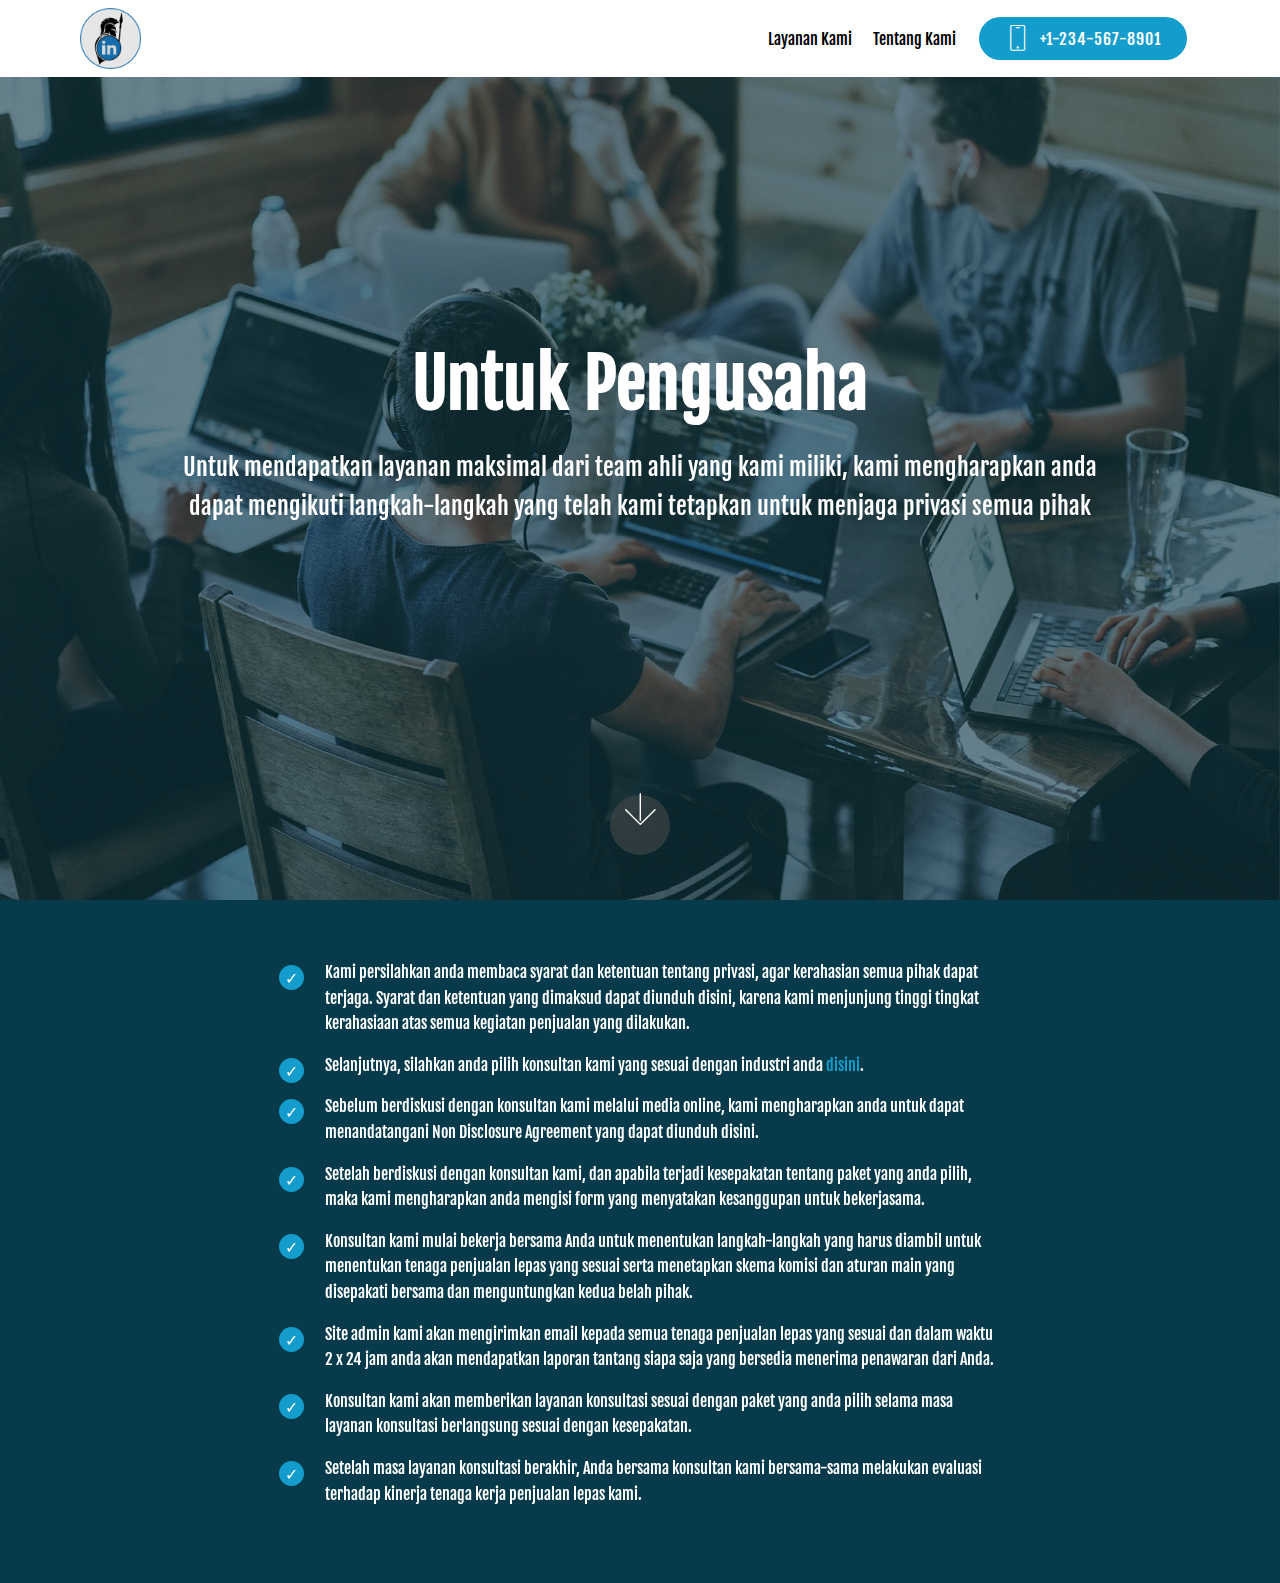
==== commit b4dfc062: "create github pages" ====
--- a/page1.html
+++ b/page1.html
@@ -40,7 +40,7 @@
         <div class="menu-logo">
             <div class="navbar-brand">
                 <span class="navbar-logo">
-                    <a href="Index.html#top">
+                    <a href="index.html">
                         <img src="assets/images/sp20logo-320x320.png" alt="Mobirise" title="" style="height: 3.8rem;">
                     </a>
                 </span>
@@ -65,7 +65,7 @@
     </nav>
 </section>
 
-<section class="engine"><a href="https://mobirise.info/o">portfolio site templates</a></section><section class="cid-s5uDNtzbEQ mbr-fullscreen mbr-parallax-background" id="header2-u">
+<section class="engine"><a href="https://mobirise.info/t">amp templates</a></section><section class="cid-s5uDNtzbEQ mbr-fullscreen mbr-parallax-background" id="header2-u">
 
     
 
--- a/assets/mobirise/css/mbr-additional.css
+++ b/assets/mobirise/css/mbr-additional.css
@@ -1,4 +1,4 @@
-@import url(https://fonts.googleapis.com/css?family=Rubik:300,300i,400,400i,500,500i,700,700i,900,900i&display=swap);
+@import url(https://fonts.googleapis.com/css?family=Fjalla+One:400&display=swap);
 
 
 
@@ -8,7 +8,7 @@
   font-family: Rubik;
 }
 .display-1 {
-  font-family: 'Rubik', sans-serif;
+  font-family: 'Fjalla One', sans-serif;
   font-size: 4.25rem;
   font-display: swap;
 }
@@ -16,7 +16,7 @@
   font-size: 6.8rem;
 }
 .display-2 {
-  font-family: 'Rubik', sans-serif;
+  font-family: 'Fjalla One', sans-serif;
   font-size: 3rem;
   font-display: swap;
 }
@@ -24,7 +24,7 @@
   font-size: 4.8rem;
 }
 .display-4 {
-  font-family: 'Rubik', sans-serif;
+  font-family: 'Fjalla One', sans-serif;
   font-size: 1rem;
   font-display: swap;
 }
@@ -32,7 +32,7 @@
   font-size: 1.6rem;
 }
 .display-5 {
-  font-family: 'Rubik', sans-serif;
+  font-family: 'Fjalla One', sans-serif;
   font-size: 1.5rem;
   font-display: swap;
 }
@@ -40,7 +40,7 @@
   font-size: 2.4rem;
 }
 .display-7 {
-  font-family: 'Rubik', sans-serif;
+  font-family: 'Fjalla One', sans-serif;
   font-size: 1rem;
   font-display: swap;
 }
@@ -546,7 +546,7 @@
   display: none;
 }
 .form-control {
-  font-family: 'Rubik', sans-serif;
+  font-family: 'Fjalla One', sans-serif;
   font-size: 1rem;
   font-display: swap;
 }
@@ -2656,7 +2656,7 @@
   color: #767676;
 }
 .cid-s5uzvZvUgC .panel-item {
-  background: #55b4d4;
+  background: #073b4c;
 }
 .cid-s5uzvZvUgC .card {
   word-wrap: break-word;
@@ -2668,19 +2668,97 @@
 .cid-s5uzvZvUgC .mbr-section-title {
   color: #ffffff;
 }
-.cid-s5uQT9sVjh {
+.cid-s5uzvZvUgC H3 {
+  color: #ffffff;
+}
+.cid-s5uzvZvUgC H4 {
+  color: #ffffff;
+}
+.cid-s5v0OZW9bB {
   padding-top: 90px;
   padding-bottom: 90px;
-  background: linear-gradient(45deg, #073b4c, #073b4c);
-}
-.cid-s5uQT9sVjh .btn {
+  background-color: #073b4c;
+}
+.cid-s5v0OZW9bB .mbr-section-subtitle,
+.cid-s5v0OZW9bB .mbr-text {
+  color: #767676;
+}
+.cid-s5v0OZW9bB .card {
+  display: -webkit-flex;
+  position: relative;
+  justify-content: center;
+  -webkit-justify-content: center;
+}
+.cid-s5v0OZW9bB .card-wrapper {
+  height: 100%;
+  box-shadow: 0px 0px 0px 0px rgba(0, 0, 0, 0);
+  transition: box-shadow 0.3s;
+}
+.cid-s5v0OZW9bB .card-wrapper .card-img {
+  display: -webkit-flex;
+  flex-direction: column;
+  align-items: center;
+  justify-content: center;
+  position: relative;
+  overflow: hidden;
+  border-bottom-right-radius: 0;
+  border-bottom-left-radius: 0;
+  -webkit-flex-direction: column;
+  -webkit-align-items: center;
+  -webkit-justify-content: center;
+}
+.cid-s5v0OZW9bB .card-wrapper .card-img .mbr-overlay {
+  background-color: #073b4c;
+  display: none;
+  transition: opacity .3s;
+}
+.cid-s5v0OZW9bB .card-wrapper .card-img img {
+  width: 100%;
+}
+.cid-s5v0OZW9bB .card-wrapper .card-box {
+  background-color: #073b4c;
+  padding: 0 2rem 2rem 2rem;
+  border-bottom-left-radius: 0;
+  border-bottom-right-radius: 0;
+}
+.cid-s5v0OZW9bB .card-wrapper .card-box h4 {
+  font-weight: 500;
+  margin-bottom: 0;
+  padding-top: 2rem;
+}
+.cid-s5v0OZW9bB .card-wrapper .card-box p {
+  margin-bottom: 0;
+  padding-top: 1.5rem;
+}
+.cid-s5v0OZW9bB .card-wrapper:hover {
+  box-shadow: 0px 0px 30px 0px rgba(0, 0, 0, 0.05);
+}
+.cid-s5v0OZW9bB .card-img .mbr-overlay {
+  display: block !important;
+  opacity: 0;
+}
+.cid-s5v0OZW9bB .card-img:hover .mbr-overlay {
+  opacity: .5;
+}
+.cid-s5v0OZW9bB .mbr-section-title {
+  color: #ffffff;
+}
+.cid-s5v0OZW9bB .card-title {
+  color: #ffffff;
+}
+.cid-s5v1NZ6mm3 {
+  padding-top: 90px;
+  padding-bottom: 90px;
+  background-color: #073b4c;
+}
+.cid-s5v1NZ6mm3 .mbr-section-subtitle {
+  color: #ffffff;
+}
+.cid-s5v1NZ6mm3 .btn {
   margin: 0 0 .5rem 0;
 }
-.cid-s5uQT9sVjh H2 {
-  text-align: left;
-}
-.cid-s5uQT9sVjh H3 {
-  text-align: left;
+.cid-s5v1NZ6mm3 H2 {
+  color: #ffffff;
 }
 .cid-s5uBxue84S {
   padding-top: 90px;
@@ -2782,46 +2860,3 @@
 .cid-s5ue0dtP3S LABEL {
   color: #ffffff;
 }
-.cid-s5uQPjPwSO {
-  padding-top: 90px;
-  padding-bottom: 90px;
-  background-color: #efefef;
-}
-.cid-s5uQPjPwSO .card-img {
-  background-color: #fff;
-}
-.cid-s5uQPjPwSO .card {
-  align-self: stretch;
-}
-.cid-s5uQPjPwSO .card-box {
-  padding: 2rem;
-  background-color: #ffffff;
-}
-.cid-s5uQPjPwSO h4 {
-  font-weight: 500;
-  margin-bottom: 0;
-  text-align: left;
-}
-.cid-s5uQPjPwSO p {
-  text-align: left;
-}
-.cid-s5uQPjPwSO .mbr-text {
-  color: #767676;
-}
-.cid-s5uQPjPwSO .card-wrapper {
-  height: 100%;
-  box-shadow: 0px 0px 0px 0px rgba(0, 0, 0, 0);
-  transition: box-shadow 0.3s;
-}
-.cid-s5uQPjPwSO .card-wrapper:hover {
-  box-shadow: 0px 0px 30px 0px rgba(0, 0, 0, 0.05);
-  transition: box-shadow 0.3s;
-}
-@media (min-width: 992px) {
-  .cid-s5uQPjPwSO .my-col {
-    flex: 0 0 20%;
-    max-width: 20%;
-    padding: 15px;
-    -webkit-flex: 0 0 20%;
-  }
-}
--- a/assets/mobirise/css/mbr-additional.css
+++ b/assets/mobirise/css/mbr-additional.css
@@ -1,4 +1,4 @@
-@import url(https://fonts.googleapis.com/css?family=Rubik:300,300i,400,400i,500,500i,700,700i,900,900i&display=swap);
+@import url(https://fonts.googleapis.com/css?family=Fjalla+One:400&display=swap);
 
 
 
@@ -8,7 +8,7 @@
   font-family: Rubik;
 }
 .display-1 {
-  font-family: 'Rubik', sans-serif;
+  font-family: 'Fjalla One', sans-serif;
   font-size: 4.25rem;
   font-display: swap;
 }
@@ -16,7 +16,7 @@
   font-size: 6.8rem;
 }
 .display-2 {
-  font-family: 'Rubik', sans-serif;
+  font-family: 'Fjalla One', sans-serif;
   font-size: 3rem;
   font-display: swap;
 }
@@ -24,7 +24,7 @@
   font-size: 4.8rem;
 }
 .display-4 {
-  font-family: 'Rubik', sans-serif;
+  font-family: 'Fjalla One', sans-serif;
   font-size: 1rem;
   font-display: swap;
 }
@@ -32,7 +32,7 @@
   font-size: 1.6rem;
 }
 .display-5 {
-  font-family: 'Rubik', sans-serif;
+  font-family: 'Fjalla One', sans-serif;
   font-size: 1.5rem;
   font-display: swap;
 }
@@ -40,7 +40,7 @@
   font-size: 2.4rem;
 }
 .display-7 {
-  font-family: 'Rubik', sans-serif;
+  font-family: 'Fjalla One', sans-serif;
   font-size: 1rem;
   font-display: swap;
 }
@@ -546,7 +546,7 @@
   display: none;
 }
 .form-control {
-  font-family: 'Rubik', sans-serif;
+  font-family: 'Fjalla One', sans-serif;
   font-size: 1rem;
   font-display: swap;
 }
@@ -2656,7 +2656,7 @@
   color: #767676;
 }
 .cid-s5uzvZvUgC .panel-item {
-  background: #55b4d4;
+  background: #073b4c;
 }
 .cid-s5uzvZvUgC .card {
   word-wrap: break-word;
@@ -2668,19 +2668,97 @@
 .cid-s5uzvZvUgC .mbr-section-title {
   color: #ffffff;
 }
-.cid-s5uQT9sVjh {
+.cid-s5uzvZvUgC H3 {
+  color: #ffffff;
+}
+.cid-s5uzvZvUgC H4 {
+  color: #ffffff;
+}
+.cid-s5v0OZW9bB {
   padding-top: 90px;
   padding-bottom: 90px;
-  background: linear-gradient(45deg, #073b4c, #073b4c);
-}
-.cid-s5uQT9sVjh .btn {
+  background-color: #073b4c;
+}
+.cid-s5v0OZW9bB .mbr-section-subtitle,
+.cid-s5v0OZW9bB .mbr-text {
+  color: #767676;
+}
+.cid-s5v0OZW9bB .card {
+  display: -webkit-flex;
+  position: relative;
+  justify-content: center;
+  -webkit-justify-content: center;
+}
+.cid-s5v0OZW9bB .card-wrapper {
+  height: 100%;
+  box-shadow: 0px 0px 0px 0px rgba(0, 0, 0, 0);
+  transition: box-shadow 0.3s;
+}
+.cid-s5v0OZW9bB .card-wrapper .card-img {
+  display: -webkit-flex;
+  flex-direction: column;
+  align-items: center;
+  justify-content: center;
+  position: relative;
+  overflow: hidden;
+  border-bottom-right-radius: 0;
+  border-bottom-left-radius: 0;
+  -webkit-flex-direction: column;
+  -webkit-align-items: center;
+  -webkit-justify-content: center;
+}
+.cid-s5v0OZW9bB .card-wrapper .card-img .mbr-overlay {
+  background-color: #073b4c;
+  display: none;
+  transition: opacity .3s;
+}
+.cid-s5v0OZW9bB .card-wrapper .card-img img {
+  width: 100%;
+}
+.cid-s5v0OZW9bB .card-wrapper .card-box {
+  background-color: #073b4c;
+  padding: 0 2rem 2rem 2rem;
+  border-bottom-left-radius: 0;
+  border-bottom-right-radius: 0;
+}
+.cid-s5v0OZW9bB .card-wrapper .card-box h4 {
+  font-weight: 500;
+  margin-bottom: 0;
+  padding-top: 2rem;
+}
+.cid-s5v0OZW9bB .card-wrapper .card-box p {
+  margin-bottom: 0;
+  padding-top: 1.5rem;
+}
+.cid-s5v0OZW9bB .card-wrapper:hover {
+  box-shadow: 0px 0px 30px 0px rgba(0, 0, 0, 0.05);
+}
+.cid-s5v0OZW9bB .card-img .mbr-overlay {
+  display: block !important;
+  opacity: 0;
+}
+.cid-s5v0OZW9bB .card-img:hover .mbr-overlay {
+  opacity: .5;
+}
+.cid-s5v0OZW9bB .mbr-section-title {
+  color: #ffffff;
+}
+.cid-s5v0OZW9bB .card-title {
+  color: #ffffff;
+}
+.cid-s5v1NZ6mm3 {
+  padding-top: 90px;
+  padding-bottom: 90px;
+  background-color: #073b4c;
+}
+.cid-s5v1NZ6mm3 .mbr-section-subtitle {
+  color: #ffffff;
+}
+.cid-s5v1NZ6mm3 .btn {
   margin: 0 0 .5rem 0;
 }
-.cid-s5uQT9sVjh H2 {
-  text-align: left;
-}
-.cid-s5uQT9sVjh H3 {
-  text-align: left;
+.cid-s5v1NZ6mm3 H2 {
+  color: #ffffff;
 }
 .cid-s5uBxue84S {
   padding-top: 90px;
@@ -2782,46 +2860,3 @@
 .cid-s5ue0dtP3S LABEL {
   color: #ffffff;
 }
-.cid-s5uQPjPwSO {
-  padding-top: 90px;
-  padding-bottom: 90px;
-  background-color: #efefef;
-}
-.cid-s5uQPjPwSO .card-img {
-  background-color: #fff;
-}
-.cid-s5uQPjPwSO .card {
-  align-self: stretch;
-}
-.cid-s5uQPjPwSO .card-box {
-  padding: 2rem;
-  background-color: #ffffff;
-}
-.cid-s5uQPjPwSO h4 {
-  font-weight: 500;
-  margin-bottom: 0;
-  text-align: left;
-}
-.cid-s5uQPjPwSO p {
-  text-align: left;
-}
-.cid-s5uQPjPwSO .mbr-text {
-  color: #767676;
-}
-.cid-s5uQPjPwSO .card-wrapper {
-  height: 100%;
-  box-shadow: 0px 0px 0px 0px rgba(0, 0, 0, 0);
-  transition: box-shadow 0.3s;
-}
-.cid-s5uQPjPwSO .card-wrapper:hover {
-  box-shadow: 0px 0px 30px 0px rgba(0, 0, 0, 0.05);
-  transition: box-shadow 0.3s;
-}
-@media (min-width: 992px) {
-  .cid-s5uQPjPwSO .my-col {
-    flex: 0 0 20%;
-    max-width: 20%;
-    padding: 15px;
-    -webkit-flex: 0 0 20%;
-  }
-}
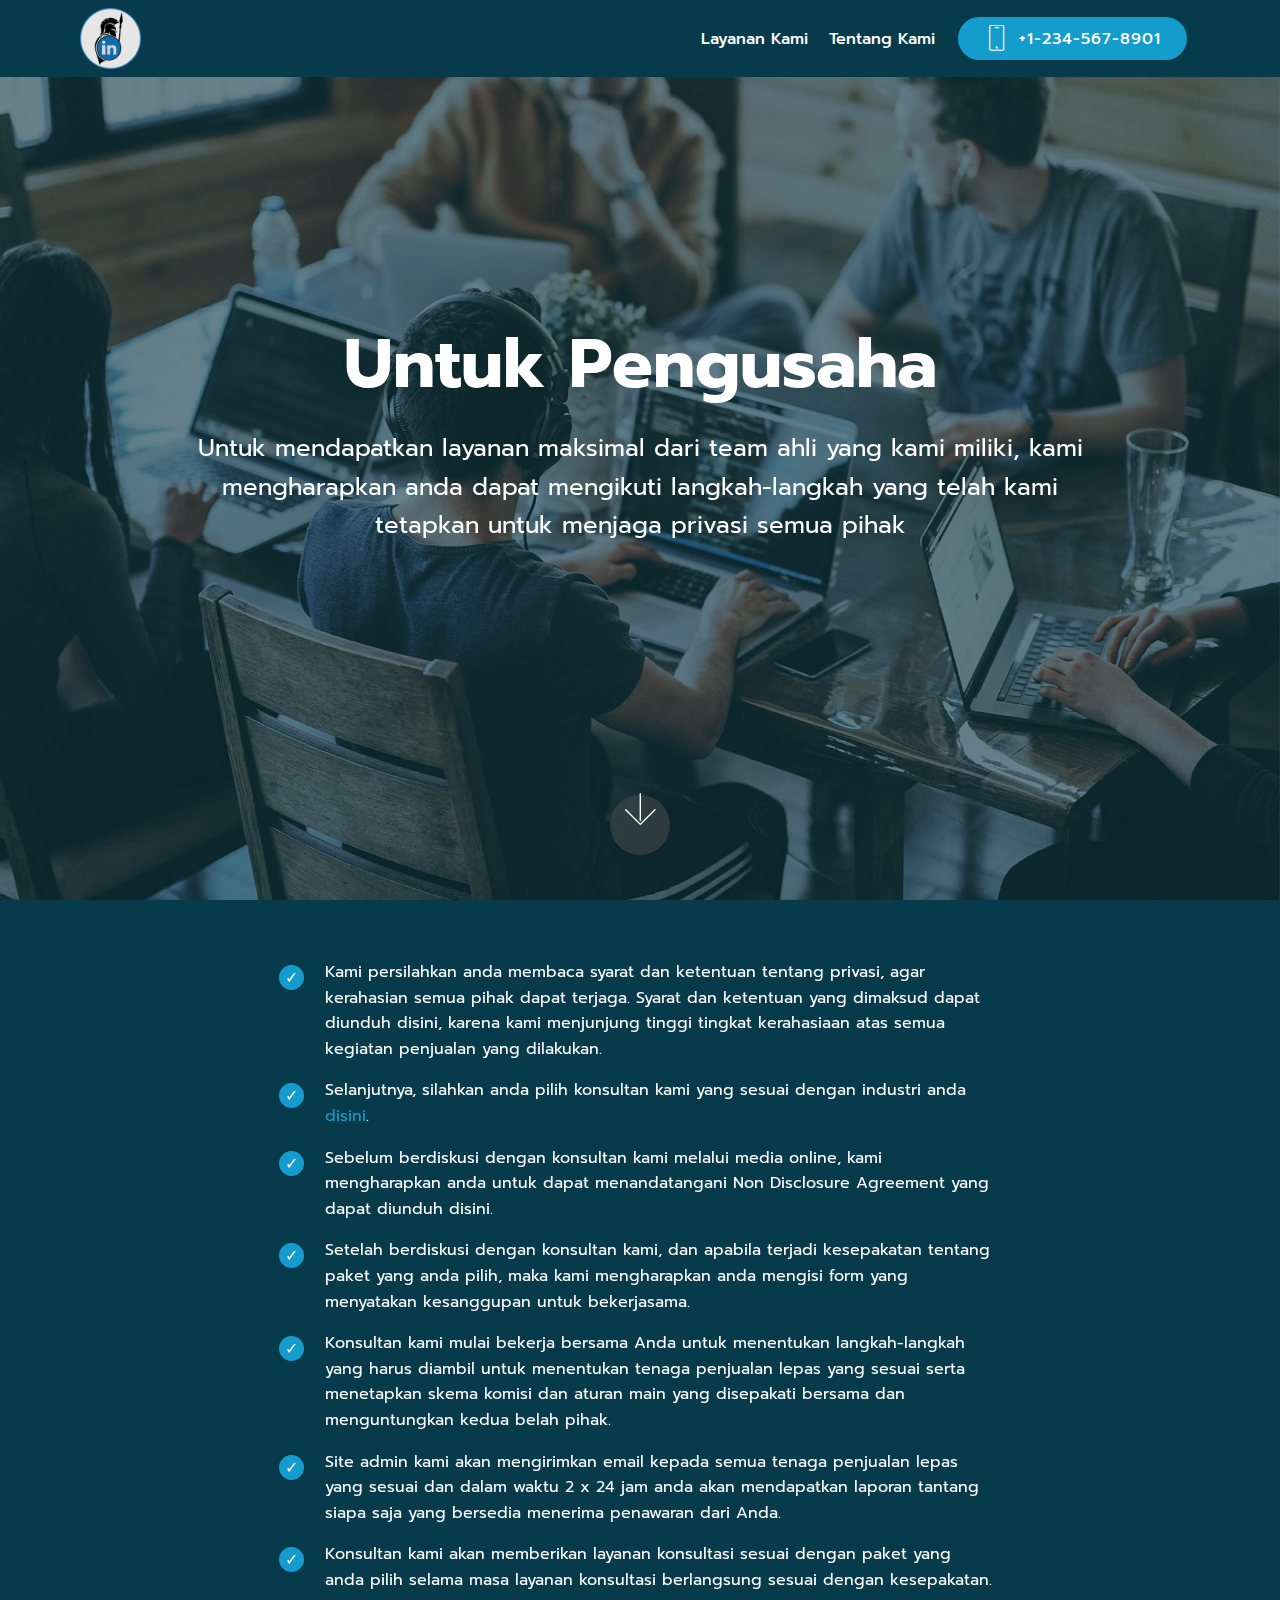
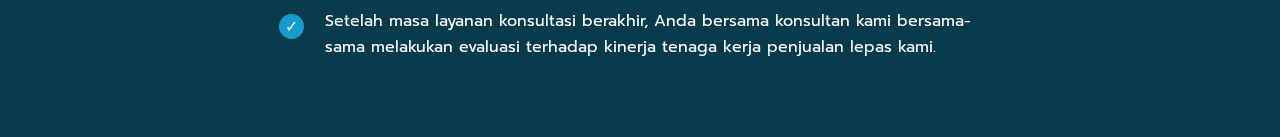
==== commit bbc39aa8: "create github pages" ====
--- a/page1.html
+++ b/page1.html
@@ -49,11 +49,11 @@
         </div>
         <div class="collapse navbar-collapse" id="navbarSupportedContent">
             <ul class="navbar-nav nav-dropdown" data-app-modern-menu="true"><li class="nav-item">
-                    <a class="nav-link link text-black display-4" href="Index.html#services6-d">
+                    <a class="nav-link link text-white display-4" href="Index.html#services6-d">
                         Layanan Kami</a>
                 </li>
                 <li class="nav-item">
-                    <a class="nav-link link text-black display-4" href="https://mobirise.co">
+                    <a class="nav-link link text-white display-4" href="https://mobirise.co">
                         Tentang Kami</a>
                 </li></ul>
             <div class="navbar-buttons mbr-section-btn"><a class="btn btn-sm btn-primary display-4" href="tel:+1-234-567-8901">
@@ -65,7 +65,7 @@
     </nav>
 </section>
 
-<section class="engine"><a href="https://mobirise.info/t">amp templates</a></section><section class="cid-s5uDNtzbEQ mbr-fullscreen mbr-parallax-background" id="header2-u">
+<section class="engine"><a href="https://mobirise.info/w">free html5 templates</a></section><section class="cid-s5uDNtzbEQ mbr-fullscreen mbr-parallax-background" id="header2-u">
 
     
 
--- a/assets/mobirise/css/mbr-additional.css
+++ b/assets/mobirise/css/mbr-additional.css
@@ -1,4 +1,4 @@
-@import url(https://fonts.googleapis.com/css?family=Fjalla+One:400&display=swap);
+@import url(https://fonts.googleapis.com/css?family=Prompt:100,100i,200,200i,300,300i,400,400i,500,500i,600,600i,700,700i,800,800i,900,900i&display=swap);
 
 
 
@@ -8,7 +8,7 @@
   font-family: Rubik;
 }
 .display-1 {
-  font-family: 'Fjalla One', sans-serif;
+  font-family: 'Prompt', sans-serif;
   font-size: 4.25rem;
   font-display: swap;
 }
@@ -16,7 +16,7 @@
   font-size: 6.8rem;
 }
 .display-2 {
-  font-family: 'Fjalla One', sans-serif;
+  font-family: 'Prompt', sans-serif;
   font-size: 3rem;
   font-display: swap;
 }
@@ -24,7 +24,7 @@
   font-size: 4.8rem;
 }
 .display-4 {
-  font-family: 'Fjalla One', sans-serif;
+  font-family: 'Prompt', sans-serif;
   font-size: 1rem;
   font-display: swap;
 }
@@ -32,7 +32,7 @@
   font-size: 1.6rem;
 }
 .display-5 {
-  font-family: 'Fjalla One', sans-serif;
+  font-family: 'Prompt', sans-serif;
   font-size: 1.5rem;
   font-display: swap;
 }
@@ -40,7 +40,7 @@
   font-size: 2.4rem;
 }
 .display-7 {
-  font-family: 'Fjalla One', sans-serif;
+  font-family: 'Prompt', sans-serif;
   font-size: 1rem;
   font-display: swap;
 }
@@ -546,7 +546,7 @@
   display: none;
 }
 .form-control {
-  font-family: 'Fjalla One', sans-serif;
+  font-family: 'Prompt', sans-serif;
   font-size: 1rem;
   font-display: swap;
 }
@@ -711,13 +711,13 @@
   opacity: 0.3;
 }
 .cid-s5uz2YucAv .navbar {
-  background: #ffffff;
+  background: #073b4c;
   transition: none;
   min-height: 77px;
   padding: .5rem 0;
 }
 .cid-s5uz2YucAv .navbar-dropdown.bg-color.transparent.opened {
-  background: #ffffff;
+  background: #073b4c;
 }
 .cid-s5uz2YucAv a {
   font-style: normal;
@@ -808,7 +808,7 @@
   padding-bottom: 0;
 }
 .cid-s5uz2YucAv .dropdown .dropdown-menu {
-  background: #ffffff;
+  background: #073b4c;
   visibility: hidden;
   display: block;
   position: absolute;
@@ -880,7 +880,7 @@
   width: 30px;
   height: 2px;
   border-right: 5px;
-  background-color: #333333;
+  background-color: #ffffff;
 }
 .cid-s5uz2YucAv button.navbar-toggler .hamburger span:nth-child(1) {
   top: 0;
@@ -1151,13 +1151,13 @@
   color: #ffffff;
 }
 .cid-s5uz2YucAv .navbar {
-  background: #ffffff;
+  background: #073b4c;
   transition: none;
   min-height: 77px;
   padding: .5rem 0;
 }
 .cid-s5uz2YucAv .navbar-dropdown.bg-color.transparent.opened {
-  background: #ffffff;
+  background: #073b4c;
 }
 .cid-s5uz2YucAv a {
   font-style: normal;
@@ -1248,7 +1248,7 @@
   padding-bottom: 0;
 }
 .cid-s5uz2YucAv .dropdown .dropdown-menu {
-  background: #ffffff;
+  background: #073b4c;
   visibility: hidden;
   display: block;
   position: absolute;
@@ -1320,7 +1320,7 @@
   width: 30px;
   height: 2px;
   border-right: 5px;
-  background-color: #333333;
+  background-color: #ffffff;
 }
 .cid-s5uz2YucAv button.navbar-toggler .hamburger span:nth-child(1) {
   top: 0;
@@ -1686,13 +1686,13 @@
   color: #ffffff;
 }
 .cid-s5uz2YucAv .navbar {
-  background: #ffffff;
+  background: #073b4c;
   transition: none;
   min-height: 77px;
   padding: .5rem 0;
 }
 .cid-s5uz2YucAv .navbar-dropdown.bg-color.transparent.opened {
-  background: #ffffff;
+  background: #073b4c;
 }
 .cid-s5uz2YucAv a {
   font-style: normal;
@@ -1783,7 +1783,7 @@
   padding-bottom: 0;
 }
 .cid-s5uz2YucAv .dropdown .dropdown-menu {
-  background: #ffffff;
+  background: #073b4c;
   visibility: hidden;
   display: block;
   position: absolute;
@@ -1855,7 +1855,7 @@
   width: 30px;
   height: 2px;
   border-right: 5px;
-  background-color: #333333;
+  background-color: #ffffff;
 }
 .cid-s5uz2YucAv button.navbar-toggler .hamburger span:nth-child(1) {
   top: 0;
@@ -2126,13 +2126,13 @@
   color: #ffffff;
 }
 .cid-s5uz2YucAv .navbar {
-  background: #ffffff;
+  background: #073b4c;
   transition: none;
   min-height: 77px;
   padding: .5rem 0;
 }
 .cid-s5uz2YucAv .navbar-dropdown.bg-color.transparent.opened {
-  background: #ffffff;
+  background: #073b4c;
 }
 .cid-s5uz2YucAv a {
   font-style: normal;
@@ -2223,7 +2223,7 @@
   padding-bottom: 0;
 }
 .cid-s5uz2YucAv .dropdown .dropdown-menu {
-  background: #ffffff;
+  background: #073b4c;
   visibility: hidden;
   display: block;
   position: absolute;
@@ -2295,7 +2295,7 @@
   width: 30px;
   height: 2px;
   border-right: 5px;
-  background-color: #333333;
+  background-color: #ffffff;
 }
 .cid-s5uz2YucAv button.navbar-toggler .hamburger span:nth-child(1) {
   top: 0;
@@ -2757,6 +2757,10 @@
 .cid-s5v1NZ6mm3 .btn {
   margin: 0 0 .5rem 0;
 }
+.cid-s5v1NZ6mm3 .content-row {
+  flex-direction: row-reverse;
+  -webkit-flex-direction: row-reverse;
+}
 .cid-s5v1NZ6mm3 H2 {
   color: #ffffff;
 }
--- a/assets/mobirise/css/mbr-additional.css
+++ b/assets/mobirise/css/mbr-additional.css
@@ -1,4 +1,4 @@
-@import url(https://fonts.googleapis.com/css?family=Fjalla+One:400&display=swap);
+@import url(https://fonts.googleapis.com/css?family=Prompt:100,100i,200,200i,300,300i,400,400i,500,500i,600,600i,700,700i,800,800i,900,900i&display=swap);
 
 
 
@@ -8,7 +8,7 @@
   font-family: Rubik;
 }
 .display-1 {
-  font-family: 'Fjalla One', sans-serif;
+  font-family: 'Prompt', sans-serif;
   font-size: 4.25rem;
   font-display: swap;
 }
@@ -16,7 +16,7 @@
   font-size: 6.8rem;
 }
 .display-2 {
-  font-family: 'Fjalla One', sans-serif;
+  font-family: 'Prompt', sans-serif;
   font-size: 3rem;
   font-display: swap;
 }
@@ -24,7 +24,7 @@
   font-size: 4.8rem;
 }
 .display-4 {
-  font-family: 'Fjalla One', sans-serif;
+  font-family: 'Prompt', sans-serif;
   font-size: 1rem;
   font-display: swap;
 }
@@ -32,7 +32,7 @@
   font-size: 1.6rem;
 }
 .display-5 {
-  font-family: 'Fjalla One', sans-serif;
+  font-family: 'Prompt', sans-serif;
   font-size: 1.5rem;
   font-display: swap;
 }
@@ -40,7 +40,7 @@
   font-size: 2.4rem;
 }
 .display-7 {
-  font-family: 'Fjalla One', sans-serif;
+  font-family: 'Prompt', sans-serif;
   font-size: 1rem;
   font-display: swap;
 }
@@ -546,7 +546,7 @@
   display: none;
 }
 .form-control {
-  font-family: 'Fjalla One', sans-serif;
+  font-family: 'Prompt', sans-serif;
   font-size: 1rem;
   font-display: swap;
 }
@@ -711,13 +711,13 @@
   opacity: 0.3;
 }
 .cid-s5uz2YucAv .navbar {
-  background: #ffffff;
+  background: #073b4c;
   transition: none;
   min-height: 77px;
   padding: .5rem 0;
 }
 .cid-s5uz2YucAv .navbar-dropdown.bg-color.transparent.opened {
-  background: #ffffff;
+  background: #073b4c;
 }
 .cid-s5uz2YucAv a {
   font-style: normal;
@@ -808,7 +808,7 @@
   padding-bottom: 0;
 }
 .cid-s5uz2YucAv .dropdown .dropdown-menu {
-  background: #ffffff;
+  background: #073b4c;
   visibility: hidden;
   display: block;
   position: absolute;
@@ -880,7 +880,7 @@
   width: 30px;
   height: 2px;
   border-right: 5px;
-  background-color: #333333;
+  background-color: #ffffff;
 }
 .cid-s5uz2YucAv button.navbar-toggler .hamburger span:nth-child(1) {
   top: 0;
@@ -1151,13 +1151,13 @@
   color: #ffffff;
 }
 .cid-s5uz2YucAv .navbar {
-  background: #ffffff;
+  background: #073b4c;
   transition: none;
   min-height: 77px;
   padding: .5rem 0;
 }
 .cid-s5uz2YucAv .navbar-dropdown.bg-color.transparent.opened {
-  background: #ffffff;
+  background: #073b4c;
 }
 .cid-s5uz2YucAv a {
   font-style: normal;
@@ -1248,7 +1248,7 @@
   padding-bottom: 0;
 }
 .cid-s5uz2YucAv .dropdown .dropdown-menu {
-  background: #ffffff;
+  background: #073b4c;
   visibility: hidden;
   display: block;
   position: absolute;
@@ -1320,7 +1320,7 @@
   width: 30px;
   height: 2px;
   border-right: 5px;
-  background-color: #333333;
+  background-color: #ffffff;
 }
 .cid-s5uz2YucAv button.navbar-toggler .hamburger span:nth-child(1) {
   top: 0;
@@ -1686,13 +1686,13 @@
   color: #ffffff;
 }
 .cid-s5uz2YucAv .navbar {
-  background: #ffffff;
+  background: #073b4c;
   transition: none;
   min-height: 77px;
   padding: .5rem 0;
 }
 .cid-s5uz2YucAv .navbar-dropdown.bg-color.transparent.opened {
-  background: #ffffff;
+  background: #073b4c;
 }
 .cid-s5uz2YucAv a {
   font-style: normal;
@@ -1783,7 +1783,7 @@
   padding-bottom: 0;
 }
 .cid-s5uz2YucAv .dropdown .dropdown-menu {
-  background: #ffffff;
+  background: #073b4c;
   visibility: hidden;
   display: block;
   position: absolute;
@@ -1855,7 +1855,7 @@
   width: 30px;
   height: 2px;
   border-right: 5px;
-  background-color: #333333;
+  background-color: #ffffff;
 }
 .cid-s5uz2YucAv button.navbar-toggler .hamburger span:nth-child(1) {
   top: 0;
@@ -2126,13 +2126,13 @@
   color: #ffffff;
 }
 .cid-s5uz2YucAv .navbar {
-  background: #ffffff;
+  background: #073b4c;
   transition: none;
   min-height: 77px;
   padding: .5rem 0;
 }
 .cid-s5uz2YucAv .navbar-dropdown.bg-color.transparent.opened {
-  background: #ffffff;
+  background: #073b4c;
 }
 .cid-s5uz2YucAv a {
   font-style: normal;
@@ -2223,7 +2223,7 @@
   padding-bottom: 0;
 }
 .cid-s5uz2YucAv .dropdown .dropdown-menu {
-  background: #ffffff;
+  background: #073b4c;
   visibility: hidden;
   display: block;
   position: absolute;
@@ -2295,7 +2295,7 @@
   width: 30px;
   height: 2px;
   border-right: 5px;
-  background-color: #333333;
+  background-color: #ffffff;
 }
 .cid-s5uz2YucAv button.navbar-toggler .hamburger span:nth-child(1) {
   top: 0;
@@ -2757,6 +2757,10 @@
 .cid-s5v1NZ6mm3 .btn {
   margin: 0 0 .5rem 0;
 }
+.cid-s5v1NZ6mm3 .content-row {
+  flex-direction: row-reverse;
+  -webkit-flex-direction: row-reverse;
+}
 .cid-s5v1NZ6mm3 H2 {
   color: #ffffff;
 }
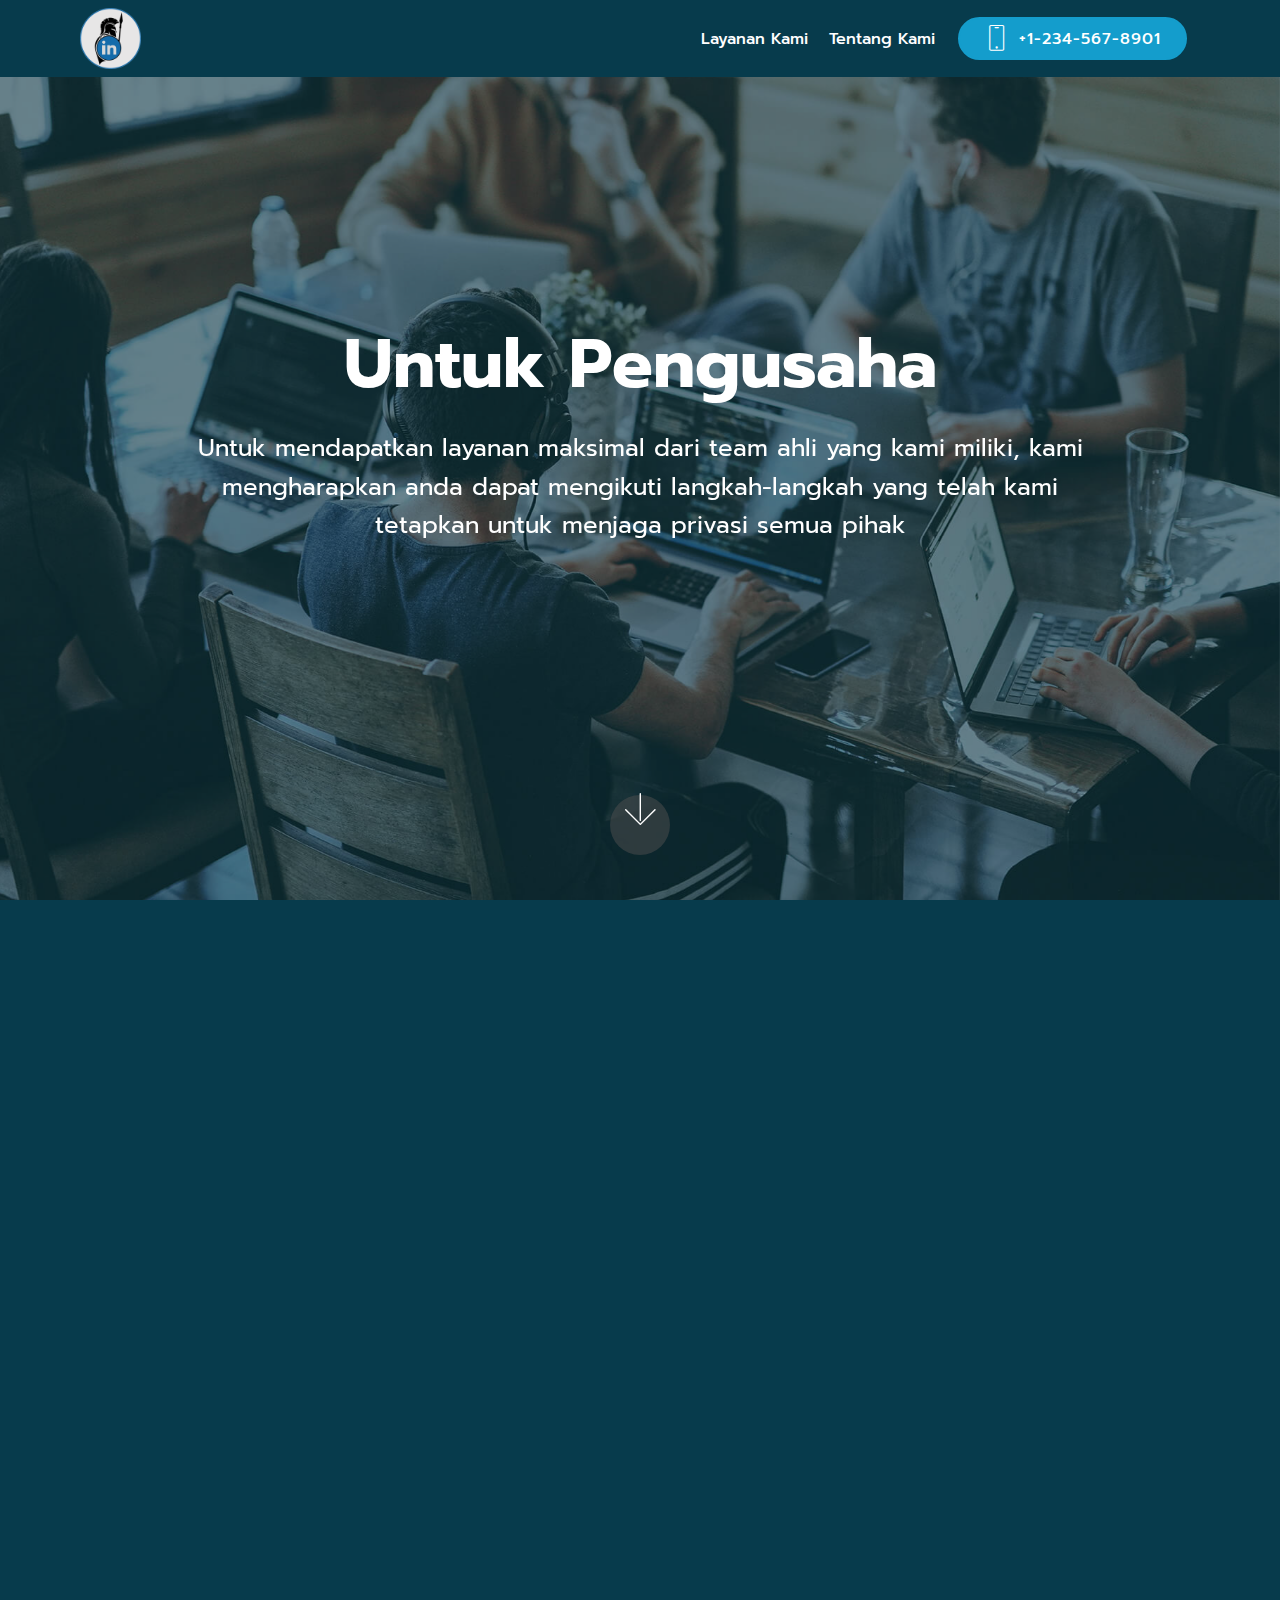
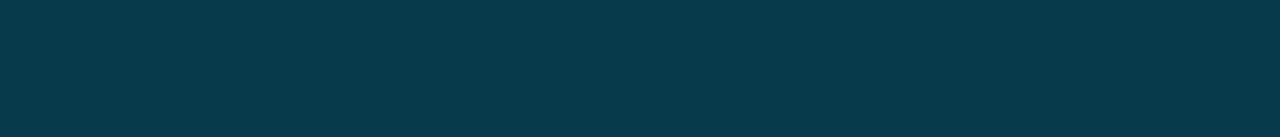
==== commit ee276984: "create github pages" ====
--- a/page1.html
+++ b/page1.html
@@ -16,6 +16,7 @@
   <link rel="stylesheet" href="assets/bootstrap/css/bootstrap-grid.min.css">
   <link rel="stylesheet" href="assets/bootstrap/css/bootstrap-reboot.min.css">
   <link rel="stylesheet" href="assets/tether/tether.min.css">
+  <link rel="stylesheet" href="assets/animatecss/animate.min.css">
   <link rel="stylesheet" href="assets/dropdown/css/style.css">
   <link rel="stylesheet" href="assets/theme/css/style.css">
   <link rel="preload" as="style" href="assets/mobirise/css/mbr-additional.css"><link rel="stylesheet" href="assets/mobirise/css/mbr-additional.css" type="text/css">
@@ -65,7 +66,7 @@
     </nav>
 </section>
 
-<section class="engine"><a href="https://mobirise.info/w">free html5 templates</a></section><section class="cid-s5uDNtzbEQ mbr-fullscreen mbr-parallax-background" id="header2-u">
+<section class="engine"><a href="https://mobirise.info/d">site maker</a></section><section class="cid-s5uDNtzbEQ mbr-fullscreen mbr-parallax-background" id="header2-u">
 
     
 
@@ -110,12 +111,15 @@
   <script src="assets/bootstrap/js/bootstrap.min.js"></script>
   <script src="assets/tether/tether.min.js"></script>
   <script src="assets/smoothscroll/smooth-scroll.js"></script>
+  <script src="assets/touchswipe/jquery.touch-swipe.min.js"></script>
+  <script src="assets/viewportchecker/jquery.viewportchecker.js"></script>
+  <script src="assets/parallax/jarallax.min.js"></script>
   <script src="assets/dropdown/js/nav-dropdown.js"></script>
   <script src="assets/dropdown/js/navbar-dropdown.js"></script>
-  <script src="assets/touchswipe/jquery.touch-swipe.min.js"></script>
-  <script src="assets/parallax/jarallax.min.js"></script>
   <script src="assets/theme/js/script.js"></script>
   
   
-</body>
+  <input name="animation" type="hidden">
+   <div id="scrollToTop" class="scrollToTop mbr-arrow-up"><a style="text-align: center;"><i class="mbr-arrow-up-icon mbr-arrow-up-icon-cm cm-icon cm-icon-smallarrow-up"></i></a></div>
+  </body>
 </html>--- a/assets/mobirise/css/mbr-additional.css
+++ b/assets/mobirise/css/mbr-additional.css
@@ -542,8 +542,8 @@
   color: #dfd9c6;
 }
 /* Scroll to top button*/
-.scrollToTop_wraper {
-  display: none;
+#scrollToTop a {
+  border-radius: 100px;
 }
 .form-control {
   font-family: 'Prompt', sans-serif;
--- a/assets/mobirise/css/mbr-additional.css
+++ b/assets/mobirise/css/mbr-additional.css
@@ -542,8 +542,8 @@
   color: #dfd9c6;
 }
 /* Scroll to top button*/
-.scrollToTop_wraper {
-  display: none;
+#scrollToTop a {
+  border-radius: 100px;
 }
 .form-control {
   font-family: 'Prompt', sans-serif;
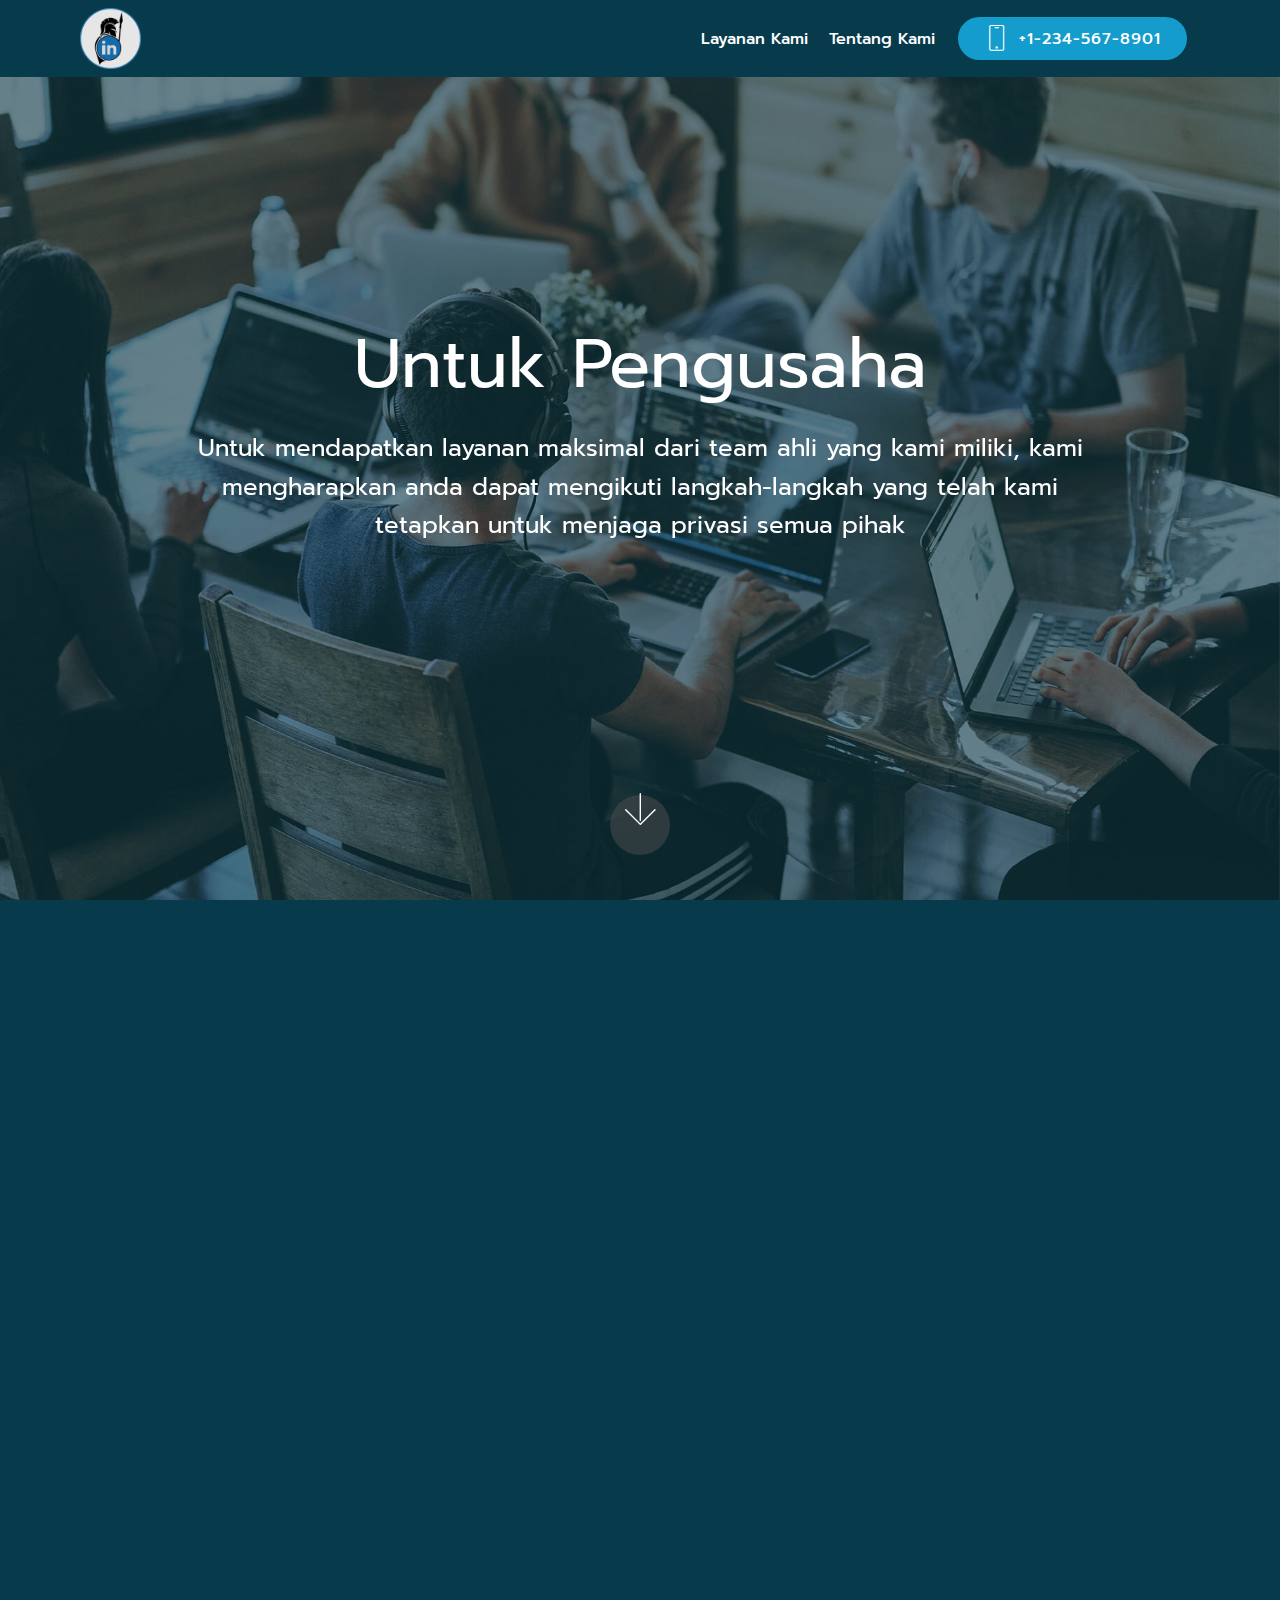
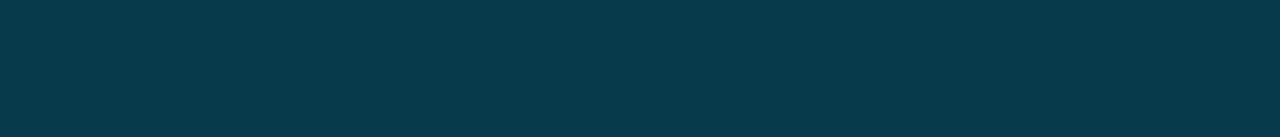
==== commit 220dddd3: "create github pages" ====
--- a/page1.html
+++ b/page1.html
@@ -50,11 +50,11 @@
         </div>
         <div class="collapse navbar-collapse" id="navbarSupportedContent">
             <ul class="navbar-nav nav-dropdown" data-app-modern-menu="true"><li class="nav-item">
-                    <a class="nav-link link text-white display-4" href="Index.html#services6-d">
+                    <a class="nav-link link text-white display-4" href="index.html#counters6-7">
                         Layanan Kami</a>
                 </li>
                 <li class="nav-item">
-                    <a class="nav-link link text-white display-4" href="https://mobirise.co">
+                    <a class="nav-link link text-white display-4" href="page4.html">
                         Tentang Kami</a>
                 </li></ul>
             <div class="navbar-buttons mbr-section-btn"><a class="btn btn-sm btn-primary display-4" href="tel:+1-234-567-8901">
@@ -66,7 +66,7 @@
     </nav>
 </section>
 
-<section class="engine"><a href="https://mobirise.info/d">site maker</a></section><section class="cid-s5uDNtzbEQ mbr-fullscreen mbr-parallax-background" id="header2-u">
+<section class="engine"><a href="https://mobirise.info/e">make your own website for free</a></section><section class="cid-s5uDNtzbEQ mbr-fullscreen mbr-parallax-background" id="header2-u">
 
     
 
@@ -75,8 +75,8 @@
     <div class="container align-center">
         <div class="row justify-content-md-center">
             <div class="mbr-white col-md-10">
-                <h1 class="mbr-section-title mbr-bold pb-3 mbr-fonts-style display-1">
-                    Untuk Pengusaha</h1>
+                <h1 class="mbr-section-title mbr-bold pb-3 mbr-fonts-style display-1"><span style="font-weight: normal;">
+                    Untuk Pengusaha</span></h1>
                 
                 <p class="mbr-text pb-3 mbr-fonts-style display-5">
                     Untuk mendapatkan layanan maksimal dari team ahli yang kami miliki, kami mengharapkan anda dapat mengikuti langkah-langkah yang telah kami tetapkan untuk menjaga privasi semua pihak</p>
--- a/assets/mobirise/css/mbr-additional.css
+++ b/assets/mobirise/css/mbr-additional.css
@@ -2864,3 +2864,418 @@
 .cid-s5ue0dtP3S LABEL {
   color: #ffffff;
 }
+.cid-s5uz2YucAv .navbar {
+  background: #073b4c;
+  transition: none;
+  min-height: 77px;
+  padding: .5rem 0;
+}
+.cid-s5uz2YucAv .navbar-dropdown.bg-color.transparent.opened {
+  background: #073b4c;
+}
+.cid-s5uz2YucAv a {
+  font-style: normal;
+}
+.cid-s5uz2YucAv .nav-item span {
+  padding-right: 0.4em;
+  line-height: 0.5em;
+  vertical-align: text-bottom;
+  position: relative;
+  text-decoration: none;
+}
+.cid-s5uz2YucAv .nav-item a {
+  display: -webkit-flex;
+  align-items: center;
+  justify-content: center;
+  padding: 0.7rem 0 !important;
+  margin: 0rem .65rem !important;
+  -webkit-align-items: center;
+  -webkit-justify-content: center;
+}
+.cid-s5uz2YucAv .nav-item:focus,
+.cid-s5uz2YucAv .nav-link:focus {
+  outline: none;
+}
+.cid-s5uz2YucAv .btn {
+  padding: 0.4rem 1.5rem;
+  display: -webkit-inline-flex;
+  align-items: center;
+  -webkit-align-items: center;
+}
+.cid-s5uz2YucAv .btn .mbr-iconfont {
+  font-size: 1.6rem;
+}
+.cid-s5uz2YucAv .menu-logo {
+  margin-right: auto;
+}
+.cid-s5uz2YucAv .menu-logo .navbar-brand {
+  display: flex;
+  margin-left: 5rem;
+  padding: 0;
+  transition: padding .2s;
+  min-height: 3.8rem;
+  -webkit-align-items: center;
+  align-items: center;
+}
+.cid-s5uz2YucAv .menu-logo .navbar-brand .navbar-caption-wrap {
+  display: flex;
+  -webkit-align-items: center;
+  align-items: center;
+  word-break: break-word;
+  min-width: 7rem;
+  margin: .3rem 0;
+}
+.cid-s5uz2YucAv .menu-logo .navbar-brand .navbar-caption-wrap .navbar-caption {
+  line-height: 1.2rem !important;
+  padding-right: 2rem;
+}
+.cid-s5uz2YucAv .menu-logo .navbar-brand .navbar-logo {
+  font-size: 4rem;
+  transition: font-size 0.25s;
+}
+.cid-s5uz2YucAv .menu-logo .navbar-brand .navbar-logo img {
+  display: flex;
+}
+.cid-s5uz2YucAv .menu-logo .navbar-brand .navbar-logo .mbr-iconfont {
+  transition: font-size 0.25s;
+}
+.cid-s5uz2YucAv .menu-logo .navbar-brand .navbar-logo a {
+  display: inline-flex;
+}
+.cid-s5uz2YucAv .navbar-toggleable-sm .navbar-collapse {
+  justify-content: flex-end;
+  -webkit-justify-content: flex-end;
+  padding-right: 5rem;
+  width: auto;
+}
+.cid-s5uz2YucAv .navbar-toggleable-sm .navbar-collapse .navbar-nav {
+  flex-wrap: wrap;
+  -webkit-flex-wrap: wrap;
+  padding-left: 0;
+}
+.cid-s5uz2YucAv .navbar-toggleable-sm .navbar-collapse .navbar-nav .nav-item {
+  -webkit-align-self: center;
+  align-self: center;
+}
+.cid-s5uz2YucAv .navbar-toggleable-sm .navbar-collapse .navbar-buttons {
+  padding-left: 0;
+  padding-bottom: 0;
+}
+.cid-s5uz2YucAv .dropdown .dropdown-menu {
+  background: #073b4c;
+  visibility: hidden;
+  display: block;
+  position: absolute;
+  min-width: 5rem;
+  padding-top: 1.4rem;
+  padding-bottom: 1.4rem;
+  text-align: left;
+}
+.cid-s5uz2YucAv .dropdown .dropdown-menu .dropdown-item {
+  width: auto;
+  padding: 0.235em 1.5385em 0.235em 1.5385em !important;
+}
+.cid-s5uz2YucAv .dropdown .dropdown-menu .dropdown-item::after {
+  right: 0.5rem;
+}
+.cid-s5uz2YucAv .dropdown .dropdown-menu .dropdown-submenu {
+  margin: 0;
+}
+.cid-s5uz2YucAv .dropdown.open > .dropdown-menu {
+  visibility: visible;
+}
+.cid-s5uz2YucAv .navbar-toggleable-sm.opened:after {
+  position: absolute;
+  width: 100vw;
+  height: 100vh;
+  content: '';
+  background-color: rgba(0, 0, 0, 0.1);
+  left: 0;
+  bottom: 0;
+  transform: translateY(100%);
+  -webkit-transform: translateY(100%);
+  z-index: 1000;
+}
+.cid-s5uz2YucAv .navbar.navbar-short {
+  min-height: 60px;
+  transition: all .2s;
+}
+.cid-s5uz2YucAv .navbar.navbar-short .navbar-toggler-right {
+  top: 20px;
+}
+.cid-s5uz2YucAv .navbar.navbar-short .navbar-logo a {
+  font-size: 2.5rem !important;
+  line-height: 2.5rem;
+  transition: font-size 0.25s;
+}
+.cid-s5uz2YucAv .navbar.navbar-short .navbar-logo a .mbr-iconfont {
+  font-size: 2.5rem !important;
+}
+.cid-s5uz2YucAv .navbar.navbar-short .navbar-logo a img {
+  height: 3rem !important;
+}
+.cid-s5uz2YucAv .navbar.navbar-short .navbar-brand {
+  min-height: 3rem;
+}
+.cid-s5uz2YucAv button.navbar-toggler {
+  width: 31px;
+  height: 18px;
+  cursor: pointer;
+  transition: all .2s;
+  top: 1.5rem;
+  right: 1rem;
+}
+.cid-s5uz2YucAv button.navbar-toggler:focus {
+  outline: none;
+}
+.cid-s5uz2YucAv button.navbar-toggler .hamburger span {
+  position: absolute;
+  right: 0;
+  width: 30px;
+  height: 2px;
+  border-right: 5px;
+  background-color: #ffffff;
+}
+.cid-s5uz2YucAv button.navbar-toggler .hamburger span:nth-child(1) {
+  top: 0;
+  transition: all .2s;
+}
+.cid-s5uz2YucAv button.navbar-toggler .hamburger span:nth-child(2) {
+  top: 8px;
+  transition: all .15s;
+}
+.cid-s5uz2YucAv button.navbar-toggler .hamburger span:nth-child(3) {
+  top: 8px;
+  transition: all .15s;
+}
+.cid-s5uz2YucAv button.navbar-toggler .hamburger span:nth-child(4) {
+  top: 16px;
+  transition: all .2s;
+}
+.cid-s5uz2YucAv nav.opened .hamburger span:nth-child(1) {
+  top: 8px;
+  width: 0;
+  opacity: 0;
+  right: 50%;
+  transition: all .2s;
+}
+.cid-s5uz2YucAv nav.opened .hamburger span:nth-child(2) {
+  -webkit-transform: rotate(45deg);
+  transform: rotate(45deg);
+  transition: all .25s;
+}
+.cid-s5uz2YucAv nav.opened .hamburger span:nth-child(3) {
+  -webkit-transform: rotate(-45deg);
+  transform: rotate(-45deg);
+  transition: all .25s;
+}
+.cid-s5uz2YucAv nav.opened .hamburger span:nth-child(4) {
+  top: 8px;
+  width: 0;
+  opacity: 0;
+  right: 50%;
+  transition: all .2s;
+}
+.cid-s5uz2YucAv .collapsed.navbar-expand {
+  flex-direction: column;
+  -webkit-flex-direction: column;
+}
+.cid-s5uz2YucAv .collapsed .btn {
+  display: -webkit-flex;
+}
+.cid-s5uz2YucAv .collapsed .navbar-collapse {
+  display: none !important;
+  padding-right: 0 !important;
+}
+.cid-s5uz2YucAv .collapsed .navbar-collapse.collapsing,
+.cid-s5uz2YucAv .collapsed .navbar-collapse.show {
+  display: block !important;
+}
+.cid-s5uz2YucAv .collapsed .navbar-collapse.collapsing .navbar-nav,
+.cid-s5uz2YucAv .collapsed .navbar-collapse.show .navbar-nav {
+  display: block;
+  text-align: center;
+}
+.cid-s5uz2YucAv .collapsed .navbar-collapse.collapsing .navbar-nav .nav-item,
+.cid-s5uz2YucAv .collapsed .navbar-collapse.show .navbar-nav .nav-item {
+  clear: both;
+}
+.cid-s5uz2YucAv .collapsed .navbar-collapse.collapsing .navbar-buttons,
+.cid-s5uz2YucAv .collapsed .navbar-collapse.show .navbar-buttons {
+  text-align: center;
+}
+.cid-s5uz2YucAv .collapsed .navbar-collapse.collapsing .navbar-buttons:last-child,
+.cid-s5uz2YucAv .collapsed .navbar-collapse.show .navbar-buttons:last-child {
+  margin-bottom: 1rem;
+}
+@media (min-width: 1024px) {
+  .cid-s5uz2YucAv .collapsed:not(.navbar-short) .navbar-collapse {
+    max-height: calc(98.5vh - 3.8rem);
+  }
+}
+.cid-s5uz2YucAv .collapsed button.navbar-toggler {
+  display: block;
+}
+.cid-s5uz2YucAv .collapsed .navbar-brand {
+  margin-left: 1rem !important;
+}
+.cid-s5uz2YucAv .collapsed .navbar-toggleable-sm {
+  flex-direction: column;
+  -webkit-flex-direction: column;
+}
+.cid-s5uz2YucAv .collapsed .dropdown .dropdown-menu {
+  width: 100%;
+  text-align: center;
+  position: relative;
+  opacity: 0;
+  overflow: hidden;
+  display: block;
+  height: 0;
+  visibility: hidden;
+  padding: 0;
+  transition-duration: .5s;
+  transition-property: opacity,padding,height;
+}
+.cid-s5uz2YucAv .collapsed .dropdown.open > .dropdown-menu {
+  position: relative;
+  opacity: 1;
+  height: auto;
+  padding: 1.4rem 0;
+  visibility: visible;
+}
+.cid-s5uz2YucAv .collapsed .dropdown .dropdown-submenu {
+  left: 0;
+  text-align: center;
+  width: 100%;
+}
+.cid-s5uz2YucAv .collapsed .dropdown .dropdown-toggle[data-toggle="dropdown-submenu"]::after {
+  margin-top: 0;
+  position: inherit;
+  right: 0;
+  top: 50%;
+  display: inline-block;
+  width: 0;
+  height: 0;
+  margin-left: .3em;
+  vertical-align: middle;
+  content: "";
+  border-top: .30em solid;
+  border-right: .30em solid transparent;
+  border-left: .30em solid transparent;
+}
+@media (max-width: 1023px) {
+  .cid-s5uz2YucAv.navbar-expand {
+    flex-direction: column;
+    -webkit-flex-direction: column;
+  }
+  .cid-s5uz2YucAv img {
+    height: 3.8rem !important;
+  }
+  .cid-s5uz2YucAv .btn {
+    display: -webkit-flex;
+  }
+  .cid-s5uz2YucAv button.navbar-toggler {
+    display: block;
+  }
+  .cid-s5uz2YucAv .navbar-brand {
+    margin-left: 1rem !important;
+  }
+  .cid-s5uz2YucAv .navbar-toggleable-sm {
+    flex-direction: column;
+    -webkit-flex-direction: column;
+  }
+  .cid-s5uz2YucAv .navbar-collapse {
+    display: none !important;
+    padding-right: 0 !important;
+  }
+  .cid-s5uz2YucAv .navbar-collapse.collapsing,
+  .cid-s5uz2YucAv .navbar-collapse.show {
+    display: block !important;
+  }
+  .cid-s5uz2YucAv .navbar-collapse.collapsing .navbar-nav,
+  .cid-s5uz2YucAv .navbar-collapse.show .navbar-nav {
+    display: block;
+    text-align: center;
+  }
+  .cid-s5uz2YucAv .navbar-collapse.collapsing .navbar-nav .nav-item,
+  .cid-s5uz2YucAv .navbar-collapse.show .navbar-nav .nav-item {
+    clear: both;
+  }
+  .cid-s5uz2YucAv .navbar-collapse.collapsing .navbar-buttons,
+  .cid-s5uz2YucAv .navbar-collapse.show .navbar-buttons {
+    text-align: center;
+  }
+  .cid-s5uz2YucAv .navbar-collapse.collapsing .navbar-buttons:last-child,
+  .cid-s5uz2YucAv .navbar-collapse.show .navbar-buttons:last-child {
+    margin-bottom: 1rem;
+  }
+  .cid-s5uz2YucAv .dropdown .dropdown-menu {
+    width: 100%;
+    text-align: center;
+    position: relative;
+    opacity: 0;
+    overflow: hidden;
+    display: block;
+    height: 0;
+    visibility: hidden;
+    padding: 0;
+    transition-duration: .5s;
+    transition-property: opacity,padding,height;
+  }
+  .cid-s5uz2YucAv .dropdown.open > .dropdown-menu {
+    position: relative;
+    opacity: 1;
+    height: auto;
+    padding: 1.4rem 0;
+    visibility: visible;
+  }
+  .cid-s5uz2YucAv .dropdown .dropdown-submenu {
+    left: 0;
+    text-align: center;
+    width: 100%;
+  }
+  .cid-s5uz2YucAv .dropdown .dropdown-toggle[data-toggle="dropdown-submenu"]::after {
+    margin-top: 0;
+    position: inherit;
+    right: 0;
+    top: 50%;
+    display: inline-block;
+    width: 0;
+    height: 0;
+    margin-left: .3em;
+    vertical-align: middle;
+    content: "";
+    border-top: .30em solid;
+    border-right: .30em solid transparent;
+    border-left: .30em solid transparent;
+  }
+}
+@media (min-width: 767px) {
+  .cid-s5uz2YucAv .menu-logo {
+    flex-shrink: 0;
+    -webkit-flex-shrink: 0;
+  }
+}
+.cid-s5uz2YucAv .navbar-collapse {
+  flex-basis: auto;
+  -webkit-flex-basis: auto;
+}
+.cid-s5uz2YucAv .nav-link:hover,
+.cid-s5uz2YucAv .dropdown-item:hover {
+  color: #767676 !important;
+}
+.cid-s5v6lHs7qX {
+  background-image: url("../../../assets/images/background4.jpg");
+}
+.cid-s5v6AKJW5q {
+  padding-top: 60px;
+  padding-bottom: 60px;
+  background-color: #073b4c;
+}
+.cid-s5v6AKJW5q .mbr-text,
+.cid-s5v6AKJW5q blockquote {
+  color: #767676;
+}
+.cid-s5v6AKJW5q .mbr-text {
+  color: #ffffff;
+}
--- a/assets/mobirise/css/mbr-additional.css
+++ b/assets/mobirise/css/mbr-additional.css
@@ -2864,3 +2864,418 @@
 .cid-s5ue0dtP3S LABEL {
   color: #ffffff;
 }
+.cid-s5uz2YucAv .navbar {
+  background: #073b4c;
+  transition: none;
+  min-height: 77px;
+  padding: .5rem 0;
+}
+.cid-s5uz2YucAv .navbar-dropdown.bg-color.transparent.opened {
+  background: #073b4c;
+}
+.cid-s5uz2YucAv a {
+  font-style: normal;
+}
+.cid-s5uz2YucAv .nav-item span {
+  padding-right: 0.4em;
+  line-height: 0.5em;
+  vertical-align: text-bottom;
+  position: relative;
+  text-decoration: none;
+}
+.cid-s5uz2YucAv .nav-item a {
+  display: -webkit-flex;
+  align-items: center;
+  justify-content: center;
+  padding: 0.7rem 0 !important;
+  margin: 0rem .65rem !important;
+  -webkit-align-items: center;
+  -webkit-justify-content: center;
+}
+.cid-s5uz2YucAv .nav-item:focus,
+.cid-s5uz2YucAv .nav-link:focus {
+  outline: none;
+}
+.cid-s5uz2YucAv .btn {
+  padding: 0.4rem 1.5rem;
+  display: -webkit-inline-flex;
+  align-items: center;
+  -webkit-align-items: center;
+}
+.cid-s5uz2YucAv .btn .mbr-iconfont {
+  font-size: 1.6rem;
+}
+.cid-s5uz2YucAv .menu-logo {
+  margin-right: auto;
+}
+.cid-s5uz2YucAv .menu-logo .navbar-brand {
+  display: flex;
+  margin-left: 5rem;
+  padding: 0;
+  transition: padding .2s;
+  min-height: 3.8rem;
+  -webkit-align-items: center;
+  align-items: center;
+}
+.cid-s5uz2YucAv .menu-logo .navbar-brand .navbar-caption-wrap {
+  display: flex;
+  -webkit-align-items: center;
+  align-items: center;
+  word-break: break-word;
+  min-width: 7rem;
+  margin: .3rem 0;
+}
+.cid-s5uz2YucAv .menu-logo .navbar-brand .navbar-caption-wrap .navbar-caption {
+  line-height: 1.2rem !important;
+  padding-right: 2rem;
+}
+.cid-s5uz2YucAv .menu-logo .navbar-brand .navbar-logo {
+  font-size: 4rem;
+  transition: font-size 0.25s;
+}
+.cid-s5uz2YucAv .menu-logo .navbar-brand .navbar-logo img {
+  display: flex;
+}
+.cid-s5uz2YucAv .menu-logo .navbar-brand .navbar-logo .mbr-iconfont {
+  transition: font-size 0.25s;
+}
+.cid-s5uz2YucAv .menu-logo .navbar-brand .navbar-logo a {
+  display: inline-flex;
+}
+.cid-s5uz2YucAv .navbar-toggleable-sm .navbar-collapse {
+  justify-content: flex-end;
+  -webkit-justify-content: flex-end;
+  padding-right: 5rem;
+  width: auto;
+}
+.cid-s5uz2YucAv .navbar-toggleable-sm .navbar-collapse .navbar-nav {
+  flex-wrap: wrap;
+  -webkit-flex-wrap: wrap;
+  padding-left: 0;
+}
+.cid-s5uz2YucAv .navbar-toggleable-sm .navbar-collapse .navbar-nav .nav-item {
+  -webkit-align-self: center;
+  align-self: center;
+}
+.cid-s5uz2YucAv .navbar-toggleable-sm .navbar-collapse .navbar-buttons {
+  padding-left: 0;
+  padding-bottom: 0;
+}
+.cid-s5uz2YucAv .dropdown .dropdown-menu {
+  background: #073b4c;
+  visibility: hidden;
+  display: block;
+  position: absolute;
+  min-width: 5rem;
+  padding-top: 1.4rem;
+  padding-bottom: 1.4rem;
+  text-align: left;
+}
+.cid-s5uz2YucAv .dropdown .dropdown-menu .dropdown-item {
+  width: auto;
+  padding: 0.235em 1.5385em 0.235em 1.5385em !important;
+}
+.cid-s5uz2YucAv .dropdown .dropdown-menu .dropdown-item::after {
+  right: 0.5rem;
+}
+.cid-s5uz2YucAv .dropdown .dropdown-menu .dropdown-submenu {
+  margin: 0;
+}
+.cid-s5uz2YucAv .dropdown.open > .dropdown-menu {
+  visibility: visible;
+}
+.cid-s5uz2YucAv .navbar-toggleable-sm.opened:after {
+  position: absolute;
+  width: 100vw;
+  height: 100vh;
+  content: '';
+  background-color: rgba(0, 0, 0, 0.1);
+  left: 0;
+  bottom: 0;
+  transform: translateY(100%);
+  -webkit-transform: translateY(100%);
+  z-index: 1000;
+}
+.cid-s5uz2YucAv .navbar.navbar-short {
+  min-height: 60px;
+  transition: all .2s;
+}
+.cid-s5uz2YucAv .navbar.navbar-short .navbar-toggler-right {
+  top: 20px;
+}
+.cid-s5uz2YucAv .navbar.navbar-short .navbar-logo a {
+  font-size: 2.5rem !important;
+  line-height: 2.5rem;
+  transition: font-size 0.25s;
+}
+.cid-s5uz2YucAv .navbar.navbar-short .navbar-logo a .mbr-iconfont {
+  font-size: 2.5rem !important;
+}
+.cid-s5uz2YucAv .navbar.navbar-short .navbar-logo a img {
+  height: 3rem !important;
+}
+.cid-s5uz2YucAv .navbar.navbar-short .navbar-brand {
+  min-height: 3rem;
+}
+.cid-s5uz2YucAv button.navbar-toggler {
+  width: 31px;
+  height: 18px;
+  cursor: pointer;
+  transition: all .2s;
+  top: 1.5rem;
+  right: 1rem;
+}
+.cid-s5uz2YucAv button.navbar-toggler:focus {
+  outline: none;
+}
+.cid-s5uz2YucAv button.navbar-toggler .hamburger span {
+  position: absolute;
+  right: 0;
+  width: 30px;
+  height: 2px;
+  border-right: 5px;
+  background-color: #ffffff;
+}
+.cid-s5uz2YucAv button.navbar-toggler .hamburger span:nth-child(1) {
+  top: 0;
+  transition: all .2s;
+}
+.cid-s5uz2YucAv button.navbar-toggler .hamburger span:nth-child(2) {
+  top: 8px;
+  transition: all .15s;
+}
+.cid-s5uz2YucAv button.navbar-toggler .hamburger span:nth-child(3) {
+  top: 8px;
+  transition: all .15s;
+}
+.cid-s5uz2YucAv button.navbar-toggler .hamburger span:nth-child(4) {
+  top: 16px;
+  transition: all .2s;
+}
+.cid-s5uz2YucAv nav.opened .hamburger span:nth-child(1) {
+  top: 8px;
+  width: 0;
+  opacity: 0;
+  right: 50%;
+  transition: all .2s;
+}
+.cid-s5uz2YucAv nav.opened .hamburger span:nth-child(2) {
+  -webkit-transform: rotate(45deg);
+  transform: rotate(45deg);
+  transition: all .25s;
+}
+.cid-s5uz2YucAv nav.opened .hamburger span:nth-child(3) {
+  -webkit-transform: rotate(-45deg);
+  transform: rotate(-45deg);
+  transition: all .25s;
+}
+.cid-s5uz2YucAv nav.opened .hamburger span:nth-child(4) {
+  top: 8px;
+  width: 0;
+  opacity: 0;
+  right: 50%;
+  transition: all .2s;
+}
+.cid-s5uz2YucAv .collapsed.navbar-expand {
+  flex-direction: column;
+  -webkit-flex-direction: column;
+}
+.cid-s5uz2YucAv .collapsed .btn {
+  display: -webkit-flex;
+}
+.cid-s5uz2YucAv .collapsed .navbar-collapse {
+  display: none !important;
+  padding-right: 0 !important;
+}
+.cid-s5uz2YucAv .collapsed .navbar-collapse.collapsing,
+.cid-s5uz2YucAv .collapsed .navbar-collapse.show {
+  display: block !important;
+}
+.cid-s5uz2YucAv .collapsed .navbar-collapse.collapsing .navbar-nav,
+.cid-s5uz2YucAv .collapsed .navbar-collapse.show .navbar-nav {
+  display: block;
+  text-align: center;
+}
+.cid-s5uz2YucAv .collapsed .navbar-collapse.collapsing .navbar-nav .nav-item,
+.cid-s5uz2YucAv .collapsed .navbar-collapse.show .navbar-nav .nav-item {
+  clear: both;
+}
+.cid-s5uz2YucAv .collapsed .navbar-collapse.collapsing .navbar-buttons,
+.cid-s5uz2YucAv .collapsed .navbar-collapse.show .navbar-buttons {
+  text-align: center;
+}
+.cid-s5uz2YucAv .collapsed .navbar-collapse.collapsing .navbar-buttons:last-child,
+.cid-s5uz2YucAv .collapsed .navbar-collapse.show .navbar-buttons:last-child {
+  margin-bottom: 1rem;
+}
+@media (min-width: 1024px) {
+  .cid-s5uz2YucAv .collapsed:not(.navbar-short) .navbar-collapse {
+    max-height: calc(98.5vh - 3.8rem);
+  }
+}
+.cid-s5uz2YucAv .collapsed button.navbar-toggler {
+  display: block;
+}
+.cid-s5uz2YucAv .collapsed .navbar-brand {
+  margin-left: 1rem !important;
+}
+.cid-s5uz2YucAv .collapsed .navbar-toggleable-sm {
+  flex-direction: column;
+  -webkit-flex-direction: column;
+}
+.cid-s5uz2YucAv .collapsed .dropdown .dropdown-menu {
+  width: 100%;
+  text-align: center;
+  position: relative;
+  opacity: 0;
+  overflow: hidden;
+  display: block;
+  height: 0;
+  visibility: hidden;
+  padding: 0;
+  transition-duration: .5s;
+  transition-property: opacity,padding,height;
+}
+.cid-s5uz2YucAv .collapsed .dropdown.open > .dropdown-menu {
+  position: relative;
+  opacity: 1;
+  height: auto;
+  padding: 1.4rem 0;
+  visibility: visible;
+}
+.cid-s5uz2YucAv .collapsed .dropdown .dropdown-submenu {
+  left: 0;
+  text-align: center;
+  width: 100%;
+}
+.cid-s5uz2YucAv .collapsed .dropdown .dropdown-toggle[data-toggle="dropdown-submenu"]::after {
+  margin-top: 0;
+  position: inherit;
+  right: 0;
+  top: 50%;
+  display: inline-block;
+  width: 0;
+  height: 0;
+  margin-left: .3em;
+  vertical-align: middle;
+  content: "";
+  border-top: .30em solid;
+  border-right: .30em solid transparent;
+  border-left: .30em solid transparent;
+}
+@media (max-width: 1023px) {
+  .cid-s5uz2YucAv.navbar-expand {
+    flex-direction: column;
+    -webkit-flex-direction: column;
+  }
+  .cid-s5uz2YucAv img {
+    height: 3.8rem !important;
+  }
+  .cid-s5uz2YucAv .btn {
+    display: -webkit-flex;
+  }
+  .cid-s5uz2YucAv button.navbar-toggler {
+    display: block;
+  }
+  .cid-s5uz2YucAv .navbar-brand {
+    margin-left: 1rem !important;
+  }
+  .cid-s5uz2YucAv .navbar-toggleable-sm {
+    flex-direction: column;
+    -webkit-flex-direction: column;
+  }
+  .cid-s5uz2YucAv .navbar-collapse {
+    display: none !important;
+    padding-right: 0 !important;
+  }
+  .cid-s5uz2YucAv .navbar-collapse.collapsing,
+  .cid-s5uz2YucAv .navbar-collapse.show {
+    display: block !important;
+  }
+  .cid-s5uz2YucAv .navbar-collapse.collapsing .navbar-nav,
+  .cid-s5uz2YucAv .navbar-collapse.show .navbar-nav {
+    display: block;
+    text-align: center;
+  }
+  .cid-s5uz2YucAv .navbar-collapse.collapsing .navbar-nav .nav-item,
+  .cid-s5uz2YucAv .navbar-collapse.show .navbar-nav .nav-item {
+    clear: both;
+  }
+  .cid-s5uz2YucAv .navbar-collapse.collapsing .navbar-buttons,
+  .cid-s5uz2YucAv .navbar-collapse.show .navbar-buttons {
+    text-align: center;
+  }
+  .cid-s5uz2YucAv .navbar-collapse.collapsing .navbar-buttons:last-child,
+  .cid-s5uz2YucAv .navbar-collapse.show .navbar-buttons:last-child {
+    margin-bottom: 1rem;
+  }
+  .cid-s5uz2YucAv .dropdown .dropdown-menu {
+    width: 100%;
+    text-align: center;
+    position: relative;
+    opacity: 0;
+    overflow: hidden;
+    display: block;
+    height: 0;
+    visibility: hidden;
+    padding: 0;
+    transition-duration: .5s;
+    transition-property: opacity,padding,height;
+  }
+  .cid-s5uz2YucAv .dropdown.open > .dropdown-menu {
+    position: relative;
+    opacity: 1;
+    height: auto;
+    padding: 1.4rem 0;
+    visibility: visible;
+  }
+  .cid-s5uz2YucAv .dropdown .dropdown-submenu {
+    left: 0;
+    text-align: center;
+    width: 100%;
+  }
+  .cid-s5uz2YucAv .dropdown .dropdown-toggle[data-toggle="dropdown-submenu"]::after {
+    margin-top: 0;
+    position: inherit;
+    right: 0;
+    top: 50%;
+    display: inline-block;
+    width: 0;
+    height: 0;
+    margin-left: .3em;
+    vertical-align: middle;
+    content: "";
+    border-top: .30em solid;
+    border-right: .30em solid transparent;
+    border-left: .30em solid transparent;
+  }
+}
+@media (min-width: 767px) {
+  .cid-s5uz2YucAv .menu-logo {
+    flex-shrink: 0;
+    -webkit-flex-shrink: 0;
+  }
+}
+.cid-s5uz2YucAv .navbar-collapse {
+  flex-basis: auto;
+  -webkit-flex-basis: auto;
+}
+.cid-s5uz2YucAv .nav-link:hover,
+.cid-s5uz2YucAv .dropdown-item:hover {
+  color: #767676 !important;
+}
+.cid-s5v6lHs7qX {
+  background-image: url("../../../assets/images/background4.jpg");
+}
+.cid-s5v6AKJW5q {
+  padding-top: 60px;
+  padding-bottom: 60px;
+  background-color: #073b4c;
+}
+.cid-s5v6AKJW5q .mbr-text,
+.cid-s5v6AKJW5q blockquote {
+  color: #767676;
+}
+.cid-s5v6AKJW5q .mbr-text {
+  color: #ffffff;
+}
